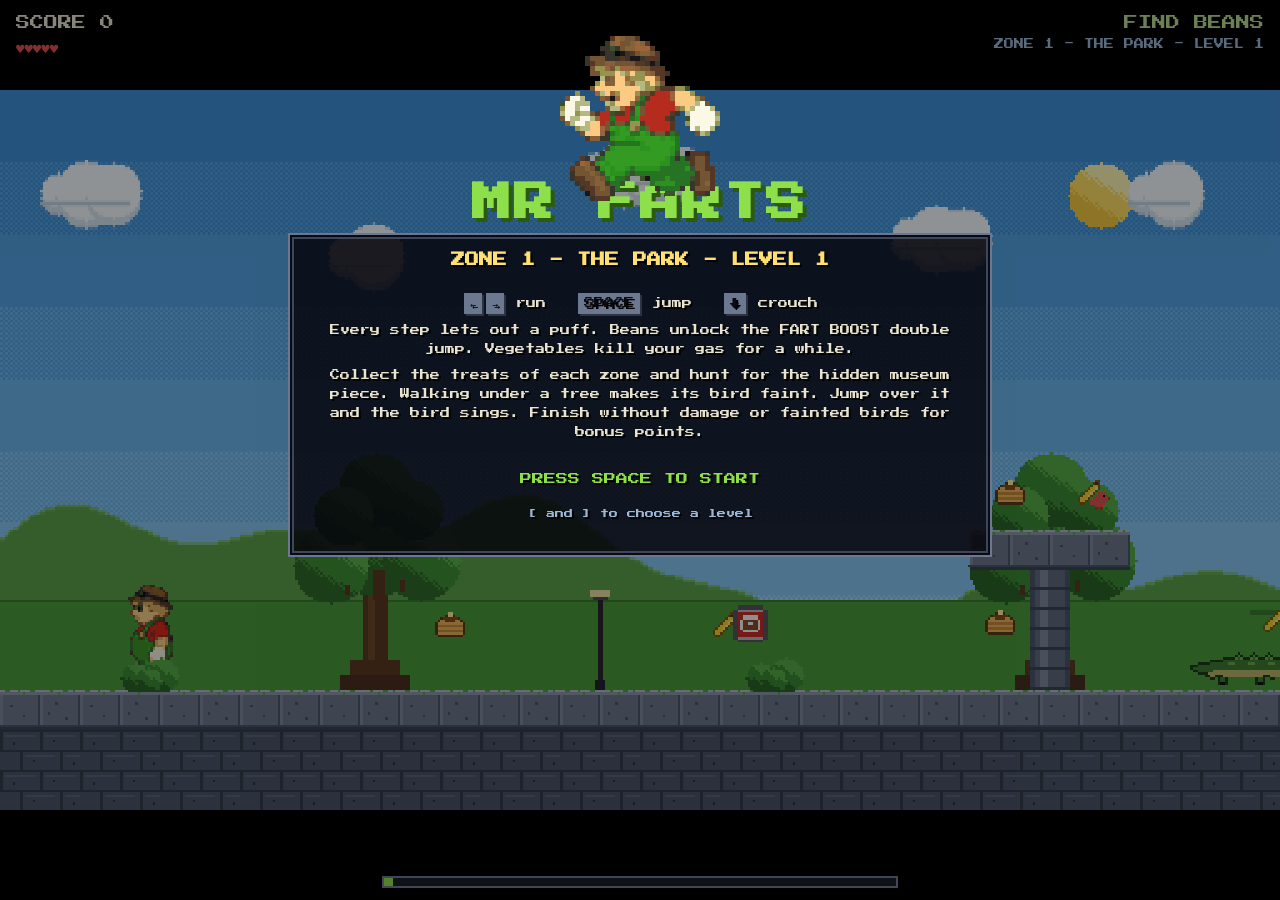
==== index.html @ ec61bd07 "Add Mr Farts game Phaser 3 pixel-art side-scroller across four zones (park, sewer, city, beach). Pha" ====
<!DOCTYPE html>
<html lang="en">
<head>
<meta charset="utf-8">
<title>Mr Farts</title>
<meta name="viewport" content="width=device-width, initial-scale=1">
<link href="lib/pressstart2p.css" rel="stylesheet">
<style>
  html, body { margin:0; height:100%; background:#000; overflow:hidden; font-family:"Press Start 2P", monospace; }
  #game { position:fixed; inset:0; }
  #game canvas { image-rendering:pixelated; image-rendering:crisp-edges; }
  #hud { position:fixed; inset:0; pointer-events:none; color:#e8e4d0; text-shadow:2px 2px 0 #000; font-size:14px; line-height:1.6; }
  #hud .box { position:absolute; }
  #score { left:16px; top:12px; }
  #lives { left:16px; top:36px; color:#e05050; }
  #power { right:16px; top:12px; text-align:right; color:#b8d890; }
  #zone  { right:16px; top:36px; text-align:right; color:#9ab8d8; font-size:10px; }
  #pick  { right:16px; top:58px; pointer-events:auto; cursor:pointer; font-family:inherit; font-size:8px; color:#e8e4d0; background:#2c3344; border:2px solid #6c7890; padding:4px 7px; box-shadow:2px 2px 0 #000; }
  #pick:hover { background:#3e4759; }
  #msg   { left:50%; top:18%; transform:translateX(-50%); color:#ffe070; opacity:0; transition:opacity .2s; white-space:nowrap; font-size:13px; }
  #progress { position:absolute; left:50%; bottom:12px; transform:translateX(-50%); width:40%; height:8px; background:#1a1e2a; border:2px solid #6c7890; }
  #progress i { display:block; height:100%; width:0%; background:#8ee04a; }
  .overlay { position:fixed; inset:0; display:flex; flex-direction:column; align-items:center; justify-content:center; background:rgba(0,0,0,.78); color:#e8e4d0; text-align:center; text-shadow:2px 2px 0 #000; }
  .overlay h1 { font-size:40px; margin:0 0 14px; color:#8ee04a; text-shadow:4px 4px 0 #2d5a12; letter-spacing:2px; }
  .overlay h2 { font-size:14px; margin:0 0 26px; color:#ffe070; }
  .overlay p  { font-size:10px; margin:7px 0; max-width:640px; line-height:1.9; }
  .overlay .key { display:inline-block; background:#6c7890; color:#0a0a12; padding:1px 6px; margin:0 2px; box-shadow:2px 2px 0 #2c3344; }
  .overlay .go { margin-top:26px; font-size:12px; color:#8ee04a; animation:blink 1s steps(2) infinite; }
  @keyframes blink { 50% { opacity:.2; } }
  #title { background:rgba(0,0,0,.42); justify-content:flex-start; padding-top:4vh; }
  #title .panel, #levels .panel { background:rgba(5,5,12,.85); padding:14px 26px 22px; border:2px solid #3e4759; box-shadow:0 0 0 2px #0a0a12, 0 0 0 4px #6c7890; }
  #title .pick { color:#9ab8d8; font-size:9px; margin-top:14px; }
  #hero { display:block; width:160px; height:auto; margin:0 auto -18px; image-rendering:pixelated; animation:hop 1s ease-in-out infinite; position:relative; z-index:1; }
  @keyframes hop { 0%,100% { transform:translateY(0) scaleY(.94); } 50% { transform:translateY(-42px) scaleY(1); } }
  #winLines { list-style:none; padding:0; margin:0 0 10px; font-size:11px; line-height:2.2; color:#ffe070; }
  #winLines li b { color:#8ee04a; }
  #levels .panel button { display:block; width:100%; margin:6px 0; font-family:inherit; font-size:9px; padding:7px 12px; background:#2c3344; color:#e8e4d0; border:2px solid #6c7890; cursor:pointer; text-align:left; }
  #levels .panel button:hover { background:#4c5668; }
  #levels .panel h2 { margin-bottom:10px; }
  .hidden { display:none !important; }
</style>
</head>
<body>
<div id="game"></div>
<div id="hud">
  <div id="score" class="box">SCORE 0</div>
  <div id="lives" class="box">♥♥♥♥♥</div>
  <div id="power" class="box"></div>
  <div id="zone" class="box"></div>
  <button id="pick" class="box hidden">LEVEL ▾</button>
  <div id="msg" class="box"></div>
  <div id="progress"><i></i></div>
</div>

<div id="title" class="overlay">
  <img id="hero" alt="">
  <h1>MR FARTS</h1>
  <div class="panel">
  <h2 id="subtitle">ZONE 1 - THE PARK - LEVEL 1</h2>
  <p><span class="key">&larr;</span><span class="key">&rarr;</span> run &nbsp; <span class="key">SPACE</span> jump &nbsp; <span class="key">&darr;</span> crouch</p>
  <p>Every step lets out a puff. Beans unlock the FART BOOST double jump. Vegetables kill your gas for a while.</p>
  <p>Collect the treats of each zone and hunt for the hidden museum piece. Walking under a tree makes its bird faint. Jump over it and the bird sings. Finish without damage or fainted birds for bonus points.</p>
  <p id="loading">LOADING...</p>
  <p class="go hidden" id="pressStart">PRESS SPACE TO START</p>
  <p class="pick hidden" id="pickHint">[ and ] to choose a level</p>
  </div>
</div>
<div id="levels" class="overlay hidden"><div class="panel"><h2>CHOOSE A LEVEL</h2><div id="levelList"></div></div></div>
<div id="gameover" class="overlay hidden">
  <h1 style="color:#e05050;text-shadow:4px 4px 0 #5a1414">CAUGHT!</h1>
  <h2 id="goScore">SCORE 0</h2>
  <p class="go">PRESS ENTER TO TRY AGAIN</p>
</div>
<div id="win" class="overlay hidden">
  <h1 id="winTitle">LEVEL COMPLETE!</h1>
  <ul id="winLines"></ul>
  <h2 id="winScore">SCORE 0</h2>
  <p id="winNext" class="go">PRESS ENTER FOR THE NEXT LEVEL</p>
</div>

<script src="lib/phaser.min.js"></script>
<script src="sprites.js"></script>
<script>
document.getElementById('hero').src = window.SPRITE_DATA.mf_jump;
// =====================================================================================
//  Mr Farts - zones & levels (Phaser 3, pixel art)
// =====================================================================================
const W = 512, H = 288, GY = 240;
const RUN = 180, JUMP_V = 600, BOOST_V = 500, GRAV = 1400, SWIM_GRAV = 230;
const $ = id => document.getElementById(id);
const rand = (a, b) => a + Math.random() * (b - a);
const clamp = (v, a, b) => Math.max(a, Math.min(b, v));
const SAVE = { score: 0, lives: 5 };
const NAMES = { pancakes: 'PANCAKES', banana: 'BANANA', pizza: 'PIZZA', donut: 'DONUT', hotdog: 'HOT DOG', coffee: 'COFFEE', icecream: 'ICE CREAM', fishchips: 'FISH & CHIPS',
  carrot: 'CARROT', broccoli: 'BROCCOLI', capsicum: 'CAPSICUM', tomato: 'TOMATO',
  diamond: 'BIG DIAMOND', painting: 'FAMOUS PAINTING', crown: 'JEWELLED CROWN', bone: 'DINOSAUR BONE', chest: 'TREASURE CHEST', mummy: 'MUMMY', gold: 'GOLD BARS', statue: 'MARBLE STATUE', vase: 'ANCIENT VASE', mask: 'PHARAOH MASK', silver: 'SILVER TROPHY' };
const RARES = new Set(['diamond', 'painting', 'crown', 'bone', 'chest', 'mummy', 'gold', 'statue', 'vase', 'mask', 'silver']);

// ---------------------------------------------------------------- city generator: rooftop chain joined by crane beams, road with cars below
function seeded(seed) { let s = seed >>> 0; return () => { s = (s * 1664525 + 1013904223) >>> 0; return s / 4294967296; }; }
function makeCity({ seed, beamsEvery, carSpeed, nPits, minLen }) {
  const R = seeded(seed), platforms = [], beams = [], pools = [], roofbirds = [], ys = [150, 120, 140, 110, 160, 130];
  let x = 420, y = 150, i = 0, pitsLeft = nPits;
  beams.push([380, 226, 380, y, 50]);                                   // lift from the road up to the first roof
  while (x < minLen - 300) {
    const w = 96 + (R() < 0.4 ? 32 : 0), cx = x + w / 2; platforms.push([cx, y, w]); if (R() < 0.4) roofbirds.push([cx, y]);
    const right = x + w; i++;
    let ny = ys[Math.floor(R() * ys.length)];
    if (i % beamsEvery === 0) {                                          // beam bridge between two roofs
      const gap = 200 + R() * 40; beams.push([right + 36, y, right + gap - 48, ny, 45 + R() * 15]); x = right + gap;
    } else {                                                             // plain jump, maybe over a pit
      if (ny < y - 40) ny = y - 40;
      const gap = ny < y ? 80 + R() * 20 : 95 + R() * 30;
      if (pitsLeft > 0 && gap >= 100 && R() < 0.6) { pools.push([right + (gap - 80) / 2, right + (gap + 80) / 2]); pitsLeft--; }
      x = right + gap;
    }
    y = ny;
  }
  const fx = x; platforms.push([fx + 90, y, 180]); const len = fx + 90;
  // road: cars run the full length of each ground stretch; checkpoints after each pit
  const ground = []; let gx = 0; pools.forEach(([a, b]) => { ground.push([gx, a]); gx = b; }); ground.push([gx, len + 80]);
  const cars = []; ground.forEach(([a, b], k) => { if (b - a > 400) cars.push([a + 20, b - 20, carSpeed + (k % 2) * 15, k % 2 ? 1 : -1]); if (b - a > 1200) cars.push([a + 20, b - 20, carSpeed - 20, k % 2 ? -1 : 1]); });
  const checkpoints = pools.map(([, b]) => b + 30);
  const posts = []; for (let px = 300; px < len; px += 500) if (!pools.some(([a, b]) => px > a - 20 && px < b + 20)) posts.push(px);
  const beans = [300], veg = [700]; for (let px = 1400; px < len - 300; px += 1100) { beans.push(px); veg.push(px - 500); }
  const hi = platforms.reduce((m, p) => p[1] < m[1] ? p : m, platforms[0]);
  return { len, platforms, beams, pools, dryPools: true, roofbirds, cars, checkpoints, posts, beans, veg, kits: [[hi[0], hi[1] - 110]], rare: [platforms[Math.floor(platforms.length / 2)][0], platforms[Math.floor(platforms.length / 2)][1] - 70], highFlag: [len, y], exit: 'flag' };
}

// ---------------------------------------------------------------- zones & levels (pixels; ground top is GY)
const ZONES = [
  { name: 'THE PARK', theme: 'day', items: ['pancakes', 'banana'], veg: 'carrot', levels: [
    { len: 3440, pools: [[1000, 1080], [2400, 2480]], platforms: [[420, 176, 64], [760, 170, 48], [1300, 180, 64], [1700, 160, 48], [2100, 176, 64], [2700, 170, 64], [3100, 180, 48]],
      trees: [[150, 0], [420, 'bird'], [820, 0], [1150, 'bird'], [1500, 'bird'], [1900, 'spider'], [2250, 'bird'], [2750, 0], [3050, 'bird'], [3300, 0]],
      posts: [240, 640, 1240, 1640, 2040, 2640, 3040], grandmas: [1450, 3250], crocs: [500], snakes: [[2900, 60]], checkpoints: [1110, 2510], playgrounds: [600, 1550],
      beans: [300, 1200, 2250], veg: [700, 2650], kits: [[1700, 48]], rare: [2400, 150, 'diamond'], exit: 'flag' },
    { len: 3600, pools: [[900, 996], [1900, 2012], [2900, 2996]], platforms: [[400, 176, 64], [700, 160, 48], [1150, 180, 64], [1500, 150, 48], [1750, 176, 64], [2300, 170, 64], [2600, 150, 48], [3200, 176, 64]],
      trees: [[150, 0], [420, 'bird'], [780, 'bird'], [1200, 'spider'], [1600, 'bird'], [2200, 'bird'], [2700, 'spider'], [3100, 'bird'], [3400, 0]],
      posts: [260, 660, 1300, 1700, 2200, 2500, 3100, 3400], grandmas: [760, 2300, 3300], crocs: [560, 2500], snakes: [[1400, 60], [3200, 60]], checkpoints: [1010, 2030, 3010], playgrounds: [500, 1500, 2600],
      beans: [300, 1100, 2150], veg: [650, 1350, 2750], kits: [[1500, 40]], rare: [2600, 60, 'painting'], exit: 'flag' },
    { len: 3800, pools: [[700, 796], [1500, 1612], [2300, 2412], [3100, 3212]], platforms: [[380, 176, 64], [600, 150, 48], [1000, 176, 64], [1300, 150, 48], [1800, 176, 64], [2100, 150, 48], [2650, 176, 64], [2900, 150, 48], [3400, 176, 64]],
      trees: [[150, 'bird'], [500, 'spider'], [900, 'bird'], [1250, 'bird'], [1750, 'spider'], [2050, 'bird'], [2600, 'bird'], [2950, 'spider'], [3350, 'bird']],
      posts: [260, 1000, 1400, 1800, 2200, 2650, 3000, 3450], grandmas: [1100, 2000, 2800], crocs: [460, 1300, 2700], snakes: [[1000, 60], [1900, 60], [3400, 60]], checkpoints: [810, 1630, 2430, 3230], playgrounds: [500, 1700, 2900],
      beans: [300, 1200, 2050, 2900], veg: [900, 1750, 2650], kits: [[2100, 36]], rare: [3150, 140, 'crown'], exit: 'pipeDown' },
  ] },
  { name: 'THE SEWER', theme: 'sewer', items: ['pizza', 'donut'], veg: 'broccoli', levels: [
    { len: 3400, entry: 'pipeTop', pools: [[1200, 1296], [2900, 2996]], platforms: [[500, 176, 64], [900, 150, 48], [1500, 176, 64], [1850, 140, 48], [2300, 176, 64], [2650, 150, 48], [3200, 176, 48]],
      posts: [300, 800, 1400, 2000, 2500, 3100], crocs: [900, 2100], bats: [[600, 120, 60], [1500, 100, 80], [2600, 130, 60]], checkpoints: [1310, 3010],
      beans: [300, 1100, 2400], veg: [700, 2200], kits: [[1850, 40]], rare: [1250, 60, 'bone'], water: [[0, 3480]], waterLevel: GY + 40, button: 3380, exit: 'button' },
    { len: 3200, water: [[0, 3280]], waterLevel: 20, sharks: [[400, 900, 80, 215], [1400, 2000, 60, 215], [2500, 3100, 80, 215]], crocs: [700, 1900],
      walls: [[1100, 120], [1250, 60], [2200, 110], [2350, 50]], platforms: [[600, 150, 64], [1600, 110, 64], [2800, 130, 64]], posts: [300, 1000, 1700, 2600],
      checkpoints: [1300, 2400], beans: [300, 1500, 2500], veg: [900, 2100], kits: [[800, 40]], rare: [2275, 228, 'chest'], plug: 3140, exit: 'plug' },
    { len: 3600, water: [[0, 1700]], waterLevel: 20, sharks: [[300, 800, 80, 215], [1000, 1600, 60, 215]], walls: [[600, 100], [1300, 90]], crocs: [400, 2300, 3100],
      bats: [[2000, 110, 70], [2600, 120, 60], [3200, 100, 80]], pools: [[2500, 2596]], platforms: [[900, 130, 64], [1900, 176, 64], [2200, 150, 48], [2800, 176, 64], [3100, 150, 48]],
      posts: [300, 1000, 1800, 2200, 2800, 3300], checkpoints: [1720, 2610], beans: [300, 1800, 2700], veg: [1200, 2900], kits: [[2200, 40]], rare: [2548, 150, 'mummy'], exit: 'pipeUp' },
  ] },
  { name: 'THE CITY', theme: 'city', items: ['hotdog', 'coffee'], veg: 'capsicum', levels: [
    { ...makeCity({ seed: 11, beamsEvery: 3, carSpeed: 115, nPits: 2, minLen: 3400 }), entry: 'pipeBottom', grandmas: [1100, 2300], rareType: 'gold' },
    { ...makeCity({ seed: 23, beamsEvery: 2, carSpeed: 130, nPits: 3, minLen: 3600 }), grandmas: [900, 2000, 3000], rareType: 'statue' },
    { ...makeCity({ seed: 37, beamsEvery: 2, carSpeed: 145, nPits: 4, minLen: 3800 }), grandmas: [800, 1700, 2600, 3300], rareType: 'vase' },
  ] },
  { name: 'THE BEACH', theme: 'beach', items: ['icecream', 'fishchips'], veg: 'tomato', levels: [
    { len: 3400, pools: [[1100, 1196], [2500, 2612]], platforms: [[500, 176, 64], [900, 150, 48], [1500, 176, 64], [1900, 150, 48], [2300, 176, 64], [2900, 170, 64]],
      trees: [[200, 'bird'], [700, 0], [1350, 'bird'], [1800, 0], [2200, 'bird'], [2800, 0], [3200, 'bird']], posts: [300, 1000, 1600, 2200, 3000],
      crabs: [[600, 60], [1800, 60], [3000, 60]], gulls: [[1000, 110], [2000, 100], [2700, 120]], grandmas: [1600], checkpoints: [1210, 2630],
      beans: [300, 1300, 2300], veg: [800, 2100], kits: [[1900, 40]], rare: [2556, 150, 'mask'], exit: 'flag' },
    { len: 3800, pools: [[800, 912], [1600, 1712], [2400, 2512], [3200, 3312]], platforms: [[400, 170, 64], [1050, 150, 48], [1300, 176, 64], [1900, 150, 48], [2150, 176, 64], [2800, 150, 48], [3000, 176, 64], [3550, 170, 64]],
      trees: [[200, 'bird'], [600, 0], [1100, 'bird'], [1450, 0], [2000, 'bird'], [2300, 0], [2900, 'bird'], [3450, 0]], posts: [300, 1200, 2000, 2800, 3600],
      crabs: [[500, 60], [1200, 60], [2000, 60], [2900, 60], [3500, 60]], gulls: [[700, 110], [1450, 100], [2200, 120], [3000, 100], [3600, 110]], grandmas: [1300, 2150, 3000], checkpoints: [930, 1730, 2530, 3330],
      beans: [300, 1000, 1850, 2700], veg: [600, 1400, 2300, 3150], kits: [[1900, 36]], rare: [3256, 140, 'silver'], exit: 'flag' },
  ] },
];
const LEVELS = []; ZONES.forEach((z, zi) => z.levels.forEach((l, li) => { if (l.rareType) l.rare = [l.rare[0], l.rare[1], l.rareType]; LEVELS.push({ ...l, zone: z, zi, li, title: `ZONE ${zi + 1} - ${z.name} - LEVEL ${li + 1}` }); }));

// ---------------------------------------------------------------- synthesized audio
const Snd = {
  ctx: null,
  ensure() { if (!this.ctx) this.ctx = new (window.AudioContext || window.webkitAudioContext)(); if (this.ctx.state === 'suspended') this.ctx.resume(); },
  noise(dur) { const c = this.ctx, b = c.createBuffer(1, c.sampleRate * dur, c.sampleRate), d = b.getChannelData(0); for (let i = 0; i < d.length; i++) d[i] = Math.random() * 2 - 1; const s = c.createBufferSource(); s.buffer = b; return s; },
  fart(big = false) {
    if (!this.ctx) return; const c = this.ctx, t = c.currentTime, dur = big ? 0.75 : 0.22;
    const osc = c.createOscillator(); osc.type = 'sawtooth'; osc.frequency.setValueAtTime(big ? 75 : rand(85, 120), t); osc.frequency.exponentialRampToValueAtTime(big ? 28 : 45, t + dur);
    const lp = c.createBiquadFilter(); lp.type = 'lowpass'; lp.frequency.value = big ? 420 : 520; lp.Q.value = 4;
    const g = c.createGain(); g.gain.setValueAtTime(0.0001, t); g.gain.exponentialRampToValueAtTime(big ? 0.5 : 0.22, t + 0.02); g.gain.exponentialRampToValueAtTime(0.0001, t + dur);
    const lfo = c.createOscillator(); lfo.frequency.value = big ? 22 : 30; const lg = c.createGain(); lg.gain.value = big ? 0.35 : 0.2; lfo.connect(lg); lg.connect(g.gain);
    const n = this.noise(dur), ng = c.createGain(); ng.gain.setValueAtTime(big ? 0.12 : 0.05, t); ng.gain.exponentialRampToValueAtTime(0.0001, t + dur);
    const nf = c.createBiquadFilter(); nf.type = 'bandpass'; nf.frequency.value = 250; nf.Q.value = 1.2;
    osc.connect(lp); lp.connect(g); g.connect(c.destination); n.connect(nf); nf.connect(ng); ng.connect(c.destination);
    osc.start(t); osc.stop(t + dur); lfo.start(t); lfo.stop(t + dur); n.start(t); n.stop(t + dur);
  },
  tone(f0, f1, dur, type = 'square', vol = 0.12) { if (!this.ctx) return; const c = this.ctx, t = c.currentTime; const o = c.createOscillator(); o.type = type; o.frequency.setValueAtTime(f0, t); o.frequency.exponentialRampToValueAtTime(f1, t + dur); const g = c.createGain(); g.gain.setValueAtTime(vol, t); g.gain.exponentialRampToValueAtTime(0.0001, t + dur); o.connect(g); g.connect(c.destination); o.start(t); o.stop(t + dur); },
  bubble() { this.tone(300, 900, 0.12, 'sine', 0.06); },
  jump() { this.tone(220, 520, 0.15, 'square', 0.07); },
  collect() { this.tone(660, 1320, 0.1, 'square', 0.08); setTimeout(() => this.tone(990, 1760, 0.12, 'square', 0.07), 60); },
  rare() { [523, 659, 784, 1047, 1319, 1568].forEach((f, i) => setTimeout(() => this.tone(f, f * 1.01, 0.18, 'triangle', 0.12), i * 70)); },
  beans() { [0, 90, 180, 270].forEach((d, i) => setTimeout(() => this.tone(440 * (1 + i * 0.25), 440 * (1 + i * 0.25), 0.1, 'square', 0.09), d)); },
  life() { [523, 659, 784, 1047].forEach((f, i) => setTimeout(() => this.tone(f, f, 0.15, 'triangle', 0.12), i * 90)); },
  veg() { this.tone(300, 90, 0.5, 'sawtooth', 0.1); },
  hurt() { this.tone(400, 60, 0.45, 'square', 0.12); },
  stomp() { this.tone(180, 60, 0.12, 'square', 0.12); },
  tweet() { this.tone(1800, 2600, 0.08, 'square', 0.05); setTimeout(() => this.tone(2400, 1200, 0.12, 'square', 0.05), 90); },
  sing() { [[1760, 2350], [2350, 2100], [2640, 3300], [2960, 2640], [3520, 3520]].forEach(([a, b], i) => setTimeout(() => this.tone(a, b, 0.12, 'sine', 0.08), i * 110)); },
  honk() { this.tone(330, 330, 0.18, 'sawtooth', 0.1); setTimeout(() => this.tone(392, 392, 0.3, 'sawtooth', 0.1), 150); },
  splash() { if (!this.ctx) return; const c = this.ctx, t = c.currentTime, n = this.noise(0.5), f = c.createBiquadFilter(); f.type = 'lowpass'; f.frequency.setValueAtTime(2500, t); f.frequency.exponentialRampToValueAtTime(200, t + 0.5); const g = c.createGain(); g.gain.setValueAtTime(0.25, t); g.gain.exponentialRampToValueAtTime(0.0001, t + 0.5); n.connect(f); f.connect(g); g.connect(c.destination); n.start(t); n.stop(t + 0.5); },
  rush(dur = 4) { if (!this.ctx) return; const c = this.ctx, t = c.currentTime, n = this.noise(dur), f = c.createBiquadFilter(); f.type = 'bandpass'; f.frequency.value = 600; f.Q.value = 0.5; const g = c.createGain(); g.gain.setValueAtTime(0.0001, t); g.gain.exponentialRampToValueAtTime(0.18, t + 0.5); g.gain.setValueAtTime(0.18, t + dur - 0.6); g.gain.exponentialRampToValueAtTime(0.0001, t + dur); n.connect(f); f.connect(g); g.connect(c.destination); n.start(t); n.stop(t + dur); },
  click() { this.tone(900, 300, 0.08, 'square', 0.12); },
  pipe() { this.tone(500, 120, 0.6, 'square', 0.1); },
  win() { [523, 659, 784, 1047, 1319].forEach((f, i) => setTimeout(() => this.tone(f, f, 0.25, 'square', 0.1), i * 120)); },
};
const Voice = {
  last: 0, kidVoice: null,
  pickVoices() {
    if (!('speechSynthesis' in window)) return;
    const vs = speechSynthesis.getVoices();
    const pref = [/child|kid|junior/i, /zira|aria|jenny|samantha|female|woman|girl/i, /en/i];
    for (const re of pref) { const v = vs.find(v => re.test(v.name) || re.test(v.lang)); if (v) { this.kidVoice = v; break; } }
  },
  say(text, pitch = 1, opts = {}) {
    if (!('speechSynthesis' in window)) return;
    if (!opts.force && performance.now() - this.last < 1500) return;
    this.last = performance.now();
    const u = new SpeechSynthesisUtterance(text); u.pitch = pitch; u.rate = opts.rate || 1.05; u.volume = 0.9;
    if (opts.kid && this.kidVoice) u.voice = this.kidVoice;
    speechSynthesis.cancel(); speechSynthesis.speak(u);
  },
};
if ('speechSynthesis' in window) { Voice.pickVoices(); speechSynthesis.onvoiceschanged = () => Voice.pickVoices(); }

// ---------------------------------------------------------------- hand-drawn pixel art
const ART = {
  croc: { pal: { D: '#1c3a1c', G: '#3f7a33', L: '#6aa84f', Y: '#b9b56c', W: '#f0f0e0', K: '#111111', E: '#e0c832', R: '#7a2a24' }, frames: [[
    '', '', '', '...................D.....D.....D', '..................DLD...DLD...DLD........DD', '.............DDDDDLGLDDDLGLDDDLGLDDDDDD..DEKD',
    '........DDDDDGGGGGGGGGGGGGGGGGGGGGGGGGGDDGGGDD', '...DDDDDGGGGGGGLLLGGGGGLLLGGGGGLLLGGGGGGGGGGGGDD', 'DDDGGGGGGGGGGGGGGGGGGGGGGGGGGGGGGGGGGGGGGGGGGGGD',
    'DGGGGGGGGGGGGGGGGGGGGGGGGGGGGGGGGGGGGGDDDDDDDDDD', '.DDGGGGGGYYYYYYYYYYYYYYYYYYYYYYYYYYYYDWKWKWKWKWD', '...DDDDYYYYYYYYYYYYYYYYYYYYYYYYYYYYYYYDDDDDDDDDD',
    '......DDYYDDDYYYYYYYYYYYYYYYYDDDYYYYYDD', '........DD.DGGD...........DGGD..DD', '...........DGGD...........DGGD', '...........DKKD...........DKKD',
  ], [
    '', '..........................................DD', '.........................................DEKDD', '...................D.....D.....D.......DDGGGGDD', '..................DLD...DLD...DLD.....DGGGGGGGGD',
    '.............DDDDDLGLDDDLGLDDDLGLDDDDDDWKWKWKWKD', '........DDDDDGGGGGGGGGGGGGGGGGGGGGGGDRRRRRRRRRRD', '...DDDDDGGGGGGGLLLGGGGGLLLGGGGGLLLGGDRRRRRRRRRRD',
    'DDDGGGGGGGGGGGGGGGGGGGGGGGGGGGGGGGGGDRRRRRRRRRRD', 'DGGGGGGGGGGGGGGGGGGGGGGGGGGGGGGGGGGGDDRRRRRRRRRD', '.DDGGGGGGYYYYYYYYYYYYYYYYYYYYYYYYYYYDKWKWKWKWKDD',
    '...DDDDYYYYYYYYYYYYYYYYYYYYYYYYYYYYYDYYYYYYYYYDD', '......DDYYDDDYYYYYYYYYYYYYYYYDDDYYYYDDDDDDDDDDD', '........DD.DGGD...........DGGD..DD', '...........DGGD...........DGGD', '...........DKKD...........DKKD',
  ]], w: 48, h: 18 },
  shark: { pal: { D: '#1e2a38', L: '#5a7088', G: '#8a9eb0', W: '#e4eaee', K: '#0a0a0a' }, frames: [[
    '..................D', '.................DLD', '................DLLLD', '...............DLLLLLD', '.....D........DLLLLLLLDD', '....DLD....DDDLLLLLLLLLLLDDD',
    '...DLLDDDDDLLLLLLLLLLLLLLLLLLDDD', '..DLLLLLLLLLLLLLLLLLLLLLLLLLLLLLDDD', '.DLLLLLLLLLLLLLLGGGGGGGGGGGGGGGGGGGDDD', 'DLLLLLLGGGGGGGGGGGGGGGGGGGGGGGGGGGGGKGD',
    'DDGGGGGGGGGWWWWWWWWWWWWWWWWWWWWWWWGGGGGD', '.DGGGGDDWWWWWWWWWWWWWWWWWWWWWWWWWWDKWKWD', '..DLD...DWWWWWWWWWWWWWWWWWWWWWWWDDDDDDD', '...D.....DDWWWWWDDWWWWWWWWWWDDDD',
    '...........DD..DLLD.WWWWWDD', '...............DLD...DDDD', '................D',
  ]], w: 40, h: 18 },
  snake: { pal: { D: '#2a2e12', G: '#6b7a2e', L: '#9aa84a', X: '#3d4418', B: '#b9b07a', K: '#111111', R: '#c0302a' }, frames: [[
    '', '.......DDD.........DDD', '......DGLGD.......DGLGD.DDD', '.....DGXGXGD.....DGXGXGDGGKD', '....DGGGGGGGD...DGGGGGGGGGDR',
    'DDDGGGBBBGGGD.DDGGGBBBGGGDD', '.DGGBBBBBBBGGDDGGBBBBBBBGD', '..DDBBBBBBBBBDDBBBBBBBBBDD', '....DDDDDDDD...DDDDDDDDD',
  ], [
    '', '', '.......DDD.........DDD..DDD', '......DGLGD.......DGLGD.GGKD', '....DDGXGXGDD...DDGXGXGDGGGD',
    'DDDGGGGBBBGGGDDDDGGGBBBGGGDD', '.DGGBBBBBBBGGDDGGBBBBBBBGGD', '..DDBBBBBBBBBDDBBBBBBBBBDD', '....DDDDDDDD...DDDDDDDDD',
  ]], w: 28, h: 10 },
  spider: { pal: { K: '#0c0c10', R: '#d01818', W: '#cfd3d8', E: '#8a8a90', H: '#2a2a34' }, frames: [[
    '.......W', '.......W', '......KKKK', '.....KKRRKKK', 'K...KKKRRKKKK..K', '.K..KKKRRKKKK.K.', '..KKKKKRRKKKKK', '...KKKKRRKKHK',
    '..K.KKKKKKKK.K', '.K...KKKKKK...K', 'K....KKKKKK....K', '.K....KKKK....K', '..K...KKKK...K', '.K....KEKE....K', 'K......KK......K',
  ], [
    '.......W', '.......W', '......KKKK', '.....KKRRKKK', '.K..KKKRRKKKK.K.', 'K...KKKRRKKKK..K', '..KKKKKRRKKKKK', '...KKKKRRKKHK',
    '.K..KKKKKKKK..K', 'K....KKKKKK....K', '.K...KKKKKK...K', '..K...KKKK...K', '.K....KKKK....K', 'K.....KEKE.....K', '.K.....KK.....K',
  ]], w: 16, h: 16 },
  bat: { pal: { D: '#2a2030', E: '#f03030' }, frames: [[
    'D......D..D......D', 'DD....DD..DD....DD', 'DDD..DDDEDDDD..DDD', '.DDDDDDDDDDDDDDDD.', '...DDDDDDDDDDDD...', '.....DDDDDDDD.....', '.......DDDD.......', '........DD........',
  ], [
    '........DD........', '......DDDDDD......', '....DDDDEDDDDD....', '..DDDDDDDDDDDDDD..', 'DDDDDDDDDDDDDDDDDD', 'DD....DDDDDD....DD', 'D......DDDD......D', '........DD........',
  ]], w: 18, h: 8 },
  car: { pal: { D: '#1a1a22', C: '#e8e8e8', W: '#a8d8f0', K: '#202024', H: '#9a9aa0', Y: '#fff0a0', R: '#f03030' }, frames: [[
    '.........DDDDDDDDDDDDDD.........', '.......DDWWWWDDWWWWWWWDD........', '......DWWWWWWDDWWWWWWWWWD.......', '....DDDCCCCCCCCCCCCCCCCCCDDD....',
    '..DDCCCCCCCCCCCCCCCCCCCCCCCCDD..', '.DYCCCCCCCCCCCCCCCCCCCCCCCCCCRD.', '.DYCCCCCCCCCCCCCCCCCCCCCCCCCCRD.', '.DCCCCDDDDCCCCCCCCCCCCDDDDCCCCD.',
    '.DDDDDKKKKDDDDDDDDDDDDKKKKDDDDD.', '.....DKHHKD..........DKHHKD.....', '.....DKHHKD..........DKHHKD.....', '......DKKD............DKKD......',
  ], [
    '.........DDDDDDDDDDDDDD.........', '.......DDWWWWDDWWWWWWWDD........', '......DWWWWWWDDWWWWWWWWWD.......', '....DDDCCCCCCCCCCCCCCCCCCDDD....',
    '..DDCCCCCCCCCCCCCCCCCCCCCCCCDD..', '.DYCCCCCCCCCCCCCCCCCCCCCCCCCCRD.', '.DYCCCCCCCCCCCCCCCCCCCCCCCCCCRD.', '.DCCCCDDDDCCCCCCCCCCCCDDDDCCCCD.',
    '.DDDDDKKKKDDDDDDDDDDDDKKKKDDDDD.', '.....DKHKKD..........DKKHKD.....', '.....DKKHKD..........DKHKKD.....', '......DKKD............DKKD......',
  ]], w: 32, h: 12 },
  crab: { pal: { R: '#e05030', K: '#101010', D: '#8a2a10' }, frames: [[
    '.D..........D...', 'DRD........DRD..', 'DRRD..RRRR.DRRD.', '.DRRRRRRRRRRRRD.', '..RRRRKRRKRRRR..', '..RRRRRRRRRRRR..', '.R.RRRRRRRRRR.R.', 'R.R..R.R..R.R..R',
  ], [
    '.D..........D...', 'DRD........DRD..', 'DRRD..RRRR.DRRD.', '.DRRRRRRRRRRRRD.', '..RRRRKRRKRRRR..', '..RRRRRRRRRRRR..', '..R.RRRRRRRR.R..', '.R..R..R..R..R..',
  ]], w: 16, h: 8 },
  gull: { pal: { W: '#f0f0f0', D: '#505050', K: '#101010', Y: '#f0a020', G: '#a0a0a0' }, frames: [[
    'DD............DD', '.WWD........DWW.', '..WWWD..G.DWWW..', '...WWWWWWWWWW...', '....WWWKWWWW....', '......WWWWY.....', '.......WW.......',
  ], [
    '', '.......G........', '....WWWWWWWW....', '..WWWWWWKWWWWW..', '.DWW..WWWWY.WWD.', 'DD.....WW....DD.',
  ]], w: 16, h: 7 },
  pancakes: { pal: { Y: '#fff0a0', D: '#5a3a1a', S: '#8a4a1a', P: '#e8b45a', O: '#c48a3a' }, frames: [[
    '', '......YY', '.....DYYD', '...DSSSSSSD', '..DPPSSSSPPD', '.DPPPPPPPPPPD', '.DOOOOOOOOOOD', '.DPPPPPPPPPPD', '.DOOOOOOOOOOD', '.DPPPPPPPPPPD', '..DDDDDDDDDD',
  ]], w: 14, h: 12 },
  banana: { pal: { Y: '#f2d233', L: '#f8e88a', D: '#7a5a12', K: '#4a3a10' }, frames: [[
    '', '........DD', '.......DKD', '......DYYD', '.....DYYLD', '....DYYLD', '...DYYLD', '..DYYLD', '.DYYYD', '.DYYD', '..DD',
  ]], w: 12, h: 12 },
  pizza: { pal: { D: '#5a3a1a', C: '#c88a40', Y: '#f0c850', R: '#c83028' }, frames: [[
    '.DDDDDDDDDDDD.', 'DCCCCCCCCCCCCD', 'DCCCCCCCCCCCCD', '.DYYRYYYYRYYD.', '.DYYYYRYYYYYD.', '..DYRYYYYRYD..', '..DYYYYRYYYD..', '...DYYRYYYD...', '...DYYYYYYD...', '....DYRYYD....', '.....DYYD.....', '......DD......',
  ]], w: 14, h: 12 },
  donut: { pal: { D: '#5a2a1a', P: '#e070a0', S: '#fff0a0' }, frames: [[
    '...DDDDDD...', '..DPPPPPPD..', '.DPSPPSPPPD.', 'DPPPDDDDPPPD', 'DPSPD..DPSPD', 'DPPPD..DPPPD', 'DPPPD..DPSPD', 'DPSPDDDDPPPD', '.DPPPSPPPPD.', '..DPPPPPPD..', '...DDDDDD...',
  ]], w: 12, h: 12 },
  hotdog: { pal: { D: '#6a3a1a', B: '#e0a050', S: '#c04020', Y: '#f0d020' }, frames: [[
    '....DDDDDDDD....', '..DDBBBBBBBBDD..', '.DBBBBBBBBBBBBD.', '.DBSSSSSSSSSSBD.', 'DBSYYSYYSYYSYSBD', 'DBSSSSSSSSSSSSBD', '.DBBBBBBBBBBBBD.', '..DDBBBBBBBBDD..', '....DDDDDDDD....',
  ]], w: 16, h: 10 },
  coffee: { pal: { D: '#3a2a20', W: '#f0f0f0', B: '#5a3018', S: '#d0d0d0' }, frames: [[
    '..S..S..S...', '.S..S..S....', '', '.DDDDDDDDD..', '.DWWWWWWWDD.', '.DWBBBBBWDWD', '.DWBBBBBWDWD', '.DWBBBBBWDWD', '.DWBBBBBWDD.', '..DWBBBWD...', '..DWBBBWD...', '...DDDDD....',
  ]], w: 12, h: 13 },
  icecream: { pal: { P: '#f8a0c0', W: '#ffffff', C: '#e0a050', X: '#b07030', D: '#6a3a1a' }, frames: [[
    '....PPPP....', '...PPPPPP...', '..PPWWPPPP..', '..PPWWPPPP..', '..PPPPPPPP..', '...PPPPPP...', '..DCCCCCCD..', '..DCXCXCCD..', '...DCCXCD...', '...DCXCCD...', '....DCCD....', '....DCXD....', '.....DD.....',
  ]], w: 12, h: 14 },
  fishchips: { pal: { Y: '#f0d050', F: '#e0a040', G: '#f8e0a0', R: '#c83028', W: '#f0f0f0', D: '#5a2a1a' }, frames: [[
    '....YY.YY.YY....', '...YYYYYYYYYY...', '..DFFFFFFFFFFD..', '.DFFGGGFFFFGGFD.', '.DFFFFFFFFFFFFD.', '.DRRRRRRRRRRRRD.', '.DRWRWRWRWRWRRD.', '.DRRRRRRRRRRRRD.', '..DRRRRRRRRRRD..', '...DDDDDDDDDD...',
  ]], w: 16, h: 11 },
  beans: { pal: { G: '#555560', S: '#b8b8c0', R: '#c8302a', W: '#f4f4f4', B: '#8a4a2a' }, frames: [[
    '', '..GGGGGGGG', '.GSSSSSSSSG', '.GRRRRRRRRG', '.GRRWWWWRRG', '.GRWBBBBWRG', '.GRWBWWBWRG', '.GRWBBBBWRG', '.GRRWWWWRRG', '.GRRRRRRRRG', '.GSSSSSSSSG', '..GGGGGGGG',
  ]], w: 12, h: 14 },
  kit: { pal: { D: '#6a2020', W: '#f8f8f8', R: '#e02020' }, frames: [[
    '..DDDDDDDDDD..', '.DWWWWWWWWWWD.', '.DWWWWRRWWWWD.', '.DWWWWRRWWWWD.', '.DWWRRRRRRWWD.', '.DWWRRRRRRWWD.', '.DWWWWRRWWWWD.', '.DWWWWRRWWWWD.', '.DWWWWWWWWWWD.', '..DDDDDDDDDD..',
  ]], w: 14, h: 10 },
  carrot: { pal: { O: '#e8702a', L: '#f8a060', G: '#3a8a2a' }, frames: [[ '', '...G.G', '....GG.G', '...GGGG', '....OO', '...OOOO', '...OLOO', '...OOOO', '....OOO', '....OLO', '.....OO', '.....O' ]], w: 11, h: 14 },
  broccoli: { pal: { G: '#2e8a2e', L: '#56b84a', S: '#a8d890' }, frames: [[ '...GGGG.....', '..GGGGGGG...', '.GGLGGGGGG..', '.GGGGGLGGG..', '..GGGGGGG...', '...GGGGG....', '....SSS.....', '....SSS.....', '....SSS.....', '...SSSSS....' ]], w: 12, h: 10 },
  capsicum: { pal: { R: '#d02828', L: '#f06060', G: '#3a8a2a' }, frames: [[ '.....GG.....', '....GG......', '..RRRRRRRR..', '.RRLRRRRRRR.', 'RRRLRRRRRRRR', 'RRRLRRRRRRRR', 'RRRRRRRRRRRR', 'RRRRRRRRRRRR', '.RRRRRRRRRR.', '..RRRRRRRR..', '...RR.RRR...' ]], w: 12, h: 11 },
  tomato: { pal: { R: '#d02828', L: '#f06060', G: '#3a8a2a' }, frames: [[ '.....GG.....', '...GGGGGG...', '..RRRGGRRR..', '.RRLRRRRRRR.', 'RRLRRRRRRRRR', 'RRRRRRRRRRRR', 'RRRRRRRRRRRR', '.RRRRRRRRRR.', '..RRRRRRRR..', '...RRRRRR...' ]], w: 12, h: 10 },
  // museum pieces (rare, one per level)
  diamond: { pal: { W: '#e8f8ff', B: '#60c0f0', D: '#2060a0' }, frames: [[ '....WWWWWW....', '...WBBWWBBW...', '..WBBBBBBBBW..', '.DBBBBBBBBBBD.', '..DBBBBBBBBD..', '...DBBBBBBD...', '....DBBBBD....', '.....DBBD.....', '......DD......' ]], w: 14, h: 9 },
  painting: { pal: { G: '#8a6a20', Y: '#e8c040', S: '#78b8e8', O: '#f8e040', L: '#48a048' }, frames: [[ 'GGGGGGGGGGGGGGGG', 'GYYYYYYYYYYYYYYG', 'GYSSSSSSSSSSSSYG', 'GYSSSSSSOSSSSSYG', 'GYSSSSSOOOSSSSYG', 'GYSSSLLLLLLLSSYG', 'GYSLLLLLLLLLLSYG', 'GYLLLLLLLLLLLLYG', 'GYLLLLLLLLLLLLYG', 'GYYYYYYYYYYYYYYG', 'GGGGGGGGGGGGGGGG' ]], w: 16, h: 11 },
  statue: { pal: { W: '#f0f0f0', K: '#c0c0c0', G: '#8a8a96' }, frames: [[ '....WWWW....', '...WWWWWW...', '...WWKWKW...', '...WWWWWW...', '....WWWW....', '.....WW.....', '..WWWWWWWW..', '.WWWWWWWWWW.', '.WWWWWWWWWW.', '..GGGGGGGG..', '...GGGGGG...', '...GGGGGG...', '..GGGGGGGG..' ]], w: 12, h: 13 },
  crown: { pal: { Y: '#f0c020', R: '#d02828', B: '#3060e0', G: '#30c060' }, frames: [[ '.R....B....R..', '.Y....Y....Y..', '.YY..YYY..YY..', '.YYY.YYY.YYY..', '.YYYYYYYYYYY..', '.YYGYYYYRYYY..', '.YYYYYYYYYYY..', '.RRRRRRRRRRR..', '.RRRRRRRRRRR..' ]], w: 14, h: 9 },
  bone: { pal: { W: '#f0e8d8', D: '#c8b898' }, frames: [[ 'WW..........WW', 'WWWWWWWWWWWWWW', '.WWDDDDDDDDWW.', 'WWWWWWWWWWWWWW', 'WW..........WW' ]], w: 14, h: 5 },
  gold: { pal: { Y: '#e8b820', L: '#f8e070', D: '#a07010' }, frames: [[ '....YYYYYY....', '...YLLLLLLY...', '..YYYYYYYYYY..', '.YLLLLLLLLLLY.', '.YYYYYYYYYYYY.', '.DDDDDDDDDDDD.' ]], w: 14, h: 6 },
  silver: { pal: { S: '#d8dce8', D: '#6a6a78' }, frames: [[ '.SSSSSSSSSS.', 'S.SSSSSSSS.S', 'S.SSSSSSSS.S', '.S.SSSSSS.S.', '..SSSSSSSS..', '...SSSSSS...', '....SSSS....', '.....SS.....', '....SSSS....', '..SSSSSSSS..', '..DDDDDDDD..' ]], w: 12, h: 11 },
  chest: { pal: { D: '#4a2a10', B: '#8a5a28', Y: '#f0c020' }, frames: [[ '..DDDDDDDDDD..', '.DBBBBBBBBBBD.', 'DBBBBBBBBBBBBD', 'DYYYYYYYYYYYYD', 'DBBBBBYYBBBBBD', 'DBBBBBYYBBBBBD', 'DBBBBBBBBBBBBD', 'DYYYYYYYYYYYYD', 'DBBBBBBBBBBBBD', '.DDDDDDDDDDDD.' ]], w: 14, h: 10 },
  mummy: { pal: { W: '#e8e0c8', G: '#b8b098', K: '#202020' }, frames: [[ '...WWWW...', '..WWWWWW..', '..WKWWKW..', '..WWWWWW..', '...WWWW...', '..WWWWWW..', '.WWWGWWWW.', '.WWWWWWWW.', '.WWGWWWWW.', '..WWWWWW..', '..WWWGWW..', '..WWWWWW..', '..WWW.WWW.', '..WWW.WWW.' ]], w: 10, h: 14 },
  vase: { pal: { D: '#5a2a10', O: '#d08040', K: '#202020' }, frames: [[ '..DDDDDDDD..', '...DOOOOD...', '....DOOD....', '...DOOOOD...', '..DOOKKOOD..', '.DOOKOOKOOD.', '.DOOKKKKOOD.', '.DOOOOOOOOD.', '..DOOOOOOD..', '...DOOOOD...', '..DDDDDDDD..' ]], w: 12, h: 11 },
  mask: { pal: { B: '#3060e0', Y: '#f0c020', K: '#202020' }, frames: [[ '..BBBBBBBB..', '.BYYYYYYYYB.', '.BYYYYYYYYB.', 'BYYYYYYYYYYB', 'BYYKYYYYKYYB', 'BYYYYYYYYYYB', 'BYYYYYYYYYYB', 'BBYYYYYYYYBB', '.BBYYYYYYBB.', '..BBYYYYBB..', '...BBBBBB...' ]], w: 12, h: 11 },
  button: { pal: { R: '#e02020', L: '#ff8080', G: '#8a8a96', D: '#5a5a66' }, frames: [
    [ '.....RRRRRR.....', '....RLLRRRRR....', '....RRRRRRRR....', '....RRRRRRRR....', '..GGGGGGGGGGGG..', '.GGGGGGGGGGGGGG.', '.GDDDDDDDDDDDDG.', '.GGGGGGGGGGGGGG.' ],
    [ '', '', '....RRRRRRRR....', '....RLLRRRRR....', '..GGGGGGGGGGGG..', '.GGGGGGGGGGGGGG.', '.GDDDDDDDDDDDDG.', '.GGGGGGGGGGGGGG.' ] ], w: 16, h: 8 },
  plug: { pal: { C: '#c0c0c8', K: '#202028', D: '#101014' }, frames: [[ '......CC....', '.....C..C...', '......CC....', '......CC....', '....KKKKKK..', '...KKKKKKKK.', '..KKKKKKKKKK', '..KKKKKKKKKK', '..KKKKKKKKKK', '...KKKKKKKK.', '..DDDDDDDDDD' ]], w: 12, h: 11 },
  bird: { pal: { B: '#ffffff', K: '#111111', O: '#e0a030' }, frames: [[ '', '...BBB', '..BKBBB', '.OBBBBBB', '..BBBBBBB', '...BBBBBB', '....BBB', '....O.O' ]], w: 10, h: 8 },
  flame: { pal: { Y: '#fff09a', O: '#f0a030', R: '#d04a1a', G: '#3a3a44' }, frames: [
    ['...Y', '...YY', '..YYO', '..YOOY', '.YOOOOY', '.YORROY', '.OORRRO', '.ORRRRO', '..ORRO', '...OO', '...GG', '...GG'],
    ['....Y', '...YY', '...OYY', '..YOOY', '..YOOOY', '.YORROY', '.OORRRO', '.ORRRRO', '..ORRO', '...OO', '...GG', '...GG'],
    ['', '...Y', '..YYY', '..YOOY', '.YOOOOY', '.OORROO', '.ORRRRO', '.ORRRRO', '..ORRO', '...OO', '...GG', '...GG'],
  ], w: 8, h: 12 },
};
const FACES_LEFT = new Set(['mf_idle', 'mf_crouch', 'mf_run1', 'mf_run2', 'mf_run3', 'mf_run4', 'mf_jump', 'kid_boy_run', 'kid_girl1_run', 'kid_girl2_run', 'gm_shock', 'bird']);
const KID_QUIPS = ['STINKY!', 'I THINK I POOPED MY PANTS', 'SOMEBODY FARTED!'];
const CAR_COLORS = ['#d03030', '#3060d0', '#f0c030', '#40a040', '#e8e8e8'];

// ---------------------------------------------------------------- themes
const THEMES = {
  day: { sky: ['#3f8fd8', '#54a2e2', '#6cb4ea', '#86c4f0', '#a2d4f5', '#c0e4fa'], clouds: true, flames: false, sun: true, bg: 'park', treeTex: 'tree',
    orb: ['#f5c842', '#ffe066', '#fff6b8'], hill: '#5aa04a', hillLight: '#74b85e', farTree1: '#3a7a36', farTree2: '#44883e', farTrunk: '#4a3a2a',
    trunk: '#5a3a22', trunk2: '#6e4a2c', root: '#4a3020', leaf0: ['#2f6b2a', '#3f8f36', '#5cb24c'], leaf1: ['#2a6428', '#3a8a34', '#56ab48'],
    stone: '#6c788c', stoneTop: '#b0b8c8', stoneTop2: '#8c98ac', stoneDark: '#3a4454', stoneLine: '#4c5668', stoneLight: '#7e8a9e', moss: '#4fa83c',
    wall: '#4a5468', wallLine: '#333c4c', wallHi: '#5a6478', wallDot: '#2c3442', pillar: '#5e6a7e', platTex: 'floor', pillarTex: 'pillar',
    water: '#2a78c4', waterEdge: '#1e5a98', waterHi: '#9ad8ff', waterDark: '#2060a0', poolBg: 0x1a4070, fallMsg: 'SHARK POOL!', fallLine: 'Shark!',
    pgFrame: '#c84a3a', pgFrame2: '#a83a2c', pgRope: '#d8c8a0', pgSeat: '#d8a040', pgSlide: '#f0c040', pgLamp: '#e8d090', pgRung: '#8a4a3a', pgGround: '#3a7a2e', lawn: 0x4a9a3c, lawnEdge: 0x3a7a2e },
  sewer: { sky: ['#0b1210', '#0e1613', '#111b17', '#14201b'], clouds: false, flames: true, sun: false, bg: 'sewer', treeTex: null,
    stone: '#3a4a40', stoneTop: '#6aa050', stoneTop2: '#4f7a44', stoneDark: '#1c2620', stoneLine: '#28342d', stoneLight: '#4a5c50', moss: '#86d060',
    wall: '#1e2a24', wallLine: '#131c17', wallHi: '#2a3a30', wallDot: '#0f1612', pillar: '#3a6a44', platTex: 'hpipe', pillarTex: 'vpipe',
    water: '#1e4a34', waterEdge: '#2a6a48', waterHi: '#6ab888', waterDark: '#163a28', poolBg: 0x0e2418, fallMsg: 'SEWER SHARK!', fallLine: 'Shark!' },
  city: { sky: ['#6a8ab8', '#7a9cc6', '#8cb0d4', '#a0c2e0', '#b4d2ea', '#c8e0f2'], clouds: true, flames: false, sun: true, bg: 'city', treeTex: null,
    orb: ['#f5c842', '#ffe066', '#fff6b8'],
    stone: '#3c3c48', stoneTop: '#8a8a96', stoneTop2: '#6a6a76', stoneDark: '#26262e', stoneLine: '#30303a', stoneLight: '#4a4a56', moss: '#e8c030',
    wall: '#4a5068', wallLine: '#343a4c', wallHi: '#5a6078', wallDot: '#2a3040', pillar: '#5a6480', platTex: 'roof', pillarTex: 'building', wideBuildings: true,
    water: '#2a2a34', waterEdge: '#3a3a44', waterHi: '#4a4a54', waterDark: '#1a1a22', poolBg: 0x14141c, fallMsg: 'FELL IN A PIT!', fallLine: 'Ouch!' },
  beach: { sky: ['#2f8fe0', '#4aa2ea', '#68b6f0', '#8cc8f4', '#b0dcf8', '#d0ecfc'], clouds: true, flames: false, sun: true, bg: 'beach', treeTex: 'palm',
    orb: ['#f5c842', '#ffe066', '#fff6b8'],
    stone: '#f0d890', stoneTop: '#fbf0c0', stoneTop2: '#f6e4a8', stoneDark: '#c8a860', stoneLine: '#d8bc70', stoneLight: '#f8e8b0', moss: '#f8f0d0',
    wall: '#d8b870', wallLine: '#c0a058', wallHi: '#e4c880', wallDot: '#b09050', pillar: '#8a5a30', platTex: 'plank', pillarTex: 'post',
    water: '#30b0c8', waterEdge: '#20a0b8', waterHi: '#a8f0f8', waterDark: '#2890a8', poolBg: 0x1a7a90, fallMsg: 'SHARK!', fallLine: 'Shark!' },
};
let T = THEMES.day;

// ---------------------------------------------------------------- procedural pixel textures
class Pix {
  constructor(w, h) { this.c = document.createElement('canvas'); this.c.width = w; this.c.height = h; this.g = this.c.getContext('2d'); this.w = w; this.h = h; }
  dot(x, y, col) { this.g.fillStyle = col; this.g.fillRect(x | 0, y | 0, 1, 1); }
  rect(x, y, w, h, col) { this.g.fillStyle = col; this.g.fillRect(x | 0, y | 0, w | 0, h | 0); }
  disc(cx, cy, r, col, dither = false) { for (let y = -r; y <= r; y++) for (let x = -r; x <= r; x++) if (x * x + y * y <= r * r && (!dither || ((cx + x + cy + y) & 1))) this.dot(cx + x, cy + y, col); }
  shaded(cx, cy, r, [dark, mid, light]) {
    for (let y = -r; y <= r; y++) for (let x = -r; x <= r; x++) {
      if (x * x + y * y > r * r) continue;
      const k = (y - x * 0.6) / r, d = ((cx + x + cy + y) & 1) === 0;
      this.dot(cx + x, cy + y, k < -0.45 ? light : k < -0.3 ? (d ? light : mid) : k < 0.3 ? mid : k < 0.45 ? (d ? mid : dark) : dark);
    }
  }
  line(x0, y0, x1, y1, col, t = 1) { const n = Math.max(1, Math.max(Math.abs(x1 - x0), Math.abs(y1 - y0)) | 0); for (let i = 0; i <= n; i++) this.rect(x0 + (x1 - x0) * i / n - (t >> 1), y0 + (y1 - y0) * i / n - (t >> 1), t, t, col); }
}
const GEN = new Set();
function artTexture(scene, key, art) {
  const n = art.frames.length, p = new Pix(art.w * n, art.h);
  art.frames.forEach((rows, fi) => rows.forEach((row, y) => [...row].forEach((ch, x) => { const col = art.pal[ch]; if (col) p.dot(fi * art.w + x, y, col); })));
  const t = scene.textures.addCanvas(key, p.c); GEN.add(key);
  for (let i = 0; i < n; i++) t.add(i, 0, i * art.w, 0, art.w, art.h);
  return t;
}
function buildTextures(scene) {
  GEN.forEach(k => scene.textures.remove(k)); GEN.clear();
  Object.entries(ART).forEach(([k, a]) => artTexture(scene, k, a));
  CAR_COLORS.forEach((c, i) => artTexture(scene, 'car' + i, { ...ART.car, pal: { ...ART.car.pal, C: c } }));
  const add = (key, p) => { GEN.add(key); return scene.textures.addCanvas(key, p.c); };

  let p = new Pix(W, H); const bands = T.sky;
  for (let y = 0; y < H; y++) { const k = y / H * (bands.length - 1), i = Math.floor(k), f = k - i; for (let x = 0; x < W; x++) p.dot(x, y, (f > 0.5 && ((x + y) & 1)) ? bands[Math.min(bands.length - 1, i + 1)] : bands[i]); }
  add('sky', p);
  if (T.orb) { p = new Pix(30, 30); p.shaded(15, 15, 13, T.orb); add('orb', p); }
  p = new Pix(512, 90);
  [[40, 30, 3], [150, 55, 2], [260, 22, 4], [380, 48, 3], [470, 30, 2]].forEach(([cx, cy, n]) => {
    for (let i = 0; i < n; i++) { const r = 7 + (i * 5) % 6, x = cx + i * 11 - n * 5; p.disc(x, cy + 3, r, '#d8e6f2'); p.disc(x, cy, r, '#f6fbff'); }
    for (let i = 0; i < n; i++) { const x = cx + i * 11 - n * 5; p.rect(x - 7, cy + 5, 14, 1, '#c4d6e6'); }
  });
  add('clouds', p);

  if (T.bg === 'park') {
    p = new Pix(1024, 110);
    for (let x = 0; x < 1024; x++) { const h = 50 + 20 * Math.sin(x / 1024 * Math.PI * 4) + 12 * Math.sin(x / 1024 * Math.PI * 10 + 1) + 6 * Math.sin(x / 1024 * Math.PI * 22); p.rect(x, 110 - h, 1, h, T.hill); p.dot(x, 110 - h, T.hillLight); }
    add('hills', p);
    p = new Pix(512, 140);
    for (let i = 0; i < 26; i++) { const x = (i * 97 + 31) % 512, s = 40 + (i * 37) % 50, col = i % 3 ? T.farTree1 : T.farTree2; for (let y = 0; y < s; y++) { const hw = Math.max(1, Math.floor((y / s) * s * 0.28 * (1 + 0.25 * Math.sin(y * 0.8)))); for (const ox of [0, 512, -512]) p.rect(x + ox - hw, 140 - s + y, hw * 2 + 1, 1, col); } p.rect(x - 2, 128, 5, 12, T.farTrunk); }
    add('fartrees', p);
    [0, 1].forEach(v => {
      p = new Pix(80, 110);
      p.rect(35, 60, 10, 50, T.trunk); p.rect(37, 60, 3, 50, T.trunk2); p.rect(30, 96, 20, 6, T.trunk); p.rect(26, 102, 28, 8, T.root);
      const pal = v ? T.leaf1 : T.leaf0;
      p.shaded(40, 48, 22, pal); p.shaded(22, 58, 15, pal); p.shaded(58, 56, 16, pal); p.shaded(40, 28, 15, pal); p.shaded(27, 38, 12, pal); p.shaded(55, 36, 12, pal);
      p.rect(39, 60, 5, 12, T.trunk); p.rect(28, 66, 2, 4, T.trunk); p.rect(50, 64, 2, 5, T.trunk);
      add('tree' + v, p);
    });
    p = new Pix(28, 14); p.shaded(8, 8, 6, T.leaf1); p.shaded(18, 7, 7, T.leaf1); p.shaded(13, 9, 5, T.leaf1); add('bush', p);
    p = new Pix(200, 80);
    p.rect(150, 10, 3, 70, T.pgFrame2); p.disc(151, 8, 5, T.pgSlide); p.disc(151, 8, 3, T.pgLamp);
    for (let i = 0; i < 44; i++) p.dot(20 + i, 10 + Math.round(i * 0.1), T.pgFrame);
    p.rect(18, 10, 2, 70, T.pgFrame); p.rect(64, 10, 2, 70, T.pgFrame); p.rect(12, 10, 2, 70, T.pgFrame2); p.rect(70, 10, 2, 70, T.pgFrame2);
    [30, 50].forEach(x => { p.rect(x, 12, 1, 50, T.pgRope); p.rect(x + 6, 12, 1, 50, T.pgRope); p.rect(x - 1, 62, 9, 2, T.pgSeat); });
    p.rect(100, 30, 3, 50, T.pgFrame); p.rect(100, 30, 14, 3, T.pgSlide); for (let i = 0; i < 36; i++) p.rect(112 + i, 33 + Math.round(i * 1.25), 3, 2, T.pgSlide); for (let y = 36; y < 80; y += 6) p.rect(98, y, 7, 1, T.pgRung);
    p.rect(0, 78, 200, 2, T.pgGround);
    add('playground', p);
  }
  if (T.bg === 'sewer') {
    p = new Pix(512, H);
    p.rect(0, 0, 512, H, '#1e2a22');
    for (let y = 0; y < H; y += 16) { p.rect(0, y, 512, 1, '#141c17'); for (let x = (y / 16) % 2 ? 16 : 0; x < 512; x += 32) p.rect(x, y, 1, 16, '#141c17'); }
    [85, 256, 427].forEach(cx => { p.disc(cx, 150, 52, '#34463a'); p.rect(cx - 52, 150, 104, 90, '#34463a'); p.disc(cx, 150, 44, '#101a14'); p.rect(cx - 44, 150, 88, 90, '#101a14'); for (let i = 0; i < 6; i++) p.rect(cx - 40 + i * 14, 180 + (i % 2) * 20, 6, 2, '#1c2a20'); });
    p.rect(0, 0, 512, 22, '#0f1612'); p.rect(0, 22, 512, 2, '#2a3a30');
    p.rect(0, 40, 512, 10, '#4a6a50'); p.rect(0, 48, 512, 2, '#2e4a36'); p.rect(0, 40, 512, 1, '#6a8a70'); for (let x = 8; x < 512; x += 48) { p.rect(x, 38, 6, 14, '#5a7a60'); p.rect(x + 1, 37, 4, 1, '#7a9a80'); }
    for (let x = 30; x < 512; x += 90) { p.rect(x, 50, 2, 12 + (x % 7), '#7ab8a0'); p.dot(x, 64 + (x % 7), '#a8e0d0'); }
    p.rect(0, 232, 512, 56, '#182219');
    add('sewerbg', p);
    p = new Pix(32, 16); p.rect(0, 0, 32, 16, '#2e6a3c'); p.rect(0, 0, 32, 2, '#5aa868'); p.rect(0, 2, 32, 2, '#3e8a4c'); p.rect(0, 13, 32, 3, '#1c4a28'); p.rect(14, 0, 4, 16, '#235a30'); p.rect(0, 0, 2, 16, '#235a30'); add('hpipe', p);
    p = new Pix(16, 16); p.rect(0, 0, 16, 16, '#2e6a3c'); p.rect(2, 0, 3, 16, '#5aa868'); p.rect(5, 0, 3, 16, '#3e8a4c'); p.rect(13, 0, 3, 16, '#1c4a28'); p.rect(0, 6, 16, 3, '#235a30'); add('vpipe', p);
    p = new Pix(32, 12); p.rect(0, 0, 32, 12, '#0a0a10'); p.rect(1, 1, 30, 10, '#20202a'); p.rect(3, 2, 26, 8, '#06060a'); for (let x = 5; x < 28; x += 5) p.rect(x, 2, 2, 8, '#3a3a46'); p.rect(0, 0, 32, 1, '#565664'); add('drain', p);
  }
  if (T.bg === 'city') {
    p = new Pix(512, 130);
    for (let x = 0, i = 0; x < 512; i++) { const w = 30 + (i * 17) % 40, h = 40 + (i * 29) % 80; p.rect(x, 130 - h, w, h, '#8a9ab8'); p.rect(x, 130 - h, w, 1, '#a0b0c8'); x += w + 6; }
    add('skylineFar', p);
    p = new Pix(512, 170);
    for (let x = 0, i = 0; x < 520; i++) { const w = 36 + (i * 23) % 44, h = 50 + (i * 31) % 110; p.rect(x, 170 - h, w, h, '#4e5c78'); p.rect(x, 170 - h, w, 2, '#6a7a98');
      for (let wy = 170 - h + 6; wy < 164; wy += 8) for (let wx = x + 4; wx < x + w - 4; wx += 7) if ((wx * 7 + wy * 3) % 5) p.rect(wx, wy, 3, 4, (wx + wy) % 9 ? '#d8e8ff' : '#f8f0a0'); x += w + 4; }
    add('skyline', p);
    p = new Pix(32, 16); p.rect(0, 0, 32, 16, '#7a7a88'); p.rect(0, 0, 32, 1, '#a8a8b8'); p.rect(0, 1, 32, 1, '#90909e'); p.rect(0, 15, 32, 1, '#4a4a58'); p.rect(0, 14, 32, 1, '#5a5a68'); p.rect(15, 2, 1, 12, '#5a5a68'); add('roof', p);
    p = new Pix(16, 16); p.rect(0, 0, 16, 16, '#5a6480'); p.rect(0, 0, 1, 16, '#48506a'); p.rect(15, 0, 1, 16, '#48506a'); p.rect(4, 3, 8, 6, '#c8dcf0'); p.rect(4, 3, 8, 1, '#e8f0ff'); p.rect(0, 13, 16, 3, '#48506a'); add('building', p);
    p = new Pix(220, 230);
    for (let y = 40; y < 230; y += 10) { p.rect(100, y, 2, 10, '#e8b020'); p.rect(110, y, 2, 10, '#e8b020'); p.line(100, y, 110, y + 10, '#b08010'); }
    p.rect(98, 228, 16, 2, '#4a4a50'); p.rect(96, 40, 20, 4, '#e8b020');
    for (let x = 20; x < 220; x += 10) { p.rect(x, 36, 10, 2, '#e8b020'); p.rect(x, 44, 10, 2, '#e8b020'); p.line(x, 38, x + 10, 44, '#b08010'); }
    p.rect(96, 26, 20, 10, '#e8b020'); p.rect(104, 20, 4, 8, '#e8b020'); p.line(106, 20, 20, 36, '#b08010'); p.line(106, 20, 215, 36, '#b08010');
    p.rect(88, 46, 18, 12, '#4a4a50'); p.rect(90, 48, 8, 6, '#a8d8f0'); p.rect(20, 32, 30, 10, '#6a6a70');
    add('crane', p);
    p = new Pix(64, 8); p.rect(0, 0, 64, 8, '#d8a030'); p.rect(0, 0, 64, 1, '#f0c850'); p.rect(0, 7, 64, 1, '#8a6010'); p.rect(0, 3, 64, 2, '#b08010'); for (let x = 3; x < 64; x += 8) { p.dot(x, 1, '#8a6010'); p.dot(x, 6, '#8a6010'); } add('beam', p);
  }
  if (T.bg === 'beach') {
    p = new Pix(512, 60); p.rect(0, 0, 512, 60, '#2a80c8'); p.rect(0, 0, 512, 2, '#1a60a8'); for (let y = 10; y < 60; y += 10) p.rect(0, y, 512, 5, '#3a98d8');
    for (let i = 0; i < 40; i++) { const x = (i * 83 + 17) % 500, y = 6 + (i * 37) % 50; p.rect(x, y, 8, 1, '#e8f8ff'); p.rect(x + 2, y + 1, 4, 1, '#c8e8f8'); }
    add('sea', p);
    p = new Pix(120, 40); p.disc(60, 42, 50, '#3a7a4a'); p.rect(0, 40, 120, 1, '#3a7a4a'); p.rect(56, 10, 2, 22, '#6a4a30'); p.disc(57, 8, 5, '#2e8a2e'); p.disc(50, 12, 4, '#2e8a2e'); p.disc(64, 12, 4, '#2e8a2e'); add('island', p);
    [0, 1].forEach(v => {
      p = new Pix(80, 110); const lean = v ? 1 : -1;
      for (let i = 0; i < 70; i++) { const x = 40 + lean * (i * i) / 420, y = 110 - i; p.rect(x - 4, y, 8, 1, i % 6 < 2 ? '#6a4020' : '#8a5a30'); p.dot(x + 2, y, '#a8703c'); }
      const tx = 40 + lean * 11.6, ty = 40;
      [[-1, -0.35], [-0.7, -0.75], [0.2, -1], [0.8, -0.6], [1, -0.1], [-1, 0.15], [0.9, 0.3]].forEach(([dx, dy]) => { for (let i = 0; i < 34; i++) { const s = i / 34, x = tx + dx * i, y = ty + dy * i + s * s * 22; p.rect(x - 1, y, 3, 2, i % 2 ? '#2e8a2e' : '#48b048'); if (i % 3 === 0) p.rect(x - 2, y + 2, 5, 1, '#1e6a1e'); } });
      p.disc(tx - 3, ty + 4, 3, '#6a4020'); p.disc(tx + 4, ty + 5, 3, '#6a4020'); p.disc(tx, ty + 7, 3, '#5a3418');
      add('palm' + v, p);
    });
    p = new Pix(28, 14); p.rect(4, 8, 20, 4, '#e8e0c0'); p.rect(2, 10, 24, 3, '#d8c890'); p.disc(8, 8, 3, '#f0c0b0'); p.disc(18, 7, 2, '#f8f0e0'); add('bush', p);
    p = new Pix(32, 16); p.rect(0, 0, 32, 16, '#b07a40'); p.rect(0, 0, 32, 1, '#d09a58'); p.rect(0, 15, 32, 1, '#6a4a20'); p.rect(0, 7, 32, 1, '#8a5a28'); p.rect(15, 0, 1, 16, '#6a4a20'); p.rect(31, 0, 1, 16, '#6a4a20'); add('plank', p);
    p = new Pix(16, 16); p.rect(3, 0, 10, 16, '#8a5a30'); p.rect(5, 0, 3, 16, '#a8703c'); p.rect(3, 7, 10, 1, '#5a3418'); add('post', p);
  }

  p = new Pix(32, 16);
  p.rect(0, 0, 32, 16, T.stone); p.rect(0, 0, 32, 1, T.stoneTop); p.rect(0, 1, 32, 1, T.stoneTop2); p.rect(0, 15, 32, 1, T.stoneDark); p.rect(0, 14, 32, 1, T.stoneLine);
  p.rect(15, 2, 1, 13, T.stoneLine); p.rect(31, 2, 1, 13, T.stoneLine); p.rect(16, 2, 1, 12, T.stoneLight); p.rect(0, 2, 1, 12, T.stoneLight);
  [[4, 6], [9, 10], [22, 5], [26, 11], [19, 9]].forEach(([x, y]) => p.dot(x, y, T.stoneLine));
  if (T.bg === 'city') { p.rect(2, 8, 12, 2, T.moss); p.rect(18, 8, 12, 2, T.moss); }
  else [[2, 0], [3, 0], [7, 0], [12, 0], [13, 0], [20, 0], [25, 0], [26, 0], [29, 0], [9, 1], [23, 1]].forEach(([x, y]) => p.dot(x, y, T.moss));
  add('floor', p);
  p = new Pix(32, 16);
  p.rect(0, 0, 32, 16, T.wall); for (const y of [0, 8]) p.rect(0, y, 32, 1, T.wallLine); for (const [x, y] of [[0, 1], [16, 1], [8, 9], [24, 9]]) p.rect(x, y, 1, 7, T.wallLine);
  for (const [x, y] of [[2, 2], [18, 2], [10, 10], [26, 10]]) p.rect(x, y, 12, 1, T.wallHi);
  [[5, 5], [21, 4], [13, 12], [29, 13]].forEach(([x, y]) => p.dot(x, y, T.wallDot));
  add('wall', p);
  p = new Pix(16, 16); p.rect(0, 0, 16, 16, T.stoneLine); p.rect(2, 0, 12, 16, T.pillar); p.rect(4, 0, 3, 16, T.stoneLight); p.rect(0, 7, 16, 1, T.stoneDark); p.rect(0, 15, 16, 1, T.stoneDark); add('pillar', p);
  [0, 1].forEach(f => {
    p = new Pix(32, 16); p.rect(0, 0, 32, 16, T.water); p.rect(0, 0, 32, 1, T.waterEdge);
    const hl = f ? [[2, 1], [6, 3], [12, 2], [18, 1], [24, 3], [28, 2]] : [[0, 2], [8, 1], [14, 3], [20, 2], [26, 1], [30, 3]];
    hl.forEach(([x, y]) => { p.rect(x, y, 4, 1, T.waterHi); p.rect(x + 1, y + 1, 2, 1, T.waterEdge); });
    [[4, 9], [15, 12], [25, 8], [10, 14]].forEach(([x, y]) => p.rect(x, y, 3, 1, T.waterDark));
    add('water' + f, p);
  });
  p = new Pix(8, 40); p.rect(3, 0, 2, 40, '#2a2630'); p.rect(2, 0, 4, 3, '#3a3a44'); p.rect(1, 3, 6, 1, '#4a4a56'); p.rect(2, 36, 4, 4, '#20262f'); if (!T.flames) p.rect(0, 0, 8, 3, '#e8e0a0'); add('lamp', p);
  p = new Pix(48, 90); p.rect(4, 12, 40, 78, '#2a9a3a'); p.rect(8, 12, 6, 78, '#5ad060'); p.rect(34, 12, 6, 78, '#1a6a2a'); p.rect(0, 0, 48, 14, '#2a9a3a'); p.rect(0, 0, 48, 2, '#5ad060'); p.rect(4, 2, 6, 10, '#5ad060'); p.rect(38, 2, 6, 12, '#1a6a2a'); p.rect(0, 12, 48, 2, '#1a6a2a'); p.rect(10, 4, 28, 6, '#0a2a10'); add('pipe', p);
  [['puff', ['#3f7a33', '#6aa84f', '#9fd36a']], ['bigpuff', ['#4a2f6a', '#7a4fa8', '#b08ad8']], ['bubble', ['#8ac8e8', '#c0e8f8', '#ffffff']]].forEach(([key, pal]) => {
    p = new Pix(48, 16); [[8, 8, 3], [24, 8, 5], [40, 8, 7]].forEach(([cx, cy, r]) => p.shaded(cx, cy, r, pal));
    const t = add(key, p); for (let i = 0; i < 3; i++) t.add(i, 0, i * 16, 0, 16, 16);
  });
  [['flag0', '#8a94a8'], ['flag1', '#4fa84f']].forEach(([key, col]) => { p = new Pix(14, 30); p.rect(1, 0, 2, 30, '#8a8a9a'); p.rect(3, 2, 10, 7, col); p.rect(3, 9, 7, 1, col); add(key, p); });
  p = new Pix(20, 44); p.rect(1, 0, 2, 44, '#b0b0c0'); for (let y = 0; y < 3; y++) for (let x = 0; x < 4; x++) p.rect(3 + x * 4, 2 + y * 4, 4, 4, (x + y) % 2 ? '#101018' : '#f0f0f0'); add('finish', p);
  p = new Pix(10, 10); for (let i = 0; i < 10; i++) { p.dot(i, 4, '#ffe070'); p.dot(4, i, '#ffe070'); } p.rect(3, 3, 3, 3, '#fff'); add('dizzy', p);
  p = new Pix(12, 12); p.rect(0, 0, 12, 12, '#f0c030'); p.rect(1, 1, 10, 10, '#101018'); p.rect(2, 2, 8, 8, '#f0c030'); p.rect(5, 3, 2, 4, '#101018'); p.rect(5, 8, 2, 2, '#101018'); add('warn', p);
}

// ---------------------------------------------------------------- the scene
class Play extends Phaser.Scene {
  init(data) { this.levelIdx = clamp(data.level ?? startLevel, 0, LEVELS.length - 1); this.showTitle = data.title !== false; }
  preload() { Object.entries(window.SPRITE_DATA).forEach(([k, v]) => { if (!this.textures.exists(k)) this.load.image(k, v); }); }

  create() {
    const L = this.L = LEVELS[this.levelIdx]; T = THEMES[L.zone.theme];
    this.LEVEL_W = L.len + 80; this.LEVEL_END = L.len;
    this.GROUND = []; let gx = 0; (L.pools || []).forEach(([a, b]) => { this.GROUND.push([gx, a]); gx = b; }); this.GROUND.push([gx, this.LEVEL_W]);
    this.wl = { v: L.waterLevel ?? 20 };
    buildTextures(this);
    this.physics.world.setBounds(0, -200, this.LEVEL_W, H + 400);
    this.cameras.main.setBounds(0, 0, this.LEVEL_W, H).setRoundPixels(true);
    this.time_ = 0; this.started = !this.showTitle; this.puffs = []; this.popups = []; this.damaged = false; this.birdsFainted = 0; this.birdsSaved = 0; this.rareFound = null; this.kids = []; this.flames = []; this.birds = []; this.exiting = false; this.moved = false;
    this.buildBackground(); this.buildWorld(); this.buildEntities(); this.buildAnims(); this.buildInput();
    this.cameras.main.startFollow(this.player, true, 0.15, 0.15, -100, 0);
    $('subtitle').textContent = L.title; $('zone').textContent = L.title;
    if (this.showTitle) { $('title').classList.remove('hidden'); $('loading').classList.add('hidden'); $('pressStart').classList.remove('hidden'); $('pickHint').classList.remove('hidden'); }
    else { $('title').classList.add('hidden'); this.showMsg(L.title, 2500); }
    $('pick').classList.toggle('hidden', this.showTitle);
    this.updateHud();
  }
  groundAt(x) { return this.GROUND.some(([a, b]) => x >= a && x <= b); }
  inWater(x) { return (this.L.water || []).some(([a, b]) => x >= a && x <= b); }

  // ---------- world building
  buildBackground() {
    const L = this.L;
    this.add.image(0, 0, 'sky').setOrigin(0).setScrollFactor(0).setDepth(-20);
    if (T.sun) this.add.image(440, 42, 'orb').setScrollFactor(0.02).setDepth(-19);
    if (T.clouds) this.add.tileSprite(0, 10, W, 90, 'clouds').setOrigin(0).setScrollFactor(0).setDepth(-19).setName('clouds');
    this.layers = [];
    if (T.bg === 'park') {
      this.layers.push([this.add.tileSprite(0, 130, W, 110, 'hills').setOrigin(0).setScrollFactor(0).setDepth(-18), 0.15]);
      this.layers.push([this.add.tileSprite(0, 150, W, 140, 'fartrees').setOrigin(0).setScrollFactor(0).setDepth(-17), 0.35]);
      this.add.rectangle(0, 204, this.LEVEL_W, 40, T.lawn).setOrigin(0).setScrollFactor(0.6).setDepth(-16);
      this.add.rectangle(0, 204, this.LEVEL_W, 1, T.lawnEdge).setOrigin(0).setScrollFactor(0.6).setDepth(-16);
      (L.playgrounds || []).forEach(px => {
        this.add.image(px, 210, 'playground').setOrigin(0.5, 1).setScrollFactor(0.6).setDepth(-15);
        [['boy', -70], ['girl1', 20], ['girl2', 80]].forEach(([k, dx]) => {
          const s = this.add.image(px + dx, 212, `kid_${k}_look`).setOrigin(0.5, 1).setScrollFactor(0.6).setDepth(-14);
          this.kids.push({ s, k, home: px + dx, x: px + dx, state: 'play', t: rand(0, 2), dir: 1, wander: false, wdir: 1 });
        });
      });
    } else if (T.bg === 'sewer') {
      this.layers.push([this.add.tileSprite(0, 0, W, H, 'sewerbg').setOrigin(0).setScrollFactor(0).setDepth(-18), 0.3]);
    } else if (T.bg === 'city') {
      this.layers.push([this.add.tileSprite(0, 110, W, 130, 'skylineFar').setOrigin(0).setScrollFactor(0).setDepth(-18), 0.15]);
      this.layers.push([this.add.tileSprite(0, 80, W, 170, 'skyline').setOrigin(0).setScrollFactor(0).setDepth(-17), 0.4]);
      this.add.rectangle(0, 228, this.LEVEL_W, 20, 0x5a5a68).setOrigin(0).setScrollFactor(0.6).setDepth(-16);
    } else if (T.bg === 'beach') {
      this.layers.push([this.add.tileSprite(0, 150, W, 60, 'sea').setOrigin(0).setScrollFactor(0).setDepth(-18), 0.12]);
      this.add.image(300, 152, 'island').setOrigin(0.5, 1).setScrollFactor(0.05).setDepth(-18);
      this.add.rectangle(0, 210, this.LEVEL_W, 40, 0xf4e0a0).setOrigin(0).setScrollFactor(0.6).setDepth(-16);
      this.add.rectangle(0, 210, this.LEVEL_W, 2, 0xffffff).setOrigin(0).setScrollFactor(0.6).setDepth(-16);
    }
  }
  buildWorld() {
    const L = this.L, LW = this.LEVEL_W;
    this.ground = this.physics.add.staticGroup(); this.platforms = this.physics.add.staticGroup();
    const solid = (cx, cy, w, h, group) => { const r = this.add.rectangle(cx, cy, w, h).setVisible(false); this.physics.add.existing(r, true); group.add(r); return r; };
    this.add.tileSprite(0, GY + 16, LW, H - GY - 16, 'wall').setOrigin(0).setDepth(-2);
    this.GROUND.forEach(([a, b]) => { this.add.tileSprite(a, GY, b - a, 16, 'floor').setOrigin(0).setDepth(0); solid((a + b) / 2, GY + 24, b - a, 48, this.ground); });
    this.waters = [];
    (L.pools || []).forEach(([a, b]) => {
      this.add.rectangle(a, GY, b - a, H - GY, T.poolBg).setOrigin(0).setDepth(-1);
      this.add.tileSprite(a - 4, GY, 4, H - GY, 'pillar').setOrigin(0).setDepth(0); this.add.tileSprite(b, GY, 4, H - GY, 'pillar').setOrigin(0).setDepth(0);
      if (!L.dryPools) this.waters.push(this.add.tileSprite(a, GY - 2, b - a, H - GY + 2, 'water0').setOrigin(0).setDepth(2).setAlpha(0.6));
    });
    (L.platforms || []).forEach(([x, y, w]) => {
      this.add.tileSprite(x - w / 2, y, w, 16, T.platTex).setOrigin(0).setDepth(0);
      if (T.wideBuildings) this.add.tileSprite(x - w / 2 + 4, y + 16, w - 8, GY - y - 16, T.pillarTex).setOrigin(0).setDepth(-1);
      else this.add.tileSprite(x - 8, y + 16, 16, GY - y - 16, T.pillarTex).setOrigin(0).setDepth(-1);
      const r = solid(x, y + 8, w, 16, this.platforms); r.body.checkCollision.down = r.body.checkCollision.left = r.body.checkCollision.right = false;
    });
    (L.walls || []).forEach(([x, top]) => {   // blocking pylons: bright left edge + cap so they read as walls, not platform supports
      this.add.tileSprite(x - 8, top, 16, GY - top, T.pillarTex).setOrigin(0).setDepth(0);
      this.add.rectangle(x - 8, top, 4, GY - top, 0xf4ffc0).setOrigin(0).setDepth(0.5);
      this.add.rectangle(x - 4, top, 2, GY - top, 0xb0dc88).setOrigin(0).setDepth(0.5);
      this.add.rectangle(x - 10, top - 4, 20, 4, 0xf4ffc0).setOrigin(0).setDepth(0.5);
      this.add.rectangle(x + 6, top, 2, GY - top, 0x0c1610).setOrigin(0).setDepth(0.5);
      solid(x, (top + GY) / 2, 16, GY - top, this.ground);
    });
    this.treeInfo = [];
    (L.trees || []).forEach(([x, what], i) => { this.add.image(x, GY + 2, T.treeTex + (i % 2)).setOrigin(0.5, 1).setDepth(-5); this.treeInfo.push({ x, what, top: GY - 108 }); });
    if (T.bg === 'park' || T.bg === 'beach') for (let x = 60; x < LW; x += 190 + (x % 70)) if (this.groundAt(x)) this.add.image(x, GY + 1, 'bush').setOrigin(0.5, 1).setDepth(7);
    (L.posts || []).forEach(x => { this.add.image(x, GY, 'lamp').setOrigin(0.5, 1).setDepth(-3); if (T.flames) this.flames.push(this.add.sprite(x, GY - 38, 'flame', 0).setOrigin(0.5, 1).setDepth(-3)); });
    this.flags = (L.checkpoints || []).map(x => ({ x, s: this.add.image(x, GY, 'flag0').setOrigin(0, 1).setDepth(1), active: false }));
    this.floods = (L.water || []).map(([a, b]) => this.add.tileSprite(a, 0, b - a, H, 'water0').setOrigin(0).setDepth(2).setAlpha(0.45));
    (L.beams || []).forEach(([x0, y0, x1]) => this.add.image((x0 + x1) / 2, GY, 'crane').setOrigin(0.5, 1).setDepth(-6));
    if (L.entry === 'pipeTop') this.add.image(60, -10, 'pipe').setOrigin(0.5, 0).setDepth(6).setFlipY(true);
    if (L.entry === 'pipeBottom') this.add.image(60, GY - 14, 'pipe').setOrigin(0.5, 0).setDepth(6);
    if (L.exit === 'flag') { this.add.image(this.LEVEL_END, GY, 'finish').setOrigin(0, 1).setDepth(1); if (L.highFlag) this.add.image(L.highFlag[0], L.highFlag[1], 'finish').setOrigin(0, 1).setDepth(1); }
    if (L.exit === 'pipeDown') this.add.image(this.LEVEL_END + 24, GY - 14, 'pipe').setOrigin(0.5, 0).setDepth(6);
    if (L.exit === 'pipeUp') this.add.image(this.LEVEL_END + 24, -10, 'pipe').setOrigin(0.5, 0).setDepth(6).setFlipY(true);
    if (L.exit === 'button') this.button = this.add.sprite(L.button, GY, 'button', 0).setOrigin(0.5, 1).setDepth(3).setScale(1.5);
    if (L.exit === 'plug') { this.add.image(L.plug, GY, 'drain').setOrigin(0.5, 0).setDepth(1); this.plug = this.add.sprite(L.plug, GY + 3, 'plug', 0).setOrigin(0.5, 1).setDepth(3).setScale(1.5); }
    this.warn = this.add.image(0, 0, 'warn').setScrollFactor(0).setDepth(20).setVisible(false);
    this.warnCar = this.add.image(0, 0, 'car0').setScrollFactor(0).setDepth(20).setVisible(false).setScale(0.6);
  }
  buildEntities() {
    const L = this.L, startY = L.entry === 'pipeTop' ? 60 : GY;
    const P = this.player = this.physics.add.sprite(60, startY, 'mf_idle').setOrigin(0.5, 1).setDepth(5);
    P.body.setMaxVelocityY(700); P.setData({ boosts: 0, gasOff: 0, invuln: 1, lives: SAVE.lives, score: SAVE.score, step: 0, coyote: 0, jumpBuf: 0, boosted: false, landT: 0, boostT: 0, checkpoint: 60, dead: false, won: false, facing: 1, swimming: false, airT: 0 });
    // real floor contact comes from these colliders only: item overlaps also set touching.down, so that flag alone is not trustworthy
    const land = () => { if (P.body.touching.down) this.onFloor = true; };
    this.physics.add.collider(P, this.ground, land); this.physics.add.collider(P, this.platforms, land);

    this.grandmas = (L.grandmas || []).map(x => { const s = this.physics.add.sprite(x, GY, 'gm_idle').setOrigin(0.5, 1).setDepth(4); s.setData({ home: x, state: 'idle', t: 0, stun: 0, dir: -1, range: 230, speed: 62 }); this.physics.add.collider(s, this.ground); return s; });
    this.crocs = (L.crocs || []).map(x => { const s = this.physics.add.sprite(x, GY, 'croc', 0).setOrigin(0.5, 1).setDepth(4); s.body.setAllowGravity(false).setSize(40, 12).setOffset(4, 6); s.setData({ home: x, dir: 1, t: rand(0, 3) }); return s; });
    this.snakes = (L.snakes || []).map(([x, r]) => { const s = this.physics.add.sprite(x, GY, 'snake', 0).setOrigin(0.5, 1).setDepth(4); s.body.setAllowGravity(false).setSize(22, 7).setOffset(3, 3); s.setData({ home: x, r, dir: 1, alive: true, t: 0 }); return s; });
    this.crabs = (L.crabs || []).map(([x, r]) => { const s = this.physics.add.sprite(x, GY, 'crab', 0).setOrigin(0.5, 1).setDepth(4); s.body.setAllowGravity(false).setSize(14, 6).setOffset(1, 2); s.setData({ home: x, r, dir: 1, alive: true, t: 0 }); return s; });
    this.sharks = [];
    if (!L.dryPools) (L.pools || []).forEach(([a, b]) => { const s = this.physics.add.sprite((a + b) / 2, GY + 2, 'shark').setOrigin(0.5, 0.5).setDepth(1); s.body.setAllowGravity(false).setSize(34, 12).setOffset(3, 4); s.setData({ a, b, dir: 1, t: rand(0, 4), pool: true, alive: true }); this.sharks.push(s); });
    (L.sharks || []).forEach(([a, b, y0, y1]) => { const s = this.physics.add.sprite((a + b) / 2, (y0 + y1) / 2, 'shark').setOrigin(0.5, 0.5).setDepth(4); s.body.setAllowGravity(false).setSize(34, 12).setOffset(3, 4); s.setData({ a, b, y0, y1, dir: 1, t: rand(0, 4), pool: false, alive: true }); this.sharks.push(s); });
    this.bats = (L.bats || []).map(([x, y, amp]) => { const s = this.physics.add.sprite(x, y, 'bat', 0).setDepth(4); s.body.setAllowGravity(false).setSize(14, 7).setOffset(2, 1); s.setData({ hx: x, hy: y, amp, t: rand(0, 6), state: 'fly', alive: true }); return s; });
    this.gulls = (L.gulls || []).map(([x, y]) => { const s = this.physics.add.sprite(x, y, 'gull', 0).setDepth(4); s.body.setAllowGravity(false).setSize(12, 6).setOffset(2, 1); s.setData({ hx: x, hy: y, amp: 50, t: rand(0, 6), state: 'fly', alive: true }); return s; });
    this.cars = (L.cars || []).map(([a, b, speed, dir], i) => { const s = this.physics.add.sprite(dir > 0 ? a : b, GY, 'car' + (i % CAR_COLORS.length), 0).setOrigin(0.5, 1).setDepth(4); s.body.setAllowGravity(false).setSize(30, 10).setOffset(1, 2); s.setData({ a, b, speed, dir, honked: false }); return s; });
    this.beams = (L.beams || []).map(([x0, y0, x1, y1, speed]) => {
      const s = this.physics.add.sprite(x0, y0, 'beam').setOrigin(0.5, 0).setDepth(3); s.body.setAllowGravity(false).setImmovable(true); s.body.checkCollision.down = s.body.checkCollision.left = s.body.checkCollision.right = false;
      const dist = Math.max(1, Math.hypot(x1 - x0, y1 - y0)); s.setData({ x0, y0, x1, y1, travel: dist / speed, pause: 1.2, t: 0, px: x0, py: y0 }); return s;
    });
    if (this.beams.length) this.physics.add.collider(P, this.beams, () => { if (P.body.touching.down) this.onFloor = true; });
    this.spiders = [];
    this.treeInfo.forEach(t => {
      if (t.what === 'spider') {
        const sx = t.x + 22, restY = t.top + 40;
        const s = this.physics.add.sprite(sx, restY, 'spider', 0).setOrigin(0.5, 0).setDepth(4).setScale(1.3); s.body.setAllowGravity(false).setSize(10, 10).setOffset(3, 4);
        s.setData({ top: t.top + 6, restY, state: 'hang', t: 0 }); this.spiders.push(s);
      } else if (t.what === 'bird') this.addBird(t.x + (Math.random() < 0.5 ? -20 : 20), t.top + 36, t.x);
    });
    (L.roofbirds || []).forEach(([x, y]) => this.addBird(x + 20, y, x));
    this.threads = this.add.graphics().setDepth(3);
    // items
    this.items = this.physics.add.group({ allowGravity: false, immovable: true });
    const addItem = (type, x, y) => { const s = this.items.create(x, y, type, 0).setDepth(3); s.setData('type', type); s.body.setSize(12, 12); this.tweens.add({ targets: s, y: y - 3, duration: 700 + Math.random() * 300, yoyo: true, repeat: -1, ease: 'Sine.inOut' }); return s; };
    const foods = L.zone.items, flooded = this.wl.v < GY; let n = 0;
    for (let x = 180; x < this.LEVEL_END - 60; x += 110) {
      const inPool = (L.pools || []).some(([a, b]) => x > a - 20 && x < b + 20);
      const y = (flooded && this.inWater(x)) ? 60 + ((n * 53) % 150) : inPool ? GY - 78 : GY - 26;
      addItem(foods[n++ % foods.length], x, y);
    }
    (L.platforms || []).forEach(([x, y, w]) => { addItem(foods[n++ % foods.length], x - w / 4, y - 14); addItem(foods[n++ % foods.length], x + w / 4, y - 14); });
    (L.beans || []).forEach(x => addItem('beans', x, GY - 24).setScale(1.3));
    (L.veg || []).forEach(x => addItem(L.zone.veg, x, GY - 22));
    (L.kits || []).forEach(([x, y]) => addItem('kit', x, y).setScale(1.2));
    if (L.rare) { const r = addItem(L.rare[2], L.rare[0], L.rare[1]).setScale(1.3); this.tweens.add({ targets: r, alpha: 0.55, duration: 350, yoyo: true, repeat: -1 }); }
    this.physics.add.overlap(P, this.items, (p, it) => this.collect(it));
  }
  addBird(bx, by, tx) {
    const s = this.add.sprite(bx, by, 'bird', 0).setOrigin(0.5, 1).setDepth(-4).setTint([0xe05050, 0x50a0e0, 0xf0d050, 0xe08050][this.birds.length % 4]);
    s.setFlipX(bx > tx); s.setData({ state: 'sit', t: 0, side: Math.sign(this.player.x - bx) || -1, sang: false }); this.birds.push(s);
  }
  buildAnims() {
    const keys = (...k) => k.map(key => ({ key })), mk = (key, cfg) => { if (!this.anims.exists(key)) this.anims.create({ key, ...cfg }); };
    mk('run', { frames: keys('mf_run1', 'mf_run2', 'mf_run3', 'mf_run4'), frameRate: 11, repeat: -1 });
    mk('gm_walk', { frames: keys('gm_walk1', 'gm_walk2', 'gm_walk3', 'gm_walk2'), frameRate: 7, repeat: -1 });
    mk('gm_swing', { frames: keys('gm_swing1', 'gm_swing2'), frameRate: 5, repeat: -1 });
    [['flame', 'flame', 3, 8], ['slither', 'snake', 2, 5], ['spiderlegs', 'spider', 2, 6], ['flap', 'bat', 2, 8], ['scuttle', 'crab', 2, 8], ['soar', 'gull', 2, 5]].forEach(([key, tex, n, fr]) => {
      if (this.anims.exists(key)) this.anims.remove(key);
      this.anims.create({ key, frames: this.anims.generateFrameNumbers(tex, { start: 0, end: n - 1 }), frameRate: fr, repeat: -1 });
    });
    CAR_COLORS.forEach((c, i) => { const key = 'drive' + i; if (this.anims.exists(key)) this.anims.remove(key); this.anims.create({ key, frames: this.anims.generateFrameNumbers('car' + i, { start: 0, end: 1 }), frameRate: 12, repeat: -1 }); });
    this.flames.forEach(f => { f.play('flame'); f.anims.setProgress(Math.random()); });
    this.snakes.forEach(s => s.play('slither')); this.spiders.forEach(s => s.play('spiderlegs')); this.bats.forEach(s => s.play('flap'));
    this.crabs.forEach(s => s.play('scuttle')); this.gulls.forEach(s => s.play('soar')); this.cars.forEach((s, i) => s.play('drive' + (i % CAR_COLORS.length)));
  }
  buildInput() {
    this.keys = this.input.keyboard.addKeys({ left: 'LEFT', right: 'RIGHT', down: 'DOWN', up: 'UP', a: 'A', d: 'D', s: 'S', w: 'W', space: 'SPACE', enter: 'ENTER' });
    this.input.keyboard.on('keydown', e => {
      Snd.ensure();
      const P = this.player;
      if (!this.started) {
        if (e.code === 'Space') { this.started = true; $('title').classList.add('hidden'); P.setData('invuln', 0.5); $('pick').classList.remove('hidden'); }
        if (e.code === 'BracketLeft' || e.code === 'BracketRight') { const n = clamp(this.levelIdx + (e.code === 'BracketRight' ? 1 : -1), 0, LEVELS.length - 1); if (n !== this.levelIdx) this.scene.restart({ level: n, title: true }); }
        return;
      }
      if (P.getData('dead') && e.code === 'Enter') { SAVE.score = 0; SAVE.lives = 5; $('gameover').classList.add('hidden'); this.scene.restart({ level: this.levelIdx, title: false }); return; }
      if (P.getData('won') && e.code === 'Enter' && this.winReady) {
        $('win').classList.add('hidden');
        if (this.levelIdx + 1 < LEVELS.length) this.scene.restart({ level: this.levelIdx + 1, title: false });
        else { SAVE.score = 0; SAVE.lives = 5; this.scene.restart({ level: 0, title: true }); }
        return;
      }
      if (!e.repeat && (e.code === 'Space' || e.code === 'ArrowUp' || e.code === 'KeyW')) P.setData('jumpBuf', 0.12);
    });
    this.input.keyboard.addCapture(['SPACE', 'UP', 'DOWN', 'LEFT', 'RIGHT']);
    // level picker (HUD button, shown until the player moves off the start)
    $('pick').onclick = () => {
      const list = $('levelList'); list.innerHTML = '';
      LEVELS.forEach((l, i) => { const b = document.createElement('button'); b.textContent = (i === this.levelIdx ? '> ' : '  ') + l.title; b.onclick = () => { $('levels').classList.add('hidden'); this.scene.restart({ level: i, title: false }); }; list.appendChild(b); });
      $('levels').classList.remove('hidden');
    };
  }

  // ---------- helpers
  fitBody(s, w, h) { s.body.setSize(w, h); s.body.setOffset((s.width - w) / 2, s.height - h); }
  setTex(s, key) { if (s.texture.key !== key) { s.anims.stop(); s.setTexture(key); } }
  playAnim(s, key) { if (s.anims.currentAnim?.key !== key || !s.anims.isPlaying) s.play(key); }
  face(s, right) { const k = s.texture.key; s.setFlipX((FACES_LEFT.has(k) || k.startsWith('car')) ? right : !right); }
  puff(x, y, big = false, vx = 0, vy = 0) {
    const water = this.player.getData('swimming');
    const s = this.add.image(x, y, water ? 'bubble' : big ? 'bigpuff' : 'puff', 0).setDepth(6);
    this.puffs.push({ s, vx: vx + rand(-8, 8), vy: vy - rand(14, 26) * (water ? 2 : 1), life: 0, max: big ? 1.2 : 0.9, big });
  }
  popText(str, x, y, color = '#ffffff') {
    const t = this.add.text(x, y, str, { fontFamily: '"Press Start 2P", monospace', fontSize: '7px', color, stroke: '#000', strokeThickness: 2 }).setOrigin(0.5).setDepth(8);
    this.popups.push({ t, life: 0 });
  }
  showMsg(str, ms = 1800) { const el = $('msg'); el.textContent = str; el.style.opacity = 1; clearTimeout(this.msgT); this.msgT = setTimeout(() => el.style.opacity = 0, ms); }
  updateHud() {
    const P = this.player, d = k => P.getData(k);
    $('score').textContent = 'SCORE ' + d('score');
    $('lives').textContent = '♥'.repeat(Math.max(0, d('lives'))) + '♡'.repeat(Math.max(0, 5 - d('lives')));
    $('power').textContent = d('gasOff') > 0 ? `NO GAS ${d('gasOff').toFixed(1)}` : d('boosts') > 0 ? `BOOST x${d('boosts')}` : 'FIND BEANS';
    $('progress').querySelector('i').style.width = clamp(P.x / this.LEVEL_END * 100, 0, 100) + '%';
  }
  addScore(n) { this.player.setData('score', Math.max(0, this.player.getData('score') + n)); this.updateHud(); }
  hurt(reason, line) {
    const P = this.player; if (P.getData('dead') || P.getData('won')) return;
    if (P.getData('invuln') > 0) { if (reason === 'water') { Snd.splash(); this.respawn(); } return; }
    this.damaged = true;
    P.setData('lives', P.getData('lives') - 1); P.setData('invuln', 2); Snd.hurt(); this.updateHud();
    if (reason === 'water') line = T.fallLine;
    if (line) Voice.say(line, 0.7, { force: true, rate: 1.1 });
    if (P.getData('lives') <= 0) { P.setData('dead', true); P.setVelocity(0, -300); $('goScore').textContent = 'SCORE ' + P.getData('score'); setTimeout(() => $('gameover').classList.remove('hidden'), 900); return; }
    if (reason === 'water') { Snd.splash(); this.respawn(); this.showMsg(T.fallMsg, 1200); }
    else { P.setVelocity(P.getData('facing') > 0 ? -160 : 160, -320); this.showMsg(reason, 1300); }
  }
  respawn(x = this.player.getData('checkpoint')) {
    const P = this.player; P.setPosition(x, GY - 2); P.setVelocity(0, 0);
    this.grandmas.forEach(g => { if (Math.abs(g.x - x) < 200) { g.setPosition(g.getData('home'), GY); g.setData('state', 'idle'); } });
  }
  stunGrandma(g, secs) { g.setData({ state: 'stunned', stun: secs }); g.setVelocityX(0); }
  collect(it) {
    const P = this.player, type = it.getData('type'); if (P.getData('dead') || P.getData('won')) return;
    this.tweens.killTweensOf(it); it.destroy();
    if (type === 'beans') { P.setData('boosts', P.getData('boosts') + 3); this.addScore(20); Snd.beans(); this.popText('+20 FARTY POWER!', it.x, it.y - 16, '#8ee04a'); this.showMsg('FARTY POWER! SPACE IN MID-AIR = FART BOOST', 2200); Voice.say('Farty power!', 0.7); }
    else if (type === 'kit') { P.setData('lives', P.getData('lives') + 1); this.addScore(50); Snd.life(); this.popText('+50 EXTRA LIFE!', it.x, it.y - 14, '#ff6080'); this.showMsg('FIRST AID KIT! EXTRA LIFE', 2000); Voice.say('Extra life!', 0.8); }
    else if (type === this.L.zone.veg) { P.setData('gasOff', 8); this.addScore(-5); Snd.veg(); this.popText('-5 ' + NAMES[type] + ' YUCK!', it.x, it.y - 14, '#ff8866'); this.showMsg(NAMES[type] + '! NO GAS FOR 8 SECONDS', 2000); }
    else if (RARES.has(type)) { this.rareFound = NAMES[type]; this.addScore(250); Snd.rare(); this.popText('+250 ' + NAMES[type] + '!', it.x, it.y - 16, '#80e0ff'); this.showMsg('MUSEUM PIECE! ' + NAMES[type] + ' +250', 2600); Voice.say(NAMES[type].toLowerCase() + '!', 0.9); }
    else { this.addScore(10); Snd.collect(); this.popText('+10 ' + NAMES[type], it.x, it.y - 12); }
  }
  finishLevel(titleOverride) {
    const P = this.player, L = this.L; P.setData('won', true); this.winReady = false; $('pick').classList.add('hidden');
    const lines = [['LEVEL CLEAR', 500]];
    if (!this.damaged) lines.push(['NO DAMAGE TAKEN', 300]);
    if (this.birds.length && this.birdsFainted === 0) lines.push([this.birdsSaved ? 'NO BIRDS HURT (' + this.birdsSaved + ' SAVED)' : 'NO BIRDS HURT', 200]);
    lines.forEach(([, n]) => P.setData('score', P.getData('score') + n)); this.updateHud(); Snd.win();
    SAVE.score = P.getData('score'); SAVE.lives = P.getData('lives');
    const last = this.levelIdx + 1 >= LEVELS.length;
    $('winTitle').textContent = titleOverride || (last ? 'GAME COMPLETE!' : L.exit === 'pipeDown' ? 'DOWN THE PIPE!' : L.exit === 'pipeUp' ? 'UP THE PIPE!' : 'LEVEL COMPLETE!');
    $('winLines').innerHTML = lines.map(([t, n]) => `<li>${t} <b>+${n}</b></li>`).join('') + (this.rareFound ? `<li>MUSEUM PIECE: ${this.rareFound} <b>✓</b></li>` : '<li style="color:#8a94a8">MUSEUM PIECE NOT FOUND</li>');
    $('winScore').textContent = 'SCORE ' + P.getData('score');
    $('winNext').textContent = last ? 'PRESS ENTER TO PLAY AGAIN' : `PRESS ENTER FOR ${LEVELS[this.levelIdx + 1].title}`;
    setTimeout(() => { $('win').classList.remove('hidden'); this.winReady = true; }, 1600);
  }
  pressButton() {
    this.button.setFrame(1); this.buttonPressed = true; Snd.click(); Snd.rush(5); this.showMsg('THE SEWER IS FLOODING!', 2500); Voice.say('Uh oh! Flooding!', 0.7, { force: true });
    this.cameras.main.shake(400, 0.004);
    this.waterMove = { to: 20, speed: (this.wl.v - 20) / 5, done: () => this.finishLevel('THE SEWER IS FLOODING!') };
  }
  pullPlug() {
    this.plugPulled = true; this.player.setData('won', true); Snd.click(); Snd.rush(3); this.showMsg('PLUG PULLED! DRAINING...', 2500); Voice.say('Plug pulled!', 0.7, { force: true });
    this.tweens.add({ targets: this.plug, y: GY - 30, angle: -40, duration: 600, ease: 'Back.out' });
    this.waterMove = { to: GY + 40, speed: (GY + 40 - this.wl.v) / 3, done: () => this.finishLevel('SEWER DRAINED!') };
  }

  // ---------- update
  update(_, dtMs) {
    const dt = Math.min(0.05, dtMs / 1000); this.time_ += dt;
    const cam = this.cameras.main;
    this.layers.forEach(([l, f]) => l.tilePositionX = cam.scrollX * f);
    const cl = this.children.getByName('clouds'); if (cl) cl.tilePositionX = cam.scrollX * 0.06 + this.time_ * 4;
    const wt = Math.floor(this.time_ * 3) % 2 ? 'water1' : 'water0';
    this.waters.forEach(w => { w.setTexture(wt); w.tilePositionX = this.time_ * 6; });
    if (this.waterMove) { const m = this.waterMove, dir = Math.sign(m.to - this.wl.v); this.wl.v += dir * m.speed * dt; if ((dir > 0 && this.wl.v >= m.to) || (dir < 0 && this.wl.v <= m.to)) { this.wl.v = m.to; this.waterMove = null; m.done(); } }
    const wl = this.wl.v;
    this.floods.forEach(f => { f.setVisible(wl < GY + 2); if (wl < GY + 2) { f.setTexture(wt); f.y = wl; f.height = H - wl; f.tilePositionX = this.time_ * 4; } });
    this.updateKids(dt); this.updateFx(dt);
    if (!this.started) return;
    this.updatePlayer(dt); this.updateGrandmas(dt); this.updateHazards(dt); this.updateBirds(dt); this.onFloor = false;
    if (Math.floor(this.time_ * 10) !== Math.floor((this.time_ - dt) * 10)) this.updateHud();
  }

  updatePlayer(dt) {
    const P = this.player, d = k => P.getData(k), set = (k, v) => P.setData(k, v), K = this.keys;
    if (d('dead')) { this.setTex(P, 'mf_fall'); return; }
    if (this.exiting) { this.face(P, true); return; }
    set('invuln', Math.max(0, d('invuln') - dt)); set('gasOff', Math.max(0, d('gasOff') - dt)); set('jumpBuf', Math.max(0, d('jumpBuf') - dt));
    set('landT', Math.max(0, d('landT') - dt)); set('boostT', Math.max(0, d('boostT') - dt));
    const gas = d('gasOff') <= 0, grounded = P.body.blocked.down || !!this.onFloor, won = d('won');
    const swimming = this.inWater(P.x) && P.y - 22 > this.wl.v; set('swimming', swimming);
    P.body.setGravityY(swimming ? SWIM_GRAV - GRAV : 0); P.body.setMaxVelocityY(swimming ? 140 : 700);
    set('coyote', grounded ? 0.1 : Math.max(0, d('coyote') - dt)); set('airT', grounded ? 0 : d('airT') + dt);
    if (grounded) set('boosted', false);
    const left = K.left.isDown || K.a.isDown, right = K.right.isDown || K.d.isDown, down = K.down.isDown || K.s.isDown;
    if ((left || right) && !this.moved) { this.moved = true; $('pick').classList.add('hidden'); }
    const crouch = grounded && down && !won && !swimming;
    let target = won ? 0 : (right ? RUN : 0) - (left ? RUN : 0); if (crouch) target *= 0.35; if (swimming) target *= 0.65;
    const accel = grounded ? 1400 : swimming ? 500 : 800, vx = P.body.velocity.x;
    P.setVelocityX(vx < target ? Math.min(target, vx + accel * dt) : Math.max(target, vx - accel * dt));
    if (target > 0) set('facing', 1); else if (target < 0) set('facing', -1);
    if (swimming && down && !won) P.setVelocityY(Math.min(140, P.body.velocity.y + 300 * dt));

    if (d('jumpBuf') > 0 && !won) {
      if (swimming) { P.setVelocityY(-200); set('jumpBuf', 0); Snd.bubble(); if (gas) this.puff(P.x, P.y - 10); set('strokeT', 0.4); }
      else if (grounded || d('coyote') > 0) { P.setVelocityY(-JUMP_V); set('coyote', 0); set('jumpBuf', 0); Snd.jump(); if (gas) this.puff(P.x, P.y - 4); }
      else if (d('boosts') > 0 && gas && !d('boosted')) {
        set('boosts', d('boosts') - 1); set('boosted', true); set('boostT', 0.4); set('jumpBuf', 0); P.setVelocityY(-BOOST_V); Snd.fart(true);
        for (let i = 0; i < 12; i++) { const a = rand(0, Math.PI * 2); this.puff(P.x, P.y - 6, true, Math.cos(a) * 60, Math.sin(a) * 30); }
        this.grandmas.forEach(g => { if (Math.abs(g.x - P.x) < 80 && Math.abs(g.y - P.y) < 60 && g.getData('state') !== 'stunned') { this.stunGrandma(g, 3.5); this.addScore(30); this.popText('GASSED! +30', g.x, g.y - 56, '#c8a0ff'); } });
        this.updateHud();
      } else if (!gas && d('boosts') > 0 && !d('boosted')) { this.showMsg('NO GAS! VEGGIES...', 800); set('jumpBuf', 0); }
    }
    set('strokeT', Math.max(0, (d('strokeT') || 0) - dt));
    if (grounded && !d('wasGrounded')) { set('landT', 0.15); if (gas && d('fallV') > 150 && !swimming) { this.puff(P.x - d('facing') * 8, P.y - 3); Snd.fart(); } }
    set('wasGrounded', grounded); set('fallV', P.body.velocity.y);
    if (grounded && Math.abs(P.body.velocity.x) > 40 && !swimming) {
      set('step', d('step') - dt * Math.abs(P.body.velocity.x) / RUN);
      if (d('step') <= 0) { set('step', 0.3); if (gas) { this.puff(P.x - d('facing') * 10, P.y - 6, false, -d('facing') * 20, 0); if (Math.random() < 0.5) Snd.fart(); } }
    } else set('step', 0.05);

    if (P.y > GY + 14) { this.hurt('water'); return; }
    if (P.x < 10) { P.x = 10; P.setVelocityX(Math.max(0, P.body.velocity.x)); }
    this.flags.forEach(f => { if (!f.active && P.x > f.x) { f.active = true; f.s.setTexture('flag1'); set('checkpoint', f.x + 10); this.showMsg('CHECKPOINT', 900); Snd.collect(); } });
    const L = this.L;
    if (L.exit === 'button' && !this.buttonPressed && Math.abs(P.x - L.button) < 14 && grounded) this.pressButton();
    if (L.exit === 'plug' && !this.plugPulled && !won && Phaser.Geom.Intersects.RectangleToRectangle(new Phaser.Geom.Rectangle(P.body.x - 6, P.body.y - 6, P.body.width + 12, P.body.height + 12), this.plug.getBounds())) this.pullPlug();
    if (P.x >= this.LEVEL_END - 6 && !won && (L.exit === 'flag' || L.exit === 'pipeDown' || L.exit === 'pipeUp')) {
      if (L.exit === 'flag') this.finishLevel();
      else { this.exiting = true; P.setVelocity(0, 0); P.body.setAllowGravity(false); Snd.pipe(); const up = L.exit === 'pipeUp';
        this.tweens.add({ targets: P, x: this.LEVEL_END + 24, duration: 400, onComplete: () => this.tweens.add({ targets: P, y: up ? -60 : GY + 60, alpha: 0.2, duration: 900, onComplete: () => this.finishLevel() }) }); }
    }

    const vy = P.body.velocity.y;
    if (won && !swimming) this.setTex(P, 'mf_celebrate');
    else if (swimming) this.setTex(P, d('boostT') > 0 ? 'mf_boost' : d('strokeT') > 0 ? 'mf_jump' : 'mf_fall');
    else if (!grounded) this.setTex(P, d('boostT') > 0 ? 'mf_boost' : vy < -60 ? 'mf_jump' : 'mf_fall');
    else if (crouch) this.setTex(P, 'mf_crouch');
    else if (d('landT') > 0 && Math.abs(P.body.velocity.x) < 60) this.setTex(P, 'mf_land');
    else if (Math.abs(P.body.velocity.x) > 20) this.playAnim(P, 'run');
    else this.setTex(P, 'mf_idle');
    this.face(P, d('facing') > 0);
    this.fitBody(P, 14, crouch ? 26 : 40);
    P.setVisible(d('invuln') <= 0 || Math.floor(this.time_ * 12) % 2 === 0);
    this.beams.forEach(b => { if (P.body.touching.down && b.body.touching.up) { P.x += b.x - b.getData('px'); P.y += b.y - b.getData('py'); } });
  }

  playerBox() { const P = this.player; return new Phaser.Geom.Rectangle(P.body.x, P.body.y, P.body.width, P.body.height); }
  touching(s) { return Phaser.Geom.Intersects.RectangleToRectangle(this.playerBox(), new Phaser.Geom.Rectangle(s.body.x, s.body.y, s.body.width, s.body.height)); }
  stompable(s) { const P = this.player; return P.body.velocity.y > 40 && P.body.bottom < s.body.y + s.body.height * 0.5; }
  squash(s, pts, label, vx) {
    const P = this.player; s.setData('alive', false); P.setVelocityY(-360); P.setData('boosted', false); this.addScore(pts); Snd.stomp(); this.popText(label, s.x, s.y - 20, '#ffe070');
    s.anims.stop(); s.body.setAllowGravity(true); s.setVelocity(vx, -260); s.setAngularVelocity(400 * Math.sign(vx || 1)); s.body.setSize(8, 8); this.physics.add.collider(s, this.ground); s.body.setBounce(0.4);
    this.time.delayedCall(2500, () => s.destroy());
  }

  updateGrandmas(dt) {
    const P = this.player, px = P.x, pDead = P.getData('dead') || P.getData('won');
    this.grandmas.forEach(g => {
      const d = k => g.getData(k), set = (k, v) => g.setData(k, v);
      set('t', d('t') + dt);
      const dx = px - g.x, dist = Math.abs(dx); let st = d('state');
      if (st === 'stunned') { set('stun', d('stun') - dt); if (d('stun') <= 0) st = 'chase'; g.setVelocityX(0); }
      else if (st === 'idle') { g.setVelocityX(0); if (dist < d('range') && !pDead && Math.abs(g.y - P.y) < 70) { st = 'alert'; set('t', 0); set('dir', dx > 0 ? 1 : -1); } }
      else if (st === 'alert') { g.setVelocityX(0); if (d('t') > 0.7) st = 'chase'; }
      else if (st === 'chase') {
        if (dist > d('range') + 160 || pDead) { st = 'idle'; g.setVelocityX(0); }
        else { set('dir', dx > 0 ? 1 : -1); g.setVelocityX(dist > 18 && this.groundAt(g.x + d('dir') * 14) ? d('dir') * d('speed') : 0); if (dist < 34 && Math.abs(g.y - P.y) < 50) { st = 'swing'; set('t', 0); } }
      } else if (st === 'swing') { g.setVelocityX(0); if (d('t') > 0.7) st = 'chase'; }
      if (st !== 'stunned') for (const pf of this.puffs) {
        if (pf.big || pf.hit) continue;
        if (Math.abs(pf.s.x - g.x) < 16 && pf.s.y < g.y && pf.s.y > g.y - 50) { pf.hit = true; pf.life = pf.max; st = 'stunned'; set('stun', 2.2); g.setVelocityX(0); this.addScore(10); this.popText('PEE-YEW! +10', g.x, g.y - 56, '#b8f0a0'); break; }
      }
      set('state', st);
      if (!pDead && this.touching(g)) {
        if (this.stompable(g) && st !== 'stunned') { this.stunGrandma(g, 3); P.setVelocityY(-380); P.setData('boosted', false); this.addScore(50); Snd.stomp(); this.popText('STOMP +50', g.x, g.y - 56, '#ffe070'); }
        else if (st !== 'stunned') this.hurt('GRANDMA GOT YOU!');
      }
      if (st === 'stunned') this.setTex(g, 'gm_shock');
      else if (st === 'alert') this.setTex(g, 'gm_point');
      else if (st === 'swing') this.playAnim(g, 'gm_swing');
      else if (st === 'chase' && Math.abs(g.body.velocity.x) > 1) this.playAnim(g, 'gm_walk');
      else this.setTex(g, 'gm_idle');
      this.face(g, d('dir') > 0); this.fitBody(g, 18, 44);
    });
  }

  updateHazards(dt) {
    const P = this.player, pDead = P.getData('dead') || P.getData('won') || this.exiting, cam = this.cameras.main;
    this.crocs.forEach(c => {
      const d = k => c.getData(k); c.setData('t', d('t') + dt);
      c.x += d('dir') * 22 * dt; if (Math.abs(c.x - d('home')) > 40) c.setData('dir', -d('dir'));
      const near = Math.abs(P.x - c.x) < 70 && Math.abs(P.y - c.y) < 40;
      c.setFrame(near ? (Math.floor(d('t') * 6) % 2) : (Math.floor(d('t') * 1.2) % 5 === 0 ? 1 : 0));
      c.setFlipX(d('dir') < 0);
      if (!pDead && this.touching(c)) this.hurt('OUCH! CROCODILE!', 'Ouch! Crocodile!');
    });
    const patrol = (list, speed, hurtMsg, line, pts, label) => list.forEach(s => {
      const d = k => s.getData(k); if (!d('alive')) return;
      s.x += d('dir') * speed * dt; if (Math.abs(s.x - d('home')) > d('r')) s.setData('dir', -d('dir'));
      s.setFlipX(d('dir') < 0);
      if (!pDead && this.touching(s)) { if (this.stompable(s)) this.squash(s, pts, label, -d('dir') * 80); else this.hurt(hurtMsg, line); }
    });
    patrol(this.snakes, 34, 'OUCH! SNAKE!', 'Ouch! Snake!', 40, 'SQUISH +40');
    patrol(this.crabs, 40, 'OUCH! CRAB!', 'Ouch! Crab!', 40, 'CRUNCH +40');
    this.sharks.forEach(s => {
      const d = k => s.getData(k); if (!d('alive')) return; s.setData('t', d('t') + dt);
      s.x += d('dir') * 46 * dt; if (s.x > d('b') - 26) s.setData('dir', -1); if (s.x < d('a') + 26) s.setData('dir', 1);
      if (d('pool')) { const cyc = d('t') % 4.5, leap = cyc > 3.6 ? Math.sin((cyc - 3.6) / 0.9 * Math.PI) : 0; s.y = GY + 2 - leap * 40; s.setAngle((d('dir') > 0 ? -1 : 1) * leap * 35); s.setDepth(leap > 0.2 ? 4 : 1); }
      else {
        const top = Math.max(d('y0'), this.wl.v + 14), bot = d('y1');
        if (this.wl.v > GY - 10) { s.setData('alive', false); s.setVisible(false); return; }   // drained: sharks gone
        s.y = Math.min((top + bot) / 2 + Math.sin(d('t') * 0.7) * (bot - top) / 2, bot);
        if (Math.abs(P.x - s.x) < 160 && Math.abs(P.x - s.x) > 20) s.setData('dir', P.x > s.x ? 1 : -1);
      }
      s.setFlipX(d('dir') < 0);
      if (!pDead && this.touching(s)) this.hurt('SHARK!', 'Shark!');
    });
    const flyers = (list, speed, diveRange, hurtMsg, line, label) => list.forEach(b => {
      const d = k => b.getData(k); if (!d('alive')) return; b.setData('t', d('t') + dt);
      if (d('state') === 'fly') {
        b.x = d('hx') + Math.sin(d('t') * 1.3) * d('amp'); b.y = d('hy') + Math.sin(d('t') * 2.7) * 14;
        if (Math.abs(P.x - b.x) < diveRange && !pDead && Math.random() < 0.02) { b.setData('state', 'dive'); b.setData('dt', 0); }
      } else if (d('state') === 'dive') {
        b.setData('dt', d('dt') + dt); const ang = Math.atan2(P.y - 20 - b.y, P.x - b.x); b.x += Math.cos(ang) * speed * dt; b.y += Math.sin(ang) * speed * dt;
        if (d('dt') > 1.3) b.setData('state', 'return');
      } else { const ang = Math.atan2(d('hy') - b.y, d('hx') - b.x); b.x += Math.cos(ang) * 70 * dt; b.y += Math.sin(ang) * 70 * dt; if (Math.hypot(d('hx') - b.x, d('hy') - b.y) < 6) b.setData('state', 'fly'); }
      b.setFlipX(P.x < b.x);
      if (!pDead && this.touching(b)) { if (this.stompable(b)) this.squash(b, 40, label, 0); else this.hurt(hurtMsg, line); }
    });
    flyers(this.bats, 120, 110, 'OUCH! BAT!', 'Ouch! Bat!', 'SPLAT +40');
    flyers(this.gulls, 130, 120, 'OUCH! SEAGULL!', 'Ouch! Seagull!', 'SQUAWK +40');
    // cars: loop the road, warn with a flashing sign at the screen edge + honk before they appear
    let warnX = null;
    this.cars.forEach(c => {
      const d = k => c.getData(k); c.x += d('dir') * d('speed') * dt;
      if (d('dir') > 0 && c.x > d('b')) { c.x = d('a'); c.setData('honked', false); } if (d('dir') < 0 && c.x < d('a')) { c.x = d('b'); c.setData('honked', false); }
      this.face(c, d('dir') > 0);
      const sx = c.x - cam.scrollX, approaching = (d('dir') < 0 && sx > W && sx < W + 420) || (d('dir') > 0 && sx < 0 && sx > -420);
      if (approaching && P.y > GY - 60) { warnX = d('dir') < 0 ? W - 14 : 14; if (!d('honked')) { c.setData('honked', true); Snd.honk(); } }
      if (sx > -40 && sx < W + 40) c.setData('honked', true);
      if (!pDead && this.touching(c)) this.hurt('OUCH! CAR!', 'Ouch! Car!');
    });
    const showWarn = warnX !== null && Math.floor(this.time_ * 6) % 2 === 0;
    this.warn.setVisible(showWarn); this.warnCar.setVisible(warnX !== null);
    if (warnX !== null) { this.warn.setPosition(warnX, GY - 44); this.warnCar.setPosition(warnX, GY - 28).setFlipX(warnX > W / 2 ? false : true); }
    this.threads.clear(); this.threads.lineStyle(1, 0xcfd3d8, 0.7);
    this.beams.forEach(b => {
      const d = k => b.getData(k); b.setData('px', b.x); b.setData('py', b.y); b.setData('t', d('t') + dt);
      const cyc = d('travel') + d('pause'), ph = d('t') % (2 * cyc);
      const k = ph < cyc ? clamp((ph - d('pause') / 2) / d('travel'), 0, 1) : 1 - clamp((ph - cyc - d('pause') / 2) / d('travel'), 0, 1);
      const e = k < 0.5 ? 2 * k * k : 1 - 2 * (1 - k) * (1 - k);           // ease in/out so he is not thrown off at the ends
      b.x = d('x0') + (d('x1') - d('x0')) * e; b.y = d('y0') + (d('y1') - d('y0')) * e;
      const hook = (d('x0') + d('x1')) / 2 + 12, hy = GY - 196;
      this.threads.lineBetween(b.x - 16, b.y, b.x, b.y - 14); this.threads.lineBetween(b.x + 16, b.y, b.x, b.y - 14); this.threads.lineBetween(b.x, b.y - 14, b.x, hy); this.threads.lineBetween(b.x, hy, hook, hy);
    });
    this.spiders.forEach(s => {
      const d = k => s.getData(k); s.setData('t', d('t') + dt); let st = d('state');
      if (st === 'hang') { s.y = d('restY') + Math.sin(d('t') * 3) * 2; if (Math.abs(P.x - s.x) < 40 && P.x < s.x + 10 && !pDead) st = 'drop'; }
      else if (st === 'drop') { s.y += 260 * dt; if (s.y >= GY - 18) { s.y = GY - 18; st = 'wait'; s.setData('t', 0); } }
      else if (st === 'wait') { if (d('t') > 1.0) st = 'climb'; }
      else if (st === 'climb') { s.y -= 60 * dt; if (s.y <= d('restY')) { s.y = d('restY'); st = 'hang'; } }
      s.setData('state', st);
      this.threads.lineBetween(s.x, d('top'), s.x, s.y + 2);
      if (!pDead && this.touching(s)) this.hurt('OUCH! SPIDER!', 'Ouch! Spider!');
    });
  }

  updateBirds(dt) {
    const P = this.player;
    this.birds.forEach(b => {
      const st = b.getData('state');
      if (st === 'sit') {
        // airborne only after 60 ms off the floor, so a one-frame contact flicker while walking never counts as a jump
        const airborne = P.getData('airT') > 0.06, side = Math.sign(P.x - b.x) || b.getData('side');
        if (side !== b.getData('side')) {
          b.setData('side', side);
          // crossed under the tree while in the air: the bird is safe and sings
          if (airborne && !b.getData('sang') && !P.getData('dead')) { b.setData('sang', true); Snd.sing(); this.popText('♪ SAFE ♪', b.x, b.y - 14, '#8ee04a'); this.birdsSaved++; }
        }
        // a bird you already jumped over stays safe; otherwise walking under it on the ground knocks it out
        if (!airborne && !b.getData('sang') && Math.abs(P.x - b.x) < 40 && Math.abs(P.y - b.y) < 140 && P.getData('gasOff') <= 0 && !P.getData('dead')) {
          b.setData('state', 'faint'); this.birdsFainted++; Snd.tweet(); this.addScore(5); this.popText('*FAINTS* +5', b.x, b.y - 14);
          this.physics.add.existing(b); b.body.setBounce(0.4).setSize(8, 7); b.body.setVelocity(rand(-30, 30), -40); b.body.setAngularVelocity(rand(300, 500) * (Math.random() < 0.5 ? 1 : -1)); b.setDepth(4);
          this.physics.add.collider(b, this.ground, () => { b.body.setAngularVelocity(b.body.angularVelocity * 0.5); });
          b.dizzy = this.add.image(b.x, b.y - 12, 'dizzy').setDepth(6);
          this.time.delayedCall(6000, () => { if (b.active) { b.dizzy.destroy(); b.destroy(); b.setData('state', 'gone'); } });
        }
      } else if (st === 'faint' && b.body) {
        b.dizzy.setPosition(b.x, b.y - 12).setAngle(this.time_ * 400);
        if (b.y > GY + 30) { b.dizzy.destroy(); b.destroy(); b.setData('state', 'gone'); }
      }
    });
  }

  updateKids(dt) {
    const P = this.player, cam = this.cameras.main, pScreen = P.x - cam.scrollX, gas = P.getData('gasOff') <= 0 && !P.getData('dead');
    this.kids.forEach(k => {
      k.t += dt;
      const kScreen = k.x - cam.scrollX * 0.6, dx = pScreen - kScreen, dist = Math.abs(dx);
      if (k.state === 'play') {
        if (dist < 90 && gas && this.started) { k.state = 'flee'; k.dir = dx > 0 ? -1 : 1; k.t = 0; if (Math.random() < 0.7) this.kidSay(k); }
        else {
          if (k.t > 2.5) { k.t = 0; k.wdir = Math.random() < 0.5 ? -1 : 1; k.wander = Math.random() < 0.6; }
          if (k.wander) { k.x += k.wdir * 14 * dt; if (Math.abs(k.x - k.home) > 24) k.wdir *= -1; k.dir = k.wdir; }
          k.s.setTexture(`kid_${k.k}_${k.wander ? 'run' : (Math.floor(k.t * 1.5) % 2 ? 'point' : 'look')}`);
        }
      } else if (k.state === 'flee') { k.x += k.dir * 70 * dt; k.s.setTexture(`kid_${k.k}_run`); if (Math.abs(k.x - k.home) > 130 || dist > 170) { k.state = 'point'; k.t = 0; } }
      else if (k.state === 'point') { k.s.setTexture(`kid_${k.k}_point`); k.dir = dx > 0 ? 1 : -1; if (k.t > 1.5 && Math.random() < 0.004) this.kidSay(k); if (dist < 80 && gas) { k.state = 'flee'; k.dir = dx > 0 ? -1 : 1; } else if (dist > 230 && k.t > 2) k.state = 'return'; }
      else if (k.state === 'return') { const dd = Math.sign(k.home - k.x); k.x += dd * 28 * dt; k.dir = dd; k.s.setTexture(`kid_${k.k}_run`); if (Math.abs(k.home - k.x) < 3) { k.state = 'play'; k.t = 0; } }
      k.s.x = Math.round(k.x); this.face(k.s, k.dir > 0);
      if (k.bubble) { k.bubble.life -= dt; k.bubble.t.setPosition(k.s.x, k.s.y - 38); k.bubble.bg.setPosition(k.s.x, k.s.y - 38); if (k.bubble.life <= 0) { k.bubble.t.destroy(); k.bubble.bg.destroy(); k.bubble = null; } }
    });
  }
  kidSay(k) {
    if (k.bubble || this.time_ - (this.lastQuip || -9) < 2.5) return;
    this.lastQuip = this.time_;
    const str = KID_QUIPS[Math.floor(Math.random() * KID_QUIPS.length)];
    const t = this.add.text(k.s.x, k.s.y - 38, str, { fontFamily: '"Press Start 2P", monospace', fontSize: '6px', color: '#101018' }).setOrigin(0.5).setScrollFactor(0.6).setDepth(-12);
    const bg = this.add.rectangle(k.s.x, k.s.y - 38, t.width + 8, t.height + 6, 0xf0ead8).setScrollFactor(0.6).setDepth(-13);
    k.bubble = { t, bg, life: 2.2 };
    Voice.say(str.toLowerCase(), 2, { kid: true, rate: 1.2 });
  }

  updateFx(dt) {
    for (let i = this.puffs.length - 1; i >= 0; i--) {
      const f = this.puffs[i]; f.life += dt; const k = f.life / f.max;
      f.s.x += f.vx * dt; f.s.y += f.vy * dt; f.vy += 10 * dt; f.vx *= 0.97;
      f.s.setFrame(k < 0.3 ? 0 : k < 0.65 ? 1 : 2); f.s.setAlpha(k < 0.6 ? 1 : 1 - (k - 0.6) / 0.4);
      if (k >= 1) { f.s.destroy(); this.puffs.splice(i, 1); }
    }
    for (let i = this.popups.length - 1; i >= 0; i--) { const u = this.popups[i]; u.life += dt; u.t.y -= 18 * dt; u.t.setAlpha(1 - u.life / 1.4); if (u.life > 1.4) { u.t.destroy(); this.popups.splice(i, 1); } }
  }
}

// ---------------------------------------------------------------- boot
const startLevel = clamp(parseInt(new URLSearchParams(location.search).get('level') || '1', 10) - 1, 0, LEVELS.length - 1);
const game = new Phaser.Game({
  type: Phaser.AUTO, parent: 'game', width: W, height: H, pixelArt: true, roundPixels: true, backgroundColor: '#05050a',
  scale: { mode: Phaser.Scale.FIT, autoCenter: Phaser.Scale.CENTER_BOTH },
  physics: { default: 'arcade', arcade: { gravity: { y: GRAV }, debug: false } },
  scene: [Play],
});
window.__mf = game;
</script>
</body>
</html>
---- lib/pressstart2p.css ----
/* cyrillic-ext */
@font-face {
  font-family: 'Press Start 2P';
  font-style: normal;
  font-weight: 400;
  font-display: swap;
  src: url(pressstart2p-cyrillic-ext.woff2) format('woff2');
  unicode-range: U+0460-052F, U+1C80-1C8A, U+20B4, U+2DE0-2DFF, U+A640-A69F, U+FE2E-FE2F;
}
/* cyrillic */
@font-face {
  font-family: 'Press Start 2P';
  font-style: normal;
  font-weight: 400;
  font-display: swap;
  src: url(pressstart2p-cyrillic.woff2) format('woff2');
  unicode-range: U+0301, U+0400-045F, U+0490-0491, U+04B0-04B1, U+2116;
}
/* greek */
@font-face {
  font-family: 'Press Start 2P';
  font-style: normal;
  font-weight: 400;
  font-display: swap;
  src: url(pressstart2p-greek.woff2) format('woff2');
  unicode-range: U+0370-0377, U+037A-037F, U+0384-038A, U+038C, U+038E-03A1, U+03A3-03FF;
}
/* latin-ext */
@font-face {
  font-family: 'Press Start 2P';
  font-style: normal;
  font-weight: 400;
  font-display: swap;
  src: url(pressstart2p-latin-ext.woff2) format('woff2');
  unicode-range: U+0100-02BA, U+02BD-02C5, U+02C7-02CC, U+02CE-02D7, U+02DD-02FF, U+0304, U+0308, U+0329, U+1D00-1DBF, U+1E00-1E9F, U+1EF2-1EFF, U+2020, U+20A0-20AB, U+20AD-20C4, U+2113, U+2C60-2C7F, U+A720-A7FF;
}
/* latin */
@font-face {
  font-family: 'Press Start 2P';
  font-style: normal;
  font-weight: 400;
  font-display: swap;
  src: url(pressstart2p-latin.woff2) format('woff2');
  unicode-range: U+0000-00FF, U+0131, U+0152-0153, U+02BB-02BC, U+02C6, U+02DA, U+02DC, U+0304, U+0308, U+0329, U+2000-206F, U+20AC, U+2122, U+2191, U+2193, U+2212, U+2215, U+FEFF, U+FFFD;
}
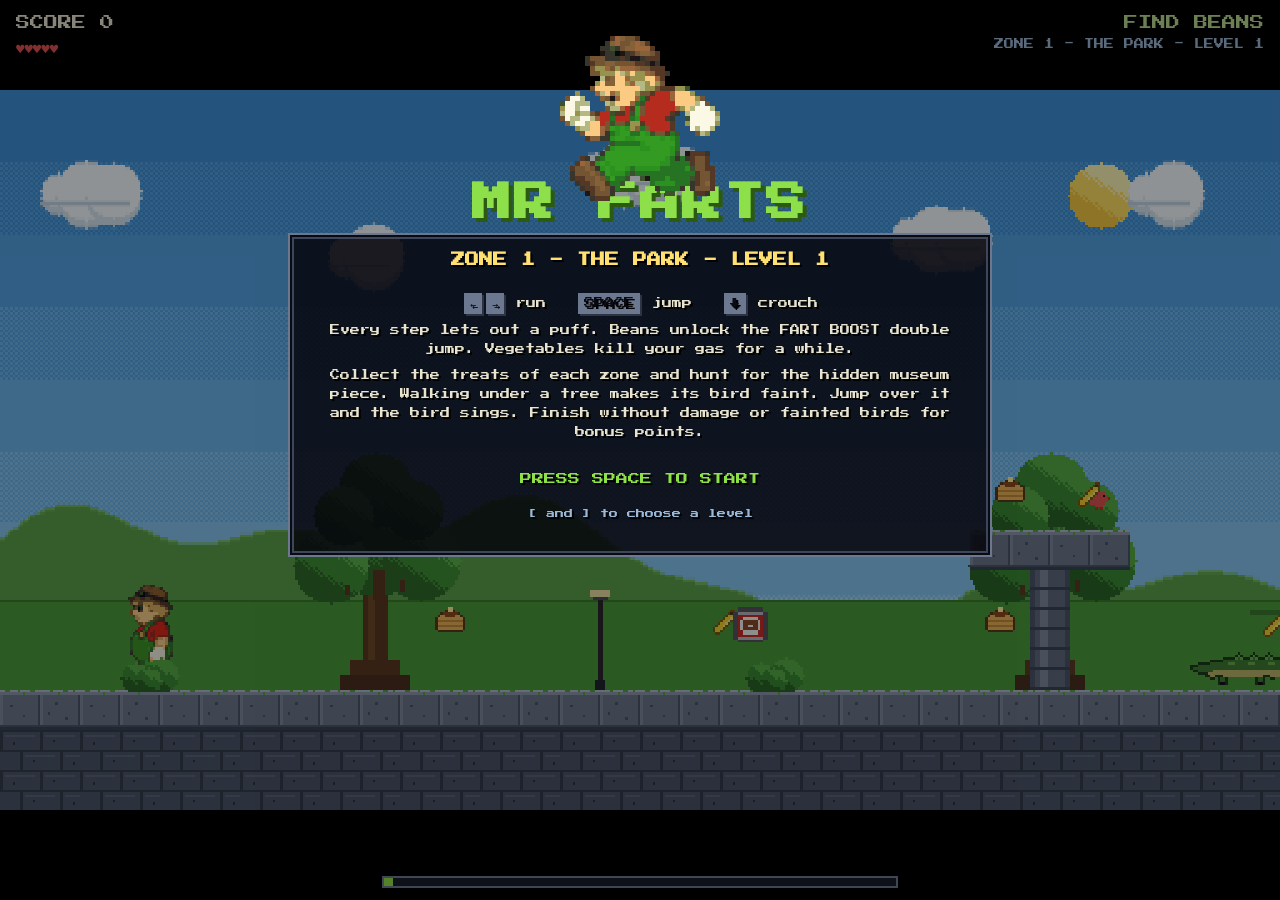
==== commit e7e47fbd: "Add recorded voice clips with text-to-speech fallback Mr Farts and kid lines now play WAV clips from" ====
--- a/index.html
+++ b/index.html
@@ -215,10 +215,44 @@
     const pref = [/child|kid|junior/i, /zira|aria|jenny|samantha|female|woman|girl/i, /en/i];
     for (const re of pref) { const v = vs.find(v => re.test(v.name) || re.test(v.lang)); if (v) { this.kidVoice = v; break; } }
   },
+  // recorded clips (sounds/*.wav) replace text-to-speech for these lines; several files = random pick.
+  // A file that is missing or fails to load falls back to text-to-speech.
+  clips: {
+    'farty power!': ['farty_power.wav'],
+    'stinky!': ['stinky_v1.wav', 'stinky_v2.wav'],
+    'i think i pooped my pants': ['I_think_i_pooped_my_pants.wav'],
+    'extra life!': ['extra_life.wav'],
+    'plug pulled!': ['plug_pulled.wav'],
+    'big diamond!': ['big_diamond.wav'],
+    'famous painting!': ['famous_painting.wav'],
+    'jewelled crown!': ['jewelled_crown.wav'],
+    'dinosaur bone!': ['dinosaur_bone.wav'],
+    'treasure chest!': ['treasure_chest.wav'],
+    'mummy!': ['mummy.wav'],
+    'gold bars!': ['gold_bars.wav'],
+    'marble statue!': ['marble_statue.wav'],
+    'ancient vase!': ['ancient_vase.wav'],
+    'pharaoh mask!': ['pharaoh_mask.wav'],
+    'silver trophy!': ['silver_trophy.wav'],
+  },
+  missing: new Set(), audio: null,
+  key(text) { return text.toLowerCase().trim(); },
   say(text, pitch = 1, opts = {}) {
+    if (!opts.force && performance.now() - this.last < 1500) return;
+    const files = (this.clips[this.key(text)] || []).filter(f => !this.missing.has(f));
+    if (files.length) {
+      this.last = performance.now();
+      if ('speechSynthesis' in window) speechSynthesis.cancel();
+      if (this.audio) this.audio.pause();
+      const f = files[Math.floor(Math.random() * files.length)], a = this.audio = new Audio('sounds/' + f); a.volume = 0.9;
+      const fallback = () => { if (this.missing.has(f)) return; this.missing.add(f); if (this.audio === a) { this.last = 0; this.say(text, pitch, { ...opts, force: true }); } };
+      a.addEventListener('error', fallback);
+      a.play().catch(e => { if (e.name !== 'NotAllowedError' && e.name !== 'AbortError') fallback(); });
+      return;
+    }
     if (!('speechSynthesis' in window)) return;
-    if (!opts.force && performance.now() - this.last < 1500) return;
     this.last = performance.now();
+    if (this.audio) { this.audio.pause(); this.audio = null; }
     const u = new SpeechSynthesisUtterance(text); u.pitch = pitch; u.rate = opts.rate || 1.05; u.volume = 0.9;
     if (opts.kid && this.kidVoice) u.voice = this.kidVoice;
     speechSynthesis.cancel(); speechSynthesis.speak(u);
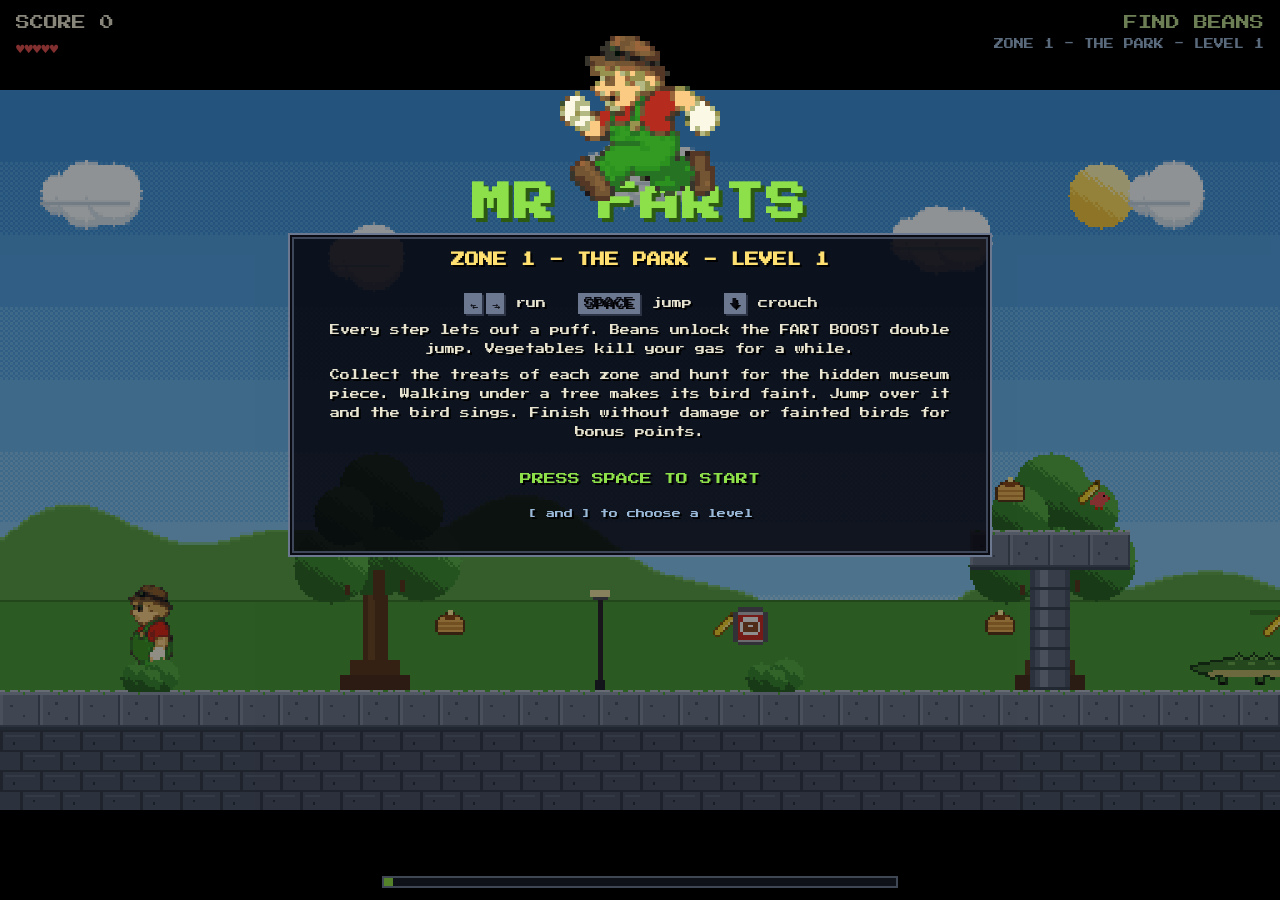
==== commit 32dcb2cd: "Add voice clips for kid quip and enemy hits Play recorded clips for the kids' "Somebody farted!" and" ====
--- a/index.html
+++ b/index.html
@@ -234,6 +234,11 @@
     'ancient vase!': ['ancient_vase.wav'],
     'pharaoh mask!': ['pharaoh_mask.wav'],
     'silver trophy!': ['silver_trophy.wav'],
+    'somebody farted!': ['somebody_farted.wav'],
+    'ouch! crocodile!': ['crocodile.wav'],
+    'shark!': ['shark.wav'],
+    'ouch! snake!': ['snake.wav'],
+    'ouch! bat!': ['bat.wav'],
   },
   missing: new Set(), audio: null,
   key(text) { return text.toLowerCase().trim(); },
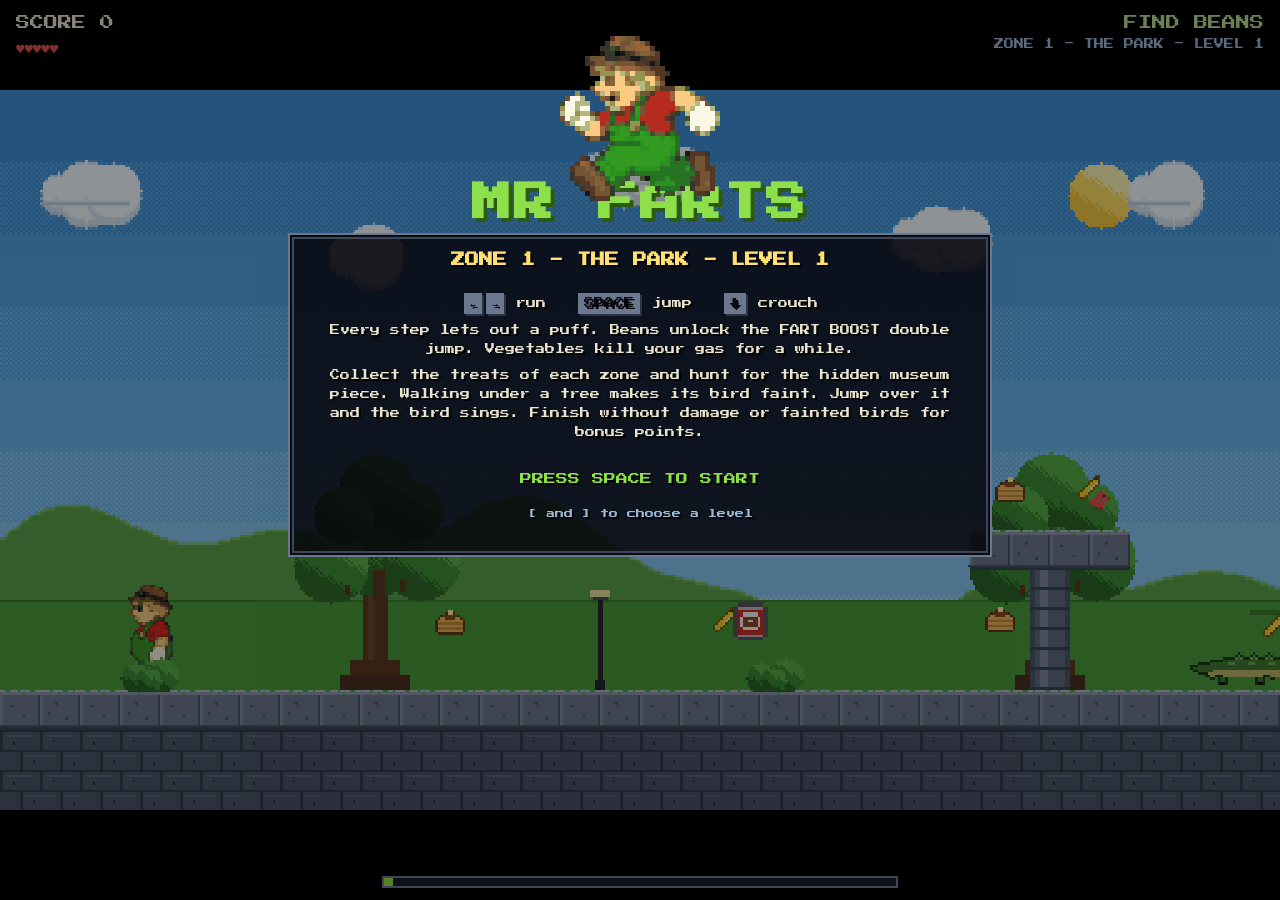
==== commit 2cd7ea14: "Fix flood button, add flood clip, drain sewer level 3 - Pressing the flood button plays the new oh_n" ====
--- a/index.html
+++ b/index.html
@@ -150,8 +150,8 @@
     { len: 3200, water: [[0, 3280]], waterLevel: 20, sharks: [[400, 900, 80, 215], [1400, 2000, 60, 215], [2500, 3100, 80, 215]], crocs: [700, 1900],
       walls: [[1100, 120], [1250, 60], [2200, 110], [2350, 50]], platforms: [[600, 150, 64], [1600, 110, 64], [2800, 130, 64]], posts: [300, 1000, 1700, 2600],
       checkpoints: [1300, 2400], beans: [300, 1500, 2500], veg: [900, 2100], kits: [[800, 40]], rare: [2275, 228, 'chest'], plug: 3140, exit: 'plug' },
-    { len: 3600, water: [[0, 1700]], waterLevel: 20, sharks: [[300, 800, 80, 215], [1000, 1600, 60, 215]], walls: [[600, 100], [1300, 90]], crocs: [400, 2300, 3100],
-      bats: [[2000, 110, 70], [2600, 120, 60], [3200, 100, 80]], pools: [[2500, 2596]], platforms: [[900, 130, 64], [1900, 176, 64], [2200, 150, 48], [2800, 176, 64], [3100, 150, 48]],
+    { len: 3600, walls: [[600, 130], [1300, 130]], crocs: [400, 2300, 3100],   // drained after level 2: no floodwater, pylons low enough to jump
+      bats: [[850, 120, 60], [1500, 110, 70], [2000, 110, 70], [2600, 120, 60], [3200, 100, 80]], pools: [[2500, 2596]], platforms: [[900, 130, 64], [1900, 176, 64], [2200, 150, 48], [2800, 176, 64], [3100, 150, 48]],
       posts: [300, 1000, 1800, 2200, 2800, 3300], checkpoints: [1720, 2610], beans: [300, 1800, 2700], veg: [1200, 2900], kits: [[2200, 40]], rare: [2548, 150, 'mummy'], exit: 'pipeUp' },
   ] },
   { name: 'THE CITY', theme: 'city', items: ['hotdog', 'coffee'], veg: 'capsicum', levels: [
@@ -239,6 +239,7 @@
     'shark!': ['shark.wav'],
     'ouch! snake!': ['snake.wav'],
     'ouch! bat!': ['bat.wav'],
+    'uh oh! flooding!': ['oh_no_flood.wav'],
   },
   missing: new Set(), audio: null,
   key(text) { return text.toLowerCase().trim(); },
@@ -571,6 +572,8 @@
     this.physics.world.setBounds(0, -200, this.LEVEL_W, H + 400);
     this.cameras.main.setBounds(0, 0, this.LEVEL_W, H).setRoundPixels(true);
     this.time_ = 0; this.started = !this.showTitle; this.puffs = []; this.popups = []; this.damaged = false; this.birdsFainted = 0; this.birdsSaved = 0; this.rareFound = null; this.kids = []; this.flames = []; this.birds = []; this.exiting = false; this.moved = false;
+    // per-level state: the scene object is reused when a level restarts (level menu, next level), so clear it here
+    this.buttonPressed = false; this.plugPulled = false; this.waterMove = null; this.lastQuip = -9; this.onFloor = false;
     this.buildBackground(); this.buildWorld(); this.buildEntities(); this.buildAnims(); this.buildInput();
     this.cameras.main.startFollow(this.player, true, 0.15, 0.15, -100, 0);
     $('subtitle').textContent = L.title; $('zone').textContent = L.title;
@@ -884,8 +887,9 @@
     if (P.x < 10) { P.x = 10; P.setVelocityX(Math.max(0, P.body.velocity.x)); }
     this.flags.forEach(f => { if (!f.active && P.x > f.x) { f.active = true; f.s.setTexture('flag1'); set('checkpoint', f.x + 10); this.showMsg('CHECKPOINT', 900); Snd.collect(); } });
     const L = this.L;
-    if (L.exit === 'button' && !this.buttonPressed && Math.abs(P.x - L.button) < 14 && grounded) this.pressButton();
-    if (L.exit === 'plug' && !this.plugPulled && !won && Phaser.Geom.Intersects.RectangleToRectangle(new Phaser.Geom.Rectangle(P.body.x - 6, P.body.y - 6, P.body.width + 12, P.body.height + 12), this.plug.getBounds())) this.pullPlug();
+    const touches = spr => Phaser.Geom.Intersects.RectangleToRectangle(new Phaser.Geom.Rectangle(P.body.x - 6, P.body.y - 6, P.body.width + 12, P.body.height + 12), spr.getBounds());
+    if (L.exit === 'button' && !this.buttonPressed && !won && touches(this.button)) this.pressButton();
+    if (L.exit === 'plug' && !this.plugPulled && !won && touches(this.plug)) this.pullPlug();
     if (P.x >= this.LEVEL_END - 6 && !won && (L.exit === 'flag' || L.exit === 'pipeDown' || L.exit === 'pipeUp')) {
       if (L.exit === 'flag') this.finishLevel();
       else { this.exiting = true; P.setVelocity(0, 0); P.body.setAllowGravity(false); Snd.pipe(); const up = L.exit === 'pipeUp';
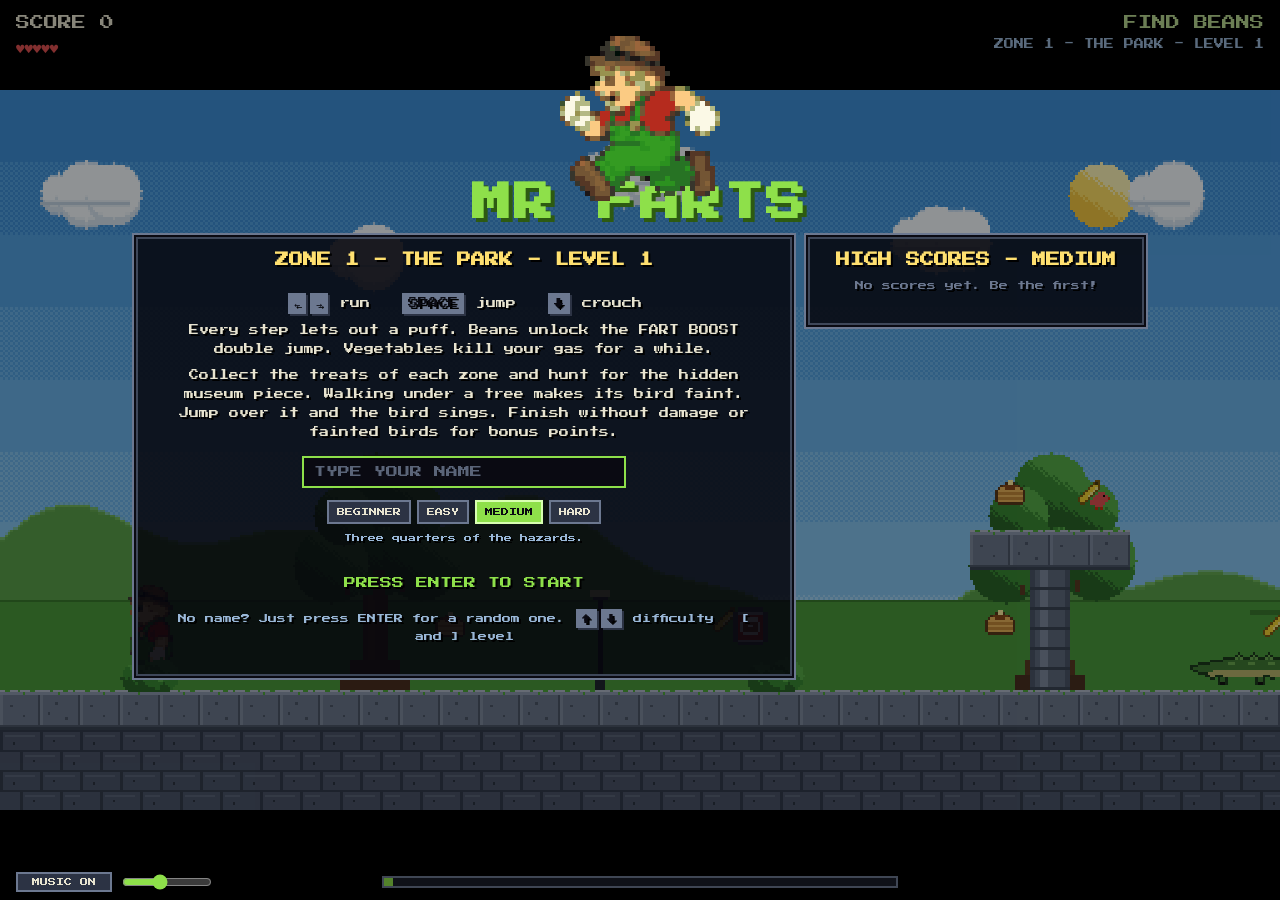
==== commit 4374eb7d: "Add difficulty levels, player names, high scores and theme music - Difficulty: Beginner, Easy, Mediu" ====
--- a/index.html
+++ b/index.html
@@ -37,6 +37,35 @@
   #levels .panel button { display:block; width:100%; margin:6px 0; font-family:inherit; font-size:9px; padding:7px 12px; background:#2c3344; color:#e8e4d0; border:2px solid #6c7890; cursor:pointer; text-align:left; }
   #levels .panel button:hover { background:#4c5668; }
   #levels .panel h2 { margin-bottom:10px; }
+  #player { left:16px; top:58px; color:#9ab8d8; font-size:9px; }
+  #titleRow { display:flex; gap:16px; align-items:flex-start; justify-content:center; flex-wrap:wrap; max-width:96vw; }
+  #title .panel { max-width:600px; }
+  #title { overflow-y:auto; }
+  #startBox { margin-top:14px; }
+  #nameInput { font-family:inherit; font-size:12px; width:300px; max-width:80vw; padding:8px 10px; background:#0a0a12; color:#ffe070; border:2px solid #8ee04a; text-transform:uppercase; outline:none; }
+  #nameInput::placeholder { color:#5a6478; }
+  .diffs { display:flex; gap:6px; justify-content:center; margin:12px 0 4px; flex-wrap:wrap; }
+  .diffs button { font-family:inherit; font-size:8px; padding:6px 8px; background:#2c3344; color:#e8e4d0; border:2px solid #6c7890; cursor:pointer; }
+  .diffs button.on { background:#8ee04a; color:#0a0a12; border-color:#d8ffb0; }
+  #diffNote { font-size:8px; color:#9ab8d8; min-height:12px; }
+  .scores { min-width:250px; }
+  .scores h2 { margin-bottom:10px !important; }
+  .scores ol { list-style:none; padding:0; margin:0; font-size:9px; line-height:2.1; text-align:left; }
+  .scores li { display:flex; gap:10px; }
+  .scores li .n { flex:1; overflow:hidden; white-space:nowrap; text-overflow:ellipsis; }
+  .scores li .s { color:#8ee04a; }
+  .scores li .r { color:#6c7890; }
+  .scores li.me { color:#ffe070; }
+  .scores .empty { font-size:9px; color:#6c7890; }
+  #goRank, #winRank { font-size:11px; color:#ffe070; margin:0 0 10px; }
+  #goTable, #winTable { margin:4px 0 6px; }
+  .overlay .sub { font-size:9px; color:#9ab8d8; margin-top:10px; }
+  @media (max-height: 780px) { #hero { width:100px; margin-bottom:-10px; } #title h1 { font-size:30px; margin-bottom:8px; } #title .panel p { margin:4px 0; line-height:1.7; } }
+  #music { position:fixed; left:16px; bottom:8px; z-index:20; display:flex; align-items:center; gap:8px; }
+  #musicBtn { font-family:inherit; font-size:8px; color:#e8e4d0; background:#2c3344; border:2px solid #6c7890; padding:4px 7px; box-shadow:2px 2px 0 #000; cursor:pointer; min-width:96px; }
+  #musicBtn:hover { background:#3e4759; }
+  #musicBtn.off { color:#8a94a8; }
+  #musicVol { width:90px; accent-color:#8ee04a; cursor:pointer; }
   .hidden { display:none !important; }
 </style>
 </head>
@@ -45,6 +74,7 @@
 <div id="hud">
   <div id="score" class="box">SCORE 0</div>
   <div id="lives" class="box">♥♥♥♥♥</div>
+  <div id="player" class="box"></div>
   <div id="power" class="box"></div>
   <div id="zone" class="box"></div>
   <button id="pick" class="box hidden">LEVEL ▾</button>
@@ -55,28 +85,44 @@
 <div id="title" class="overlay">
   <img id="hero" alt="">
   <h1>MR FARTS</h1>
+  <div id="titleRow">
   <div class="panel">
   <h2 id="subtitle">ZONE 1 - THE PARK - LEVEL 1</h2>
   <p><span class="key">&larr;</span><span class="key">&rarr;</span> run &nbsp; <span class="key">SPACE</span> jump &nbsp; <span class="key">&darr;</span> crouch</p>
   <p>Every step lets out a puff. Beans unlock the FART BOOST double jump. Vegetables kill your gas for a while.</p>
   <p>Collect the treats of each zone and hunt for the hidden museum piece. Walking under a tree makes its bird faint. Jump over it and the bird sings. Finish without damage or fainted birds for bonus points.</p>
   <p id="loading">LOADING...</p>
-  <p class="go hidden" id="pressStart">PRESS SPACE TO START</p>
-  <p class="pick hidden" id="pickHint">[ and ] to choose a level</p>
+  <div id="startBox" class="hidden">
+    <input id="nameInput" maxlength="14" autocomplete="off" spellcheck="false" placeholder="TYPE YOUR NAME">
+    <div class="diffs" id="diffs"></div>
+    <p id="diffNote"></p>
+    <p class="go" id="pressStart">PRESS ENTER TO START</p>
+    <p class="pick">No name? Just press ENTER for a random one. <span class="key">&uarr;</span><span class="key">&darr;</span> difficulty &nbsp; [ and ] level</p>
+  </div>
+  </div>
+  <div class="panel scores"><h2 id="hsTitle">HIGH SCORES</h2><div id="hsTable"></div></div>
   </div>
 </div>
 <div id="levels" class="overlay hidden"><div class="panel"><h2>CHOOSE A LEVEL</h2><div id="levelList"></div></div></div>
 <div id="gameover" class="overlay hidden">
   <h1 style="color:#e05050;text-shadow:4px 4px 0 #5a1414">CAUGHT!</h1>
   <h2 id="goScore">SCORE 0</h2>
-  <p class="go">PRESS ENTER TO TRY AGAIN</p>
+  <p id="goRank"></p>
+  <div class="scores" id="goTable"></div>
+  <p class="go" id="goNext">PRESS ENTER TO RESTART THE ZONE</p>
+  <p class="sub">ESC: change player or difficulty</p>
 </div>
 <div id="win" class="overlay hidden">
   <h1 id="winTitle">LEVEL COMPLETE!</h1>
   <ul id="winLines"></ul>
   <h2 id="winScore">SCORE 0</h2>
+  <p id="winRank" class="hidden"></p>
+  <div class="scores hidden" id="winTable"></div>
   <p id="winNext" class="go">PRESS ENTER FOR THE NEXT LEVEL</p>
 </div>
+
+<!-- music controls sit above every overlay so they work on the title, game-over and level-complete screens -->
+<div id="music"><button id="musicBtn" title="Turn the music on or off (M)">MUSIC ON</button><input id="musicVol" type="range" min="0" max="100" step="5" title="Music volume" aria-label="Music volume"></div>
 
 <script src="lib/phaser.min.js"></script>
 <script src="sprites.js"></script>
@@ -90,7 +136,7 @@
 const $ = id => document.getElementById(id);
 const rand = (a, b) => a + Math.random() * (b - a);
 const clamp = (v, a, b) => Math.max(a, Math.min(b, v));
-const SAVE = { score: 0, lives: 5 };
+const SAVE = { score: 0, lives: 5, name: '', diff: 'medium', ranked: true };
 const NAMES = { pancakes: 'PANCAKES', banana: 'BANANA', pizza: 'PIZZA', donut: 'DONUT', hotdog: 'HOT DOG', coffee: 'COFFEE', icecream: 'ICE CREAM', fishchips: 'FISH & CHIPS',
   carrot: 'CARROT', broccoli: 'BROCCOLI', capsicum: 'CAPSICUM', tomato: 'TOMATO',
   diamond: 'BIG DIAMOND', painting: 'FAMOUS PAINTING', crown: 'JEWELLED CROWN', bone: 'DINOSAUR BONE', chest: 'TREASURE CHEST', mummy: 'MUMMY', gold: 'GOLD BARS', statue: 'MARBLE STATUE', vase: 'ANCIENT VASE', mask: 'PHARAOH MASK', silver: 'SILVER TROPHY' };
@@ -171,6 +217,73 @@
   ] },
 ];
 const LEVELS = []; ZONES.forEach((z, zi) => z.levels.forEach((l, li) => { if (l.rareType) l.rare = [l.rare[0], l.rare[1], l.rareType]; LEVELS.push({ ...l, zone: z, zi, li, title: `ZONE ${zi + 1} - ${z.name} - LEVEL ${li + 1}` }); }));
+
+// ---------------------------------------------------------------- difficulty: hard is the full layout, easier ones keep fewer life-taking hazards
+const DIFFS = [
+  { id: 'beginner', label: 'BEGINNER', keep: 0.25, note: 'A quarter of the hazards. Learn the ropes.' },
+  { id: 'easy',     label: 'EASY',     keep: 0.5,  note: 'Half the hazards.' },
+  { id: 'medium',   label: 'MEDIUM',   keep: 0.75, note: 'Three quarters of the hazards.' },
+  { id: 'hard',     label: 'HARD',     keep: 1,    note: 'Every hazard. The full game.' },
+];
+const diffOf = id => DIFFS.find(d => d.id === id) || DIFFS[2];
+const store = { get(k) { try { return localStorage.getItem(k); } catch { return null; } }, set(k, v) { try { localStorage.setItem(k, v); } catch {} } };
+SAVE.diff = diffOf(store.get('mrfarts.difficulty')).id;
+// Keep an evenly spaced share of every hazard that can take a life (pits stay as they are).
+function applyDifficulty(L, diffId) {
+  const keep = diffOf(diffId).keep; if (keep >= 1) return L;
+  const hz = [], mid = v => (v[0] + v[1]) / 2;
+  const add = (key, xOf) => (L[key] || []).forEach((v, i) => hz.push({ key, i, x: xOf(v) }));
+  add('grandmas', v => v); add('crocs', v => v); add('snakes', v => v[0]); add('crabs', v => v[0]);
+  add('bats', v => v[0]); add('gulls', v => v[0]); add('sharks', mid); add('cars', mid);
+  if (!L.dryPools) (L.pools || []).forEach((v, i) => hz.push({ key: 'pools', i, x: mid(v) }));          // the shark in each pool
+  (L.trees || []).forEach((t, i) => { if (t[1] === 'spider') hz.push({ key: 'trees', i, x: t[0] }); });  // redback in a tree
+  hz.sort((a, b) => a.x - b.x);
+  const n = Math.round(hz.length * keep), kept = new Set();
+  for (let k = 0; k < n; k++) { const h = hz[Math.floor((k + 0.5) * hz.length / n)]; kept.add(h.key + ':' + h.i); }
+  const has = (key, i) => kept.has(key + ':' + i), out = { ...L };
+  for (const key of ['grandmas', 'crocs', 'snakes', 'crabs', 'bats', 'gulls', 'sharks', 'cars']) if (L[key]) out[key] = L[key].filter((v, i) => has(key, i));
+  if (!L.dryPools && L.pools) out.sharkPools = L.pools.filter((v, i) => has('pools', i));
+  if (L.trees) out.trees = L.trees.map((t, i) => (t[1] === 'spider' && !has('trees', i) ? [t[0], 0] : t));
+  return out;
+}
+const zoneStartOf = idx => LEVELS.findIndex(l => l.zi === LEVELS[idx].zi);
+
+// ---------------------------------------------------------------- player names and the high-score table (IndexedDB in this browser)
+const NAME_A = ['STINKY', 'SNEAKY', 'WINDY', 'GASSY', 'RUMBLY', 'TOOTIN', 'FUNKY', 'PUFFY', 'SPEEDY', 'BRAVE', 'SQUEAKY', 'BOUNCY'];
+const NAME_B = ['BEAN', 'BADGER', 'PICKLE', 'WOMBAT', 'NUGGET', 'TUBA', 'GOOSE', 'POTATO', 'WALRUS', 'NOODLE', 'TRUMPET', 'MUFFIN'];
+const pickOne = a => a[Math.floor(Math.random() * a.length)];
+const randomName = () => { for (;;) { const n = pickOne(NAME_A) + ' ' + pickOne(NAME_B); if (n.length <= 14) return n; } };
+const cleanName = s => s.toUpperCase().replace(/[^A-Z0-9 .'!&-]/g, '').replace(/\s+/g, ' ').trim().slice(0, 14);
+const Scores = {
+  mem: [],                                            // used when the browser offers no IndexedDB (private windows, some file:// setups)
+  open() {
+    return this.dbp || (this.dbp = new Promise(res => {
+      try { const r = indexedDB.open('mrfarts', 1); r.onupgradeneeded = () => r.result.createObjectStore('scores', { keyPath: 'id', autoIncrement: true }); r.onsuccess = () => res(r.result); r.onerror = r.onblocked = () => res(null); }
+      catch { res(null); }
+    }));
+  },
+  async all() {
+    const db = await this.open(); if (!db) return this.mem;
+    return new Promise(res => { try { const q = db.transaction('scores').objectStore('scores').getAll(); q.onsuccess = () => res(q.result); q.onerror = () => res(this.mem); } catch { res(this.mem); } });
+  },
+  async add(rec) {
+    const db = await this.open(); if (!db) { rec.id = this.mem.length + 1; this.mem.push(rec); return rec; }
+    return new Promise(res => { try { const tx = db.transaction('scores', 'readwrite'), q = tx.objectStore('scores').add(rec); q.onsuccess = () => { rec.id = q.result; }; tx.oncomplete = () => res(rec); tx.onerror = () => res(rec); } catch { res(rec); } });
+  },
+  async ranked(diffId) { return (await this.all()).filter(r => r.difficulty === diffId).sort((a, b) => b.score - a.score || a.date.localeCompare(b.date)); },
+};
+function renderScores(el, rows, meId, n = 10) {
+  el.innerHTML = '';
+  if (!rows.length) { el.innerHTML = '<p class="empty">No scores yet. Be the first!</p>'; return; }
+  const ol = document.createElement('ol');
+  rows.slice(0, n).forEach((r, i) => {
+    const li = document.createElement('li'); if (r.id === meId) li.className = 'me';
+    const cell = (cls, txt) => { const sp = document.createElement('span'); sp.className = cls; sp.textContent = txt; li.appendChild(sp); };
+    cell('i', String(i + 1).padStart(2, ' ') + '.'); cell('n', r.name); cell('s', String(r.score)); cell('r', r.reached);
+    ol.appendChild(li);
+  });
+  el.appendChild(ol);
+}
 
 // ---------------------------------------------------------------- synthesized audio
 const Snd = {
@@ -265,6 +378,32 @@
   },
 };
 if ('speechSynthesis' in window) { Voice.pickVoices(); speechSynthesis.onvoiceschanged = () => Voice.pickVoices(); }
+
+// ---------------------------------------------------------------- background music: the theme loops for the whole session
+const Music = {
+  on: true, vol: 0.4, el: null,
+  init() {
+    try { const m = JSON.parse(store.get('mrfarts.music') || '{}'); if (typeof m.on === 'boolean') this.on = m.on; if (typeof m.vol === 'number') this.vol = clamp(m.vol, 0, 1); } catch {}
+    this.el = new Audio('music/mr_farts_theme.wav'); this.el.loop = true; this.el.preload = 'auto';
+    const btn = $('musicBtn'), vol = $('musicVol');
+    btn.onclick = () => { this.toggle(); btn.blur(); };                 // blur so Space (jump) cannot click it again
+    vol.oninput = () => this.setVolume(vol.value / 100);
+    vol.onchange = vol.onpointerup = () => vol.blur();
+    // browsers only allow sound after the player interacts with the page, so start on the first key or click
+    const kick = () => this.start();
+    window.addEventListener('keydown', kick, true); window.addEventListener('pointerdown', kick, true);
+    this.apply();
+  },
+  start() { if (this.on && this.vol > 0 && this.el.paused) this.el.play().catch(() => {}); },
+  toggle() { this.on = !this.on; if (this.on && this.vol === 0) this.vol = 0.4; this.save(); this.apply(); if (this.on) this.start(); else this.el.pause(); },
+  setVolume(v) { this.vol = v; if (v > 0 && !this.on) this.on = true; if (v === 0) this.on = false; this.save(); this.apply(); if (this.on) this.start(); else this.el.pause(); },
+  apply() {
+    this.el.volume = this.vol;
+    const btn = $('musicBtn'); btn.textContent = this.on ? 'MUSIC ON' : 'MUSIC OFF'; btn.classList.toggle('off', !this.on); btn.setAttribute('aria-pressed', String(this.on));
+    $('musicVol').value = Math.round(this.vol * 100);
+  },
+  save() { store.set('mrfarts.music', JSON.stringify({ on: this.on, vol: this.vol })); },
+};
 
 // ---------------------------------------------------------------- hand-drawn pixel art
 const ART = {
@@ -564,7 +703,7 @@
   preload() { Object.entries(window.SPRITE_DATA).forEach(([k, v]) => { if (!this.textures.exists(k)) this.load.image(k, v); }); }
 
   create() {
-    const L = this.L = LEVELS[this.levelIdx]; T = THEMES[L.zone.theme];
+    const L = this.L = applyDifficulty(LEVELS[this.levelIdx], SAVE.diff); T = THEMES[L.zone.theme];
     this.LEVEL_W = L.len + 80; this.LEVEL_END = L.len;
     this.GROUND = []; let gx = 0; (L.pools || []).forEach(([a, b]) => { this.GROUND.push([gx, a]); gx = b; }); this.GROUND.push([gx, this.LEVEL_W]);
     this.wl = { v: L.waterLevel ?? 20 };
@@ -573,14 +712,62 @@
     this.cameras.main.setBounds(0, 0, this.LEVEL_W, H).setRoundPixels(true);
     this.time_ = 0; this.started = !this.showTitle; this.puffs = []; this.popups = []; this.damaged = false; this.birdsFainted = 0; this.birdsSaved = 0; this.rareFound = null; this.kids = []; this.flames = []; this.birds = []; this.exiting = false; this.moved = false;
     // per-level state: the scene object is reused when a level restarts (level menu, next level), so clear it here
-    this.buttonPressed = false; this.plugPulled = false; this.waterMove = null; this.lastQuip = -9; this.onFloor = false;
+    this.buttonPressed = false; this.plugPulled = false; this.waterMove = null; this.goReady = false; this.lastQuip = -9; this.onFloor = false;
     this.buildBackground(); this.buildWorld(); this.buildEntities(); this.buildAnims(); this.buildInput();
     this.cameras.main.startFollow(this.player, true, 0.15, 0.15, -100, 0);
     $('subtitle').textContent = L.title; $('zone').textContent = L.title;
-    if (this.showTitle) { $('title').classList.remove('hidden'); $('loading').classList.add('hidden'); $('pressStart').classList.remove('hidden'); $('pickHint').classList.remove('hidden'); }
+    if (this.showTitle) { $('title').classList.remove('hidden'); $('loading').classList.add('hidden'); $('startBox').classList.remove('hidden'); this.buildTitle(); }
     else { $('title').classList.add('hidden'); this.showMsg(L.title, 2500); }
     $('pick').classList.toggle('hidden', this.showTitle);
     this.updateHud();
+  }
+  // ---------- title screen: name prompt, difficulty and the high-score table
+  buildTitle() {
+    const box = $('diffs'); box.innerHTML = '';
+    DIFFS.forEach(d => { const b = document.createElement('button'); b.textContent = d.label; b.className = d.id === SAVE.diff ? 'on' : ''; b.onclick = () => this.setDifficulty(d.id); box.appendChild(b); });
+    $('diffNote').textContent = diffOf(SAVE.diff).note;
+    $('hsTitle').textContent = 'HIGH SCORES - ' + diffOf(SAVE.diff).label;
+    Scores.ranked(SAVE.diff).then(rows => renderScores($('hsTable'), rows));
+    const inp = $('nameInput');
+    // the field handles its own keys and stops them reaching Phaser, so typing (space, W, A, S, D) never moves the game
+    inp.onkeydown = e => {
+      e.stopPropagation(); Snd.ensure();
+      if (e.code === 'Enter' || e.code === 'NumpadEnter') { e.preventDefault(); this.beginRun(); }
+      else if (e.code === 'ArrowUp' || e.code === 'ArrowDown') { e.preventDefault(); this.stepDifficulty(e.code === 'ArrowDown' ? 1 : -1); }
+      else if (e.code === 'BracketLeft' || e.code === 'BracketRight') { e.preventDefault(); this.stepLevel(e.code === 'BracketRight' ? 1 : -1); }
+    };
+    inp.onkeyup = e => e.stopPropagation();
+    setTimeout(() => { if (!this.started) inp.focus(); }, 50);
+  }
+  stepDifficulty(dir) { const i = DIFFS.findIndex(d => d.id === SAVE.diff); this.setDifficulty(DIFFS[clamp(i + dir, 0, DIFFS.length - 1)].id); }
+  stepLevel(dir) { const n = clamp(this.levelIdx + dir, 0, LEVELS.length - 1); if (n !== this.levelIdx) this.scene.restart({ level: n, title: true }); }
+  setDifficulty(id) {
+    if (id === SAVE.diff) { $('nameInput').focus(); return; }
+    SAVE.diff = id; store.set('mrfarts.difficulty', id);
+    this.scene.restart({ level: this.levelIdx, title: true });                 // rebuild the level behind the title with the new hazard count
+  }
+  beginRun() {
+    if (this.started) return;
+    const inp = $('nameInput'); let name = cleanName(inp.value);
+    if (!name) name = randomName();
+    inp.value = name; inp.blur();
+    SAVE.name = name; SAVE.score = 0; SAVE.lives = 5; SAVE.ranked = this.L.li === 0;
+    const P = this.player; P.setData('score', 0); P.setData('lives', 5); P.setData('invuln', 0.5);
+    this.started = true; $('title').classList.add('hidden'); $('pick').classList.remove('hidden');
+    this.updateHud();
+    this.showMsg(SAVE.ranked ? 'GOOD LUCK ' + name + '!' : 'PRACTICE RUN - START A ZONE FOR HIGH SCORES', SAVE.ranked ? 2000 : 3500);
+  }
+  // record the finished run (ranked runs only) and show where it placed
+  async recordRun(tableEl, rankEl) {
+    const score = this.player.getData('score'), label = diffOf(SAVE.diff).label;
+    if (!SAVE.ranked || score <= 0) {
+      rankEl.textContent = SAVE.ranked ? '' : 'PRACTICE RUN - SCORE NOT RECORDED';
+      renderScores(tableEl, await Scores.ranked(SAVE.diff), null, 5); return;
+    }
+    const L = this.L, rec = await Scores.add({ name: SAVE.name || 'MR FARTS', score, difficulty: SAVE.diff, reached: `Z${L.zi + 1} L${L.li + 1}`, date: new Date().toISOString() });
+    const rows = await Scores.ranked(SAVE.diff), pos = rows.findIndex(r => r.id === rec.id) + 1;
+    rankEl.textContent = pos === 1 ? 'NEW HIGH SCORE! #1 ON ' + label : pos && pos <= 10 ? `YOU PLACED #${pos} ON ${label}` : `SCORE SAVED (${label})`;
+    renderScores(tableEl, rows, rec.id, 5);
   }
   groundAt(x) { return this.GROUND.some(([a, b]) => x >= a && x <= b); }
   inWater(x) { return (this.L.water || []).some(([a, b]) => x >= a && x <= b); }
@@ -673,7 +860,7 @@
     this.snakes = (L.snakes || []).map(([x, r]) => { const s = this.physics.add.sprite(x, GY, 'snake', 0).setOrigin(0.5, 1).setDepth(4); s.body.setAllowGravity(false).setSize(22, 7).setOffset(3, 3); s.setData({ home: x, r, dir: 1, alive: true, t: 0 }); return s; });
     this.crabs = (L.crabs || []).map(([x, r]) => { const s = this.physics.add.sprite(x, GY, 'crab', 0).setOrigin(0.5, 1).setDepth(4); s.body.setAllowGravity(false).setSize(14, 6).setOffset(1, 2); s.setData({ home: x, r, dir: 1, alive: true, t: 0 }); return s; });
     this.sharks = [];
-    if (!L.dryPools) (L.pools || []).forEach(([a, b]) => { const s = this.physics.add.sprite((a + b) / 2, GY + 2, 'shark').setOrigin(0.5, 0.5).setDepth(1); s.body.setAllowGravity(false).setSize(34, 12).setOffset(3, 4); s.setData({ a, b, dir: 1, t: rand(0, 4), pool: true, alive: true }); this.sharks.push(s); });
+    if (!L.dryPools) (L.sharkPools ?? L.pools ?? []).forEach(([a, b]) => { const s = this.physics.add.sprite((a + b) / 2, GY + 2, 'shark').setOrigin(0.5, 0.5).setDepth(1); s.body.setAllowGravity(false).setSize(34, 12).setOffset(3, 4); s.setData({ a, b, dir: 1, t: rand(0, 4), pool: true, alive: true }); this.sharks.push(s); });
     (L.sharks || []).forEach(([a, b, y0, y1]) => { const s = this.physics.add.sprite((a + b) / 2, (y0 + y1) / 2, 'shark').setOrigin(0.5, 0.5).setDepth(4); s.body.setAllowGravity(false).setSize(34, 12).setOffset(3, 4); s.setData({ a, b, y0, y1, dir: 1, t: rand(0, 4), pool: false, alive: true }); this.sharks.push(s); });
     this.bats = (L.bats || []).map(([x, y, amp]) => { const s = this.physics.add.sprite(x, y, 'bat', 0).setDepth(4); s.body.setAllowGravity(false).setSize(14, 7).setOffset(2, 1); s.setData({ hx: x, hy: y, amp, t: rand(0, 6), state: 'fly', alive: true }); return s; });
     this.gulls = (L.gulls || []).map(([x, y]) => { const s = this.physics.add.sprite(x, y, 'gull', 0).setDepth(4); s.body.setAllowGravity(false).setSize(12, 6).setOffset(2, 1); s.setData({ hx: x, hy: y, amp: 50, t: rand(0, 6), state: 'fly', alive: true }); return s; });
@@ -732,25 +919,32 @@
     this.input.keyboard.on('keydown', e => {
       Snd.ensure();
       const P = this.player;
-      if (!this.started) {
-        if (e.code === 'Space') { this.started = true; $('title').classList.add('hidden'); P.setData('invuln', 0.5); $('pick').classList.remove('hidden'); }
-        if (e.code === 'BracketLeft' || e.code === 'BracketRight') { const n = clamp(this.levelIdx + (e.code === 'BracketRight' ? 1 : -1), 0, LEVELS.length - 1); if (n !== this.levelIdx) this.scene.restart({ level: n, title: true }); }
+      if (!this.started) {                                       // title screen with the name field not focused
+        if (e.code === 'Enter') this.beginRun();
+        else if (e.code === 'BracketLeft' || e.code === 'BracketRight') this.stepLevel(e.code === 'BracketRight' ? 1 : -1);
+        else if (e.code === 'ArrowUp' || e.code === 'ArrowDown') this.stepDifficulty(e.code === 'ArrowDown' ? 1 : -1);
+        else if (e.key && e.key.length === 1) $('nameInput').focus();
         return;
       }
-      if (P.getData('dead') && e.code === 'Enter') { SAVE.score = 0; SAVE.lives = 5; $('gameover').classList.add('hidden'); this.scene.restart({ level: this.levelIdx, title: false }); return; }
+      if (P.getData('dead') && this.goReady && (e.code === 'Enter' || e.code === 'Escape')) {
+        // out of lives: no continuing this level, the run starts again from the first level of the zone
+        const zs = zoneStartOf(this.levelIdx); SAVE.score = 0; SAVE.lives = 5; SAVE.ranked = true; $('gameover').classList.add('hidden');
+        this.scene.restart({ level: zs, title: e.code === 'Escape' }); return;
+      }
       if (P.getData('won') && e.code === 'Enter' && this.winReady) {
         $('win').classList.add('hidden');
         if (this.levelIdx + 1 < LEVELS.length) this.scene.restart({ level: this.levelIdx + 1, title: false });
-        else { SAVE.score = 0; SAVE.lives = 5; this.scene.restart({ level: 0, title: true }); }
+        else { SAVE.score = 0; SAVE.lives = 5; $('nameInput').value = ''; this.scene.restart({ level: 0, title: true }); }
         return;
       }
+      if (e.code === 'KeyM' && !e.repeat) { Music.toggle(); return; }
       if (!e.repeat && (e.code === 'Space' || e.code === 'ArrowUp' || e.code === 'KeyW')) P.setData('jumpBuf', 0.12);
     });
     this.input.keyboard.addCapture(['SPACE', 'UP', 'DOWN', 'LEFT', 'RIGHT']);
     // level picker (HUD button, shown until the player moves off the start)
     $('pick').onclick = () => {
       const list = $('levelList'); list.innerHTML = '';
-      LEVELS.forEach((l, i) => { const b = document.createElement('button'); b.textContent = (i === this.levelIdx ? '> ' : '  ') + l.title; b.onclick = () => { $('levels').classList.add('hidden'); this.scene.restart({ level: i, title: false }); }; list.appendChild(b); });
+      LEVELS.forEach((l, i) => { const b = document.createElement('button'); b.textContent = (i === this.levelIdx ? '> ' : '  ') + l.title; b.onclick = () => { $('levels').classList.add('hidden'); SAVE.score = 0; SAVE.lives = 5; SAVE.ranked = l.li === 0; this.scene.restart({ level: i, title: false }); }; list.appendChild(b); });
       $('levels').classList.remove('hidden');
     };
   }
@@ -773,6 +967,7 @@
   updateHud() {
     const P = this.player, d = k => P.getData(k);
     $('score').textContent = 'SCORE ' + d('score');
+    $('player').textContent = this.started && SAVE.name ? SAVE.name + ' - ' + diffOf(SAVE.diff).label + (SAVE.ranked ? '' : ' - PRACTICE') : '';
     $('lives').textContent = '♥'.repeat(Math.max(0, d('lives'))) + '♡'.repeat(Math.max(0, 5 - d('lives')));
     $('power').textContent = d('gasOff') > 0 ? `NO GAS ${d('gasOff').toFixed(1)}` : d('boosts') > 0 ? `BOOST x${d('boosts')}` : 'FIND BEANS';
     $('progress').querySelector('i').style.width = clamp(P.x / this.LEVEL_END * 100, 0, 100) + '%';
@@ -785,7 +980,13 @@
     P.setData('lives', P.getData('lives') - 1); P.setData('invuln', 2); Snd.hurt(); this.updateHud();
     if (reason === 'water') line = T.fallLine;
     if (line) Voice.say(line, 0.7, { force: true, rate: 1.1 });
-    if (P.getData('lives') <= 0) { P.setData('dead', true); P.setVelocity(0, -300); $('goScore').textContent = 'SCORE ' + P.getData('score'); setTimeout(() => $('gameover').classList.remove('hidden'), 900); return; }
+    if (P.getData('lives') <= 0) {
+      P.setData('dead', true); P.setVelocity(0, -300); this.goReady = false;
+      $('goScore').textContent = 'SCORE ' + P.getData('score'); $('goRank').textContent = ''; $('goTable').innerHTML = '';
+      $('goNext').textContent = 'PRESS ENTER TO RESTART ' + LEVELS[zoneStartOf(this.levelIdx)].title.replace(/ - LEVEL 1$/, '');
+      this.recordRun($('goTable'), $('goRank'));
+      setTimeout(() => { $('gameover').classList.remove('hidden'); this.goReady = true; }, 900); return;
+    }
     if (reason === 'water') { Snd.splash(); this.respawn(); this.showMsg(T.fallMsg, 1200); }
     else { P.setVelocity(P.getData('facing') > 0 ? -160 : 160, -320); this.showMsg(reason, 1300); }
   }
@@ -815,6 +1016,8 @@
     $('winLines').innerHTML = lines.map(([t, n]) => `<li>${t} <b>+${n}</b></li>`).join('') + (this.rareFound ? `<li>MUSEUM PIECE: ${this.rareFound} <b>✓</b></li>` : '<li style="color:#8a94a8">MUSEUM PIECE NOT FOUND</li>');
     $('winScore').textContent = 'SCORE ' + P.getData('score');
     $('winNext').textContent = last ? 'PRESS ENTER TO PLAY AGAIN' : `PRESS ENTER FOR ${LEVELS[this.levelIdx + 1].title}`;
+    $('winRank').classList.toggle('hidden', !last); $('winTable').classList.toggle('hidden', !last);
+    if (last) { $('winRank').textContent = ''; $('winTable').innerHTML = ''; this.recordRun($('winTable'), $('winRank')); }
     setTimeout(() => { $('win').classList.remove('hidden'); this.winReady = true; }, 1600);
   }
   pressButton() {
@@ -1099,6 +1302,7 @@
 }
 
 // ---------------------------------------------------------------- boot
+Music.init();
 const startLevel = clamp(parseInt(new URLSearchParams(location.search).get('level') || '1', 10) - 1, 0, LEVELS.length - 1);
 const game = new Phaser.Game({
   type: Phaser.AUTO, parent: 'game', width: W, height: H, pixelArt: true, roundPixels: true, backgroundColor: '#05050a',
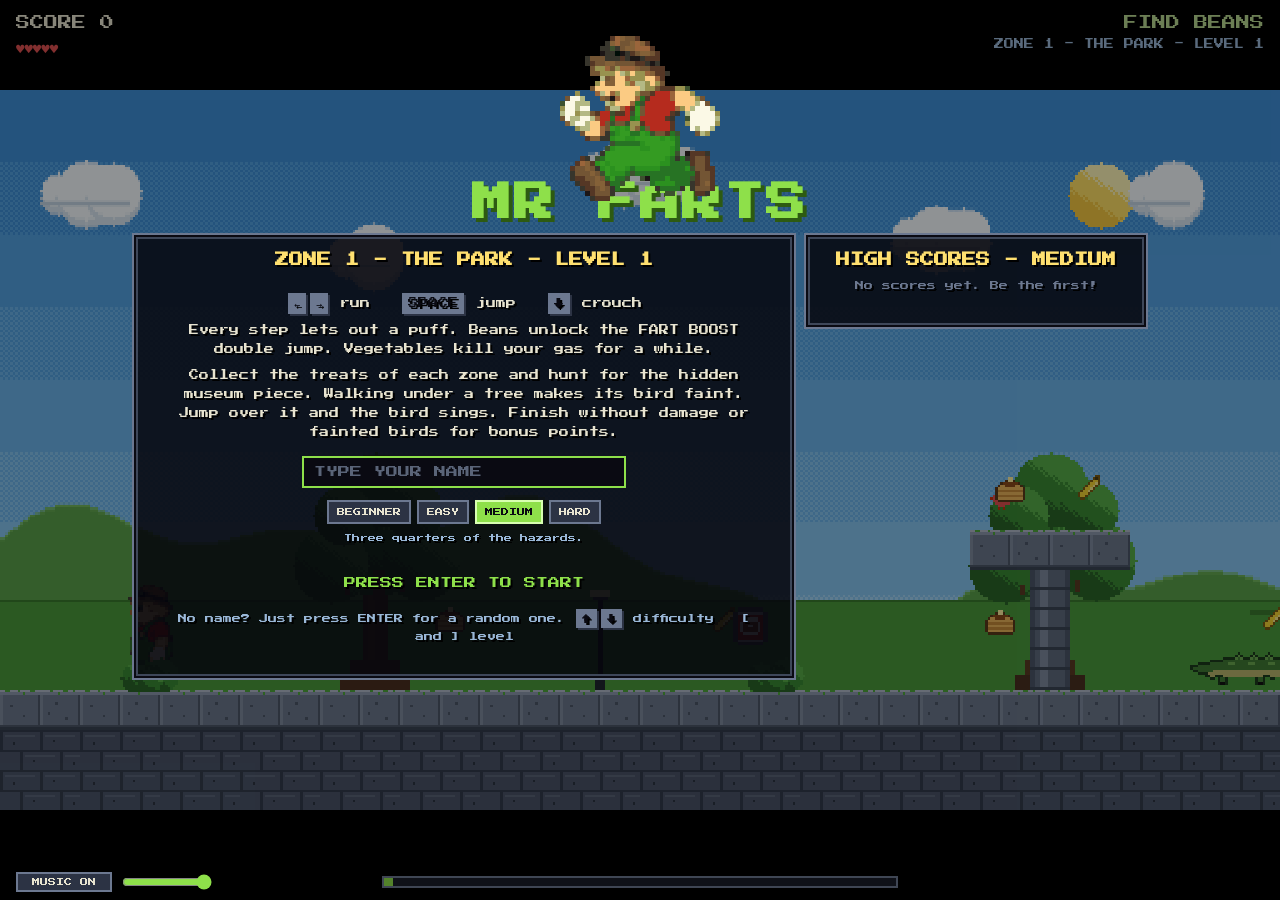
==== commit 184b80e0: "Cap background music at 15% volume The music slider still reads 0-100%, but 100% now plays the theme" ====
--- a/index.html
+++ b/index.html
@@ -380,10 +380,16 @@
 if ('speechSynthesis' in window) { Voice.pickVoices(); speechSynthesis.onvoiceschanged = () => Voice.pickVoices(); }
 
 // ---------------------------------------------------------------- background music: the theme loops for the whole session
+// The slider runs 0-100%, and 100% plays the file at MUSIC_MAX so the sound effects and voices stay clear over it.
+const MUSIC_MAX = 0.15;
 const Music = {
-  on: true, vol: 0.4, el: null,
+  on: true, vol: 1, el: null,                         // vol = slider position (0..1)
   init() {
-    try { const m = JSON.parse(store.get('mrfarts.music') || '{}'); if (typeof m.on === 'boolean') this.on = m.on; if (typeof m.vol === 'number') this.vol = clamp(m.vol, 0, 1); } catch {}
+    try {
+      const m = JSON.parse(store.get('mrfarts.music') || '{}'); if (typeof m.on === 'boolean') this.on = m.on;
+      if (typeof m.level === 'number') this.vol = clamp(m.level, 0, 1);
+      else if (typeof m.vol === 'number') this.vol = clamp(m.vol / MUSIC_MAX, 0, 1);   // older saves held the raw volume
+    } catch {}
     this.el = new Audio('music/mr_farts_theme.wav'); this.el.loop = true; this.el.preload = 'auto';
     const btn = $('musicBtn'), vol = $('musicVol');
     btn.onclick = () => { this.toggle(); btn.blur(); };                 // blur so Space (jump) cannot click it again
@@ -395,14 +401,14 @@
     this.apply();
   },
   start() { if (this.on && this.vol > 0 && this.el.paused) this.el.play().catch(() => {}); },
-  toggle() { this.on = !this.on; if (this.on && this.vol === 0) this.vol = 0.4; this.save(); this.apply(); if (this.on) this.start(); else this.el.pause(); },
+  toggle() { this.on = !this.on; if (this.on && this.vol === 0) this.vol = 1; this.save(); this.apply(); if (this.on) this.start(); else this.el.pause(); },
   setVolume(v) { this.vol = v; if (v > 0 && !this.on) this.on = true; if (v === 0) this.on = false; this.save(); this.apply(); if (this.on) this.start(); else this.el.pause(); },
   apply() {
-    this.el.volume = this.vol;
+    this.el.volume = this.vol * MUSIC_MAX;
     const btn = $('musicBtn'); btn.textContent = this.on ? 'MUSIC ON' : 'MUSIC OFF'; btn.classList.toggle('off', !this.on); btn.setAttribute('aria-pressed', String(this.on));
     $('musicVol').value = Math.round(this.vol * 100);
   },
-  save() { store.set('mrfarts.music', JSON.stringify({ on: this.on, vol: this.vol })); },
+  save() { store.set('mrfarts.music', JSON.stringify({ on: this.on, level: this.vol })); },
 };
 
 // ---------------------------------------------------------------- hand-drawn pixel art
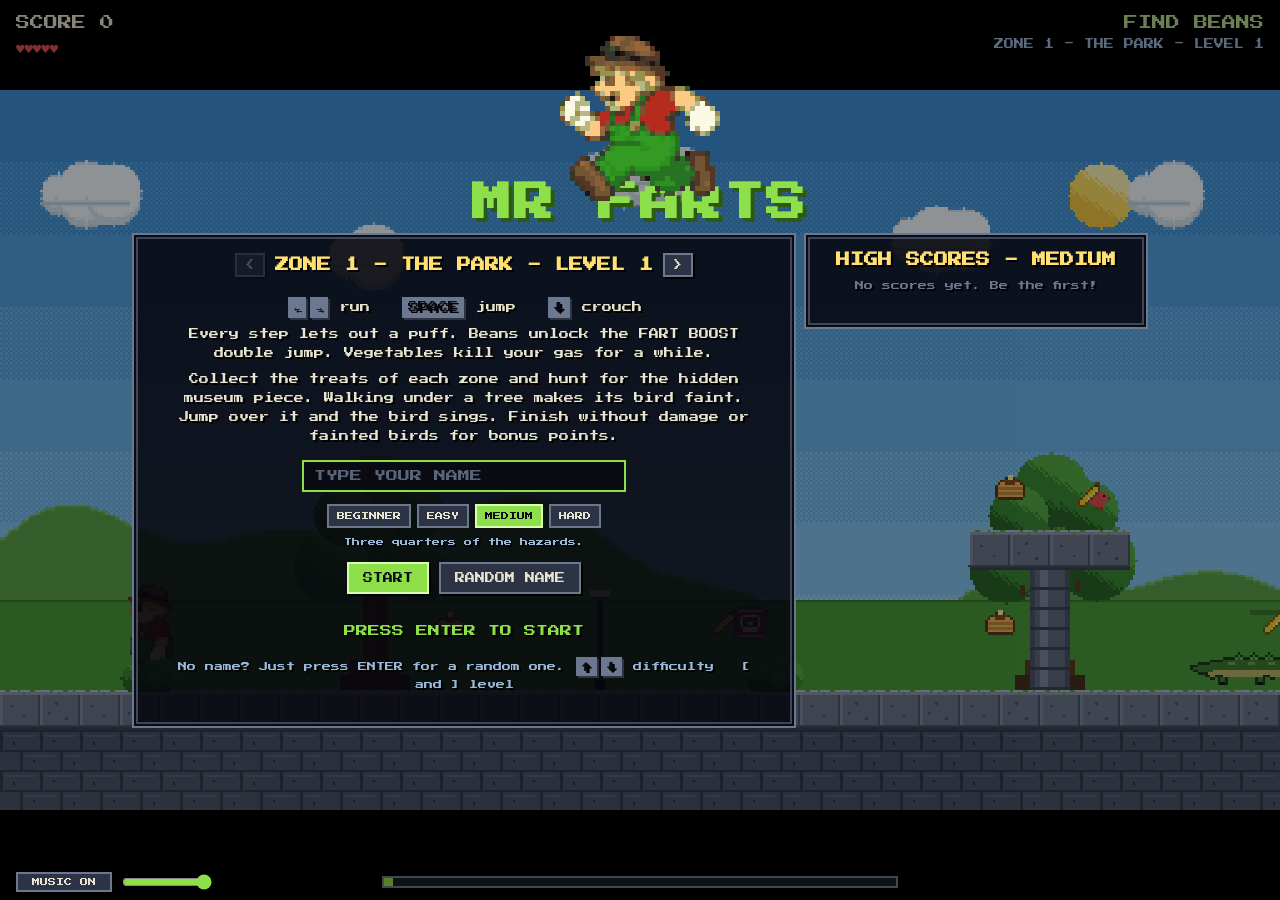
==== commit 4b120dfc: "Add touch-screen controls and phone support On-screen run, jump and crouch buttons track each finger" ====
--- a/index.html
+++ b/index.html
@@ -3,7 +3,15 @@
 <head>
 <meta charset="utf-8">
 <title>Mr Farts</title>
-<meta name="viewport" content="width=device-width, initial-scale=1">
+<meta name="viewport" content="width=device-width, initial-scale=1, maximum-scale=1, user-scalable=no, viewport-fit=cover">
+<meta name="theme-color" content="#05050a">
+<meta name="mobile-web-app-capable" content="yes">
+<meta name="apple-mobile-web-app-capable" content="yes">
+<meta name="apple-mobile-web-app-status-bar-style" content="black-translucent">
+<meta name="apple-mobile-web-app-title" content="Mr Farts">
+<link rel="manifest" href="manifest.webmanifest">
+<link rel="icon" type="image/png" href="icons/icon-192.png">
+<link rel="apple-touch-icon" href="icons/icon-180.png">
 <link href="lib/pressstart2p.css" rel="stylesheet">
 <style>
   html, body { margin:0; height:100%; background:#000; overflow:hidden; font-family:"Press Start 2P", monospace; }
@@ -66,6 +74,58 @@
   #musicBtn:hover { background:#3e4759; }
   #musicBtn.off { color:#8a94a8; }
   #musicVol { width:90px; accent-color:#8ee04a; cursor:pointer; }
+  #fullBtn { font-family:inherit; font-size:8px; color:#e8e4d0; background:#2c3344; border:2px solid #6c7890; padding:4px 7px; box-shadow:2px 2px 0 #000; cursor:pointer; }
+  /* buttons shared by mouse and touch: level arrows, START / RANDOM NAME, game-over choices */
+  .lvlRow { display:flex; align-items:center; justify-content:center; gap:10px; margin:0 0 20px; }
+  .lvlRow h2 { margin:0 !important; }
+  .mini, .btnRow button { font-family:inherit; color:#e8e4d0; background:#2c3344; border:2px solid #6c7890; box-shadow:2px 2px 0 #000; cursor:pointer; }
+  .mini { font-size:10px; padding:5px 8px; }
+  .mini:disabled { opacity:.3; cursor:default; }
+  .btnRow { display:flex; gap:10px; justify-content:center; flex-wrap:wrap; margin:12px 0 4px; }
+  .btnRow button { font-size:10px; padding:9px 14px; }
+  .btnRow button.big { background:#8ee04a; color:#0a0a12; border-color:#d8ffb0; }
+  .mini:hover, .btnRow button:hover { filter:brightness(1.2); }
+  /* touch screens: no page zoom, scrolling, text selection or long-press menu over the game */
+  html, body { touch-action:none; overscroll-behavior:none; -webkit-user-select:none; user-select:none; -webkit-touch-callout:none; -webkit-tap-highlight-color:transparent; }
+  .overlay { touch-action:pan-y; }
+  #nameInput { -webkit-user-select:text; user-select:text; }
+  .touchOnly { display:none; }
+  body.touch .touchOnly { display:revert; }
+  body.touch .keysOnly { display:none !important; }
+  #touch { position:fixed; inset:0; pointer-events:none; z-index:10; display:none; }
+  body.touch.playing #touch { display:block; }
+  .tbtn { position:absolute; bottom:calc(14px + env(safe-area-inset-bottom)); width:76px; height:76px; padding:0; border-radius:50%; display:flex; align-items:center; justify-content:center;
+          background:rgba(44,51,68,.45); border:3px solid rgba(232,228,208,.55); color:#e8e4d0; font-family:inherit; font-size:10px; text-shadow:2px 2px 0 #000; pointer-events:auto; touch-action:none; }
+  .tbtn svg { width:30px; height:30px; fill:#e8e4d0; filter:drop-shadow(2px 2px 0 #000); }
+  .tbtn.down { background:rgba(142,224,74,.55); border-color:#d8ffb0; }
+  #tLeft  { left:calc(16px + env(safe-area-inset-left)); }
+  #tRight { left:calc(104px + env(safe-area-inset-left)); }
+  #tJump  { right:calc(16px + env(safe-area-inset-right)); width:96px; height:96px; }
+  #tDown  { right:calc(124px + env(safe-area-inset-right)); width:64px; height:64px; }
+  #tDown svg { width:24px; height:24px; }
+  body.touch.playing #music { left:50%; bottom:auto; top:calc(6px + env(safe-area-inset-top)); transform:translateX(-50%); }
+  body.touch #pick { font-size:10px; padding:8px 10px; }
+  body.touch .diffs button { font-size:9px; padding:9px 10px; }
+  #rotate { display:none; z-index:40; background:#05050a; padding:24px; }
+  @media (orientation: portrait) { body.touch #rotate { display:flex; } }
+  /* short screens (phones held sideways): squeeze the title so it fits without scrolling */
+  @media (max-height: 520px) {
+    #title { padding-top:6px; }
+    #hero, #title .story { display:none; }
+    #title h1 { font-size:22px; margin-bottom:6px; }
+    #title .panel { padding:8px 14px 10px; max-width:430px; }
+    #title .panel p { font-size:8px; margin:3px 0; }
+    .lvlRow { margin-bottom:6px; }
+    .lvlRow h2 { font-size:11px; }
+    #startBox { margin-top:6px; }
+    .diffs { margin:6px 0 2px; }
+    .btnRow { margin:6px 0 2px; }
+    .scores { min-width:200px; }
+    .scores ol { line-height:1.8; font-size:8px; }
+    .overlay h1 { font-size:26px; margin-bottom:8px; }
+    .overlay h2 { margin-bottom:12px; }
+    #winLines { line-height:1.8; }
+  }
   .hidden { display:none !important; }
 </style>
 </head>
@@ -81,23 +141,33 @@
   <div id="msg" class="box"></div>
   <div id="progress"><i></i></div>
 </div>
+<!-- on-screen controls for touch screens (shown only while playing on a touch device) -->
+<div id="touch" aria-hidden="true">
+  <div class="tbtn" id="tLeft" data-act="left"><svg viewBox="0 0 10 10"><path d="M7 1 2 5l5 4z"/></svg></div>
+  <div class="tbtn" id="tRight" data-act="right"><svg viewBox="0 0 10 10"><path d="M3 1l5 4-5 4z"/></svg></div>
+  <div class="tbtn" id="tDown" data-act="down"><svg viewBox="0 0 10 10"><path d="M1 3h8L5 8z"/></svg></div>
+  <div class="tbtn" id="tJump" data-act="jump">JUMP</div>
+</div>
 
 <div id="title" class="overlay">
   <img id="hero" alt="">
   <h1>MR FARTS</h1>
   <div id="titleRow">
   <div class="panel">
-  <h2 id="subtitle">ZONE 1 - THE PARK - LEVEL 1</h2>
-  <p><span class="key">&larr;</span><span class="key">&rarr;</span> run &nbsp; <span class="key">SPACE</span> jump &nbsp; <span class="key">&darr;</span> crouch</p>
-  <p>Every step lets out a puff. Beans unlock the FART BOOST double jump. Vegetables kill your gas for a while.</p>
-  <p>Collect the treats of each zone and hunt for the hidden museum piece. Walking under a tree makes its bird faint. Jump over it and the bird sings. Finish without damage or fainted birds for bonus points.</p>
+  <div class="lvlRow"><button class="mini" id="lvlPrev" title="Previous level">&lt;</button><h2 id="subtitle">ZONE 1 - THE PARK - LEVEL 1</h2><button class="mini" id="lvlNext" title="Next level">&gt;</button></div>
+  <p class="keysOnly"><span class="key">&larr;</span><span class="key">&rarr;</span> run &nbsp; <span class="key">SPACE</span> jump &nbsp; <span class="key">&darr;</span> crouch</p>
+  <p class="touchOnly">Hold the arrows to run. Tap JUMP, and tap it again in mid-air to FART BOOST.</p>
+  <p class="story">Every step lets out a puff. Beans unlock the FART BOOST double jump. Vegetables kill your gas for a while.</p>
+  <p class="story">Collect the treats of each zone and hunt for the hidden museum piece. Walking under a tree makes its bird faint. Jump over it and the bird sings. Finish without damage or fainted birds for bonus points.</p>
   <p id="loading">LOADING...</p>
   <div id="startBox" class="hidden">
-    <input id="nameInput" maxlength="14" autocomplete="off" spellcheck="false" placeholder="TYPE YOUR NAME">
+    <input id="nameInput" maxlength="14" autocomplete="off" autocapitalize="characters" spellcheck="false" enterkeyhint="go" placeholder="TYPE YOUR NAME">
     <div class="diffs" id="diffs"></div>
     <p id="diffNote"></p>
-    <p class="go" id="pressStart">PRESS ENTER TO START</p>
-    <p class="pick">No name? Just press ENTER for a random one. <span class="key">&uarr;</span><span class="key">&darr;</span> difficulty &nbsp; [ and ] level</p>
+    <div class="btnRow"><button class="big" id="startBtn">START</button><button id="randomBtn">RANDOM NAME</button></div>
+    <p class="go keysOnly" id="pressStart">PRESS ENTER TO START</p>
+    <p class="pick keysOnly">No name? Just press ENTER for a random one. <span class="key">&uarr;</span><span class="key">&darr;</span> difficulty &nbsp; [ and ] level</p>
+    <p class="pick touchOnly">No name? Tap START for a random one.</p>
   </div>
   </div>
   <div class="panel scores"><h2 id="hsTitle">HIGH SCORES</h2><div id="hsTable"></div></div>
@@ -109,8 +179,9 @@
   <h2 id="goScore">SCORE 0</h2>
   <p id="goRank"></p>
   <div class="scores" id="goTable"></div>
-  <p class="go" id="goNext">PRESS ENTER TO RESTART THE ZONE</p>
-  <p class="sub">ESC: change player or difficulty</p>
+  <div class="btnRow"><button class="big" id="goRestart">RESTART ZONE</button><button id="goTitle">CHANGE PLAYER</button></div>
+  <p class="go keysOnly" id="goNext">PRESS ENTER TO RESTART THE ZONE</p>
+  <p class="sub keysOnly">ESC: change player or difficulty</p>
 </div>
 <div id="win" class="overlay hidden">
   <h1 id="winTitle">LEVEL COMPLETE!</h1>
@@ -122,7 +193,9 @@
 </div>
 
 <!-- music controls sit above every overlay so they work on the title, game-over and level-complete screens -->
-<div id="music"><button id="musicBtn" title="Turn the music on or off (M)">MUSIC ON</button><input id="musicVol" type="range" min="0" max="100" step="5" title="Music volume" aria-label="Music volume"></div>
+<div id="music"><button id="fullBtn" class="touchOnly">FULL SCREEN</button><button id="musicBtn" title="Turn the music on or off (M)">MUSIC ON</button><input id="musicVol" type="range" min="0" max="100" step="5" title="Music volume" aria-label="Music volume"></div>
+
+<div id="rotate" class="overlay"><h1>MR FARTS</h1><h2>TURN YOUR DEVICE SIDEWAYS</h2><p>The game plays in landscape.</p></div>
 
 <script src="lib/phaser.min.js"></script>
 <script src="sprites.js"></script>
@@ -246,6 +319,8 @@
   if (L.trees) out.trees = L.trees.map((t, i) => (t[1] === 'spider' && !has('trees', i) ? [t[0], 0] : t));
   return out;
 }
+// buttons drop focus after a click, so a later Enter or Space goes to the game instead of pressing them again
+const onTap = (id, fn) => { $(id).onclick = e => { e.currentTarget.blur(); fn(); }; };
 const zoneStartOf = idx => LEVELS.findIndex(l => l.zi === LEVELS[idx].zi);
 
 // ---------------------------------------------------------------- player names and the high-score table (IndexedDB in this browser)
@@ -354,7 +429,13 @@
     'ouch! bat!': ['bat.wav'],
     'uh oh! flooding!': ['oh_no_flood.wav'],
   },
-  missing: new Set(), audio: null,
+  missing: new Set(), audio: null, el: null, tok: 0, unlocked: false,
+  // iPhones only let a page play sound from an element (or speak) that first played during a tap, so prime both on the first touch
+  unlock() {
+    if (this.unlocked) return; this.unlocked = true;
+    try { const a = this.el || (this.el = new Audio()); a.src = '[data-uri]'; a.play().catch(() => {}); } catch {}
+    try { if ('speechSynthesis' in window) { const u = new SpeechSynthesisUtterance(' '); u.volume = 0; speechSynthesis.speak(u); } } catch {}
+  },
   key(text) { return text.toLowerCase().trim(); },
   say(text, pitch = 1, opts = {}) {
     if (!opts.force && performance.now() - this.last < 1500) return;
@@ -362,16 +443,15 @@
     if (files.length) {
       this.last = performance.now();
       if ('speechSynthesis' in window) speechSynthesis.cancel();
-      if (this.audio) this.audio.pause();
-      const f = files[Math.floor(Math.random() * files.length)], a = this.audio = new Audio('sounds/' + f); a.volume = 0.9;
-      const fallback = () => { if (this.missing.has(f)) return; this.missing.add(f); if (this.audio === a) { this.last = 0; this.say(text, pitch, { ...opts, force: true }); } };
-      a.addEventListener('error', fallback);
+      const f = files[Math.floor(Math.random() * files.length)], tok = ++this.tok, a = this.audio = this.el || (this.el = new Audio());
+      const fallback = () => { if (this.missing.has(f)) return; this.missing.add(f); if (tok === this.tok) { this.last = 0; this.say(text, pitch, { ...opts, force: true }); } };
+      a.pause(); a.onerror = fallback; a.src = 'sounds/' + f; a.volume = 0.9;
       a.play().catch(e => { if (e.name !== 'NotAllowedError' && e.name !== 'AbortError') fallback(); });
       return;
     }
     if (!('speechSynthesis' in window)) return;
     this.last = performance.now();
-    if (this.audio) { this.audio.pause(); this.audio = null; }
+    if (this.audio) { this.audio.pause(); this.audio = null; } this.tok++;
     const u = new SpeechSynthesisUtterance(text); u.pitch = pitch; u.rate = opts.rate || 1.05; u.volume = 0.9;
     if (opts.kid && this.kidVoice) u.voice = this.kidVoice;
     speechSynthesis.cancel(); speechSynthesis.speak(u);
@@ -382,8 +462,9 @@
 // ---------------------------------------------------------------- background music: the theme loops for the whole session
 // The slider runs 0-100%, and 100% plays the file at MUSIC_MAX so the sound effects and voices stay clear over it.
 const MUSIC_MAX = 0.15;
+const FIXED_VOLUME = (() => { try { const a = new Audio(); a.volume = 0.5; return a.volume !== 0.5; } catch { return false; } })();
 const Music = {
-  on: true, vol: 1, el: null,                         // vol = slider position (0..1)
+  on: true, vol: 1, el: null, gain: null,             // vol = slider position (0..1)
   init() {
     try {
       const m = JSON.parse(store.get('mrfarts.music') || '{}'); if (typeof m.on === 'boolean') this.on = m.on;
@@ -400,15 +481,75 @@
     window.addEventListener('keydown', kick, true); window.addEventListener('pointerdown', kick, true);
     this.apply();
   },
+  route() {
+    if (this.gain || !FIXED_VOLUME || location.protocol === 'file:' || !Snd.ctx) return;
+    try { this.gain = Snd.ctx.createGain(); Snd.ctx.createMediaElementSource(this.el).connect(this.gain).connect(Snd.ctx.destination); this.apply(); } catch { this.gain = null; }
+  },
   start() { if (this.on && this.vol > 0 && this.el.paused) this.el.play().catch(() => {}); },
   toggle() { this.on = !this.on; if (this.on && this.vol === 0) this.vol = 1; this.save(); this.apply(); if (this.on) this.start(); else this.el.pause(); },
   setVolume(v) { this.vol = v; if (v > 0 && !this.on) this.on = true; if (v === 0) this.on = false; this.save(); this.apply(); if (this.on) this.start(); else this.el.pause(); },
   apply() {
-    this.el.volume = this.vol * MUSIC_MAX;
+    if (this.gain) this.gain.gain.value = this.vol * MUSIC_MAX; else this.el.volume = this.vol * MUSIC_MAX;
     const btn = $('musicBtn'); btn.textContent = this.on ? 'MUSIC ON' : 'MUSIC OFF'; btn.classList.toggle('off', !this.on); btn.setAttribute('aria-pressed', String(this.on));
     $('musicVol').value = Math.round(this.vol * 100);
   },
   save() { store.set('mrfarts.music', JSON.stringify({ on: this.on, level: this.vol })); },
+};
+
+// ---------------------------------------------------------------- touch screens: on-screen buttons, several fingers at once
+// Each finger is tracked on its own and checked against the button under it as it moves, so a thumb can slide from
+// left to right, or hold RIGHT while the other thumb taps JUMP.
+const Touch = {
+  on: false, playing: false, held: { left: false, right: false, down: false }, fingers: new Map(), pausedFor: false,
+  scene() { return window.__mf && window.__mf.scene.scenes[0]; },
+  init() {
+    const q = new URLSearchParams(location.search).get('touch');
+    this.setOn(q === '1' || (q !== '0' && !!window.matchMedia && matchMedia('(pointer: coarse)').matches));
+    const pad = $('touch');
+    const actAt = (x, y) => { const el = document.elementFromPoint(x, y), b = el && el.closest && el.closest('.tbtn'); return b ? b.dataset.act : null; };
+    const enter = (id, act) => { this.fingers.set(id, act); if (act === 'jump') this.scene()?.jump(); this.sync(); };
+    pad.addEventListener('pointerdown', e => { const act = actAt(e.clientX, e.clientY); if (!act) return; e.preventDefault(); enter(e.pointerId, act); });
+    window.addEventListener('pointermove', e => { if (!this.fingers.has(e.pointerId)) return; const act = actAt(e.clientX, e.clientY); if (act !== this.fingers.get(e.pointerId)) enter(e.pointerId, act); });
+    const lift = e => { if (this.fingers.delete(e.pointerId)) this.sync(); };
+    window.addEventListener('pointerup', lift); window.addEventListener('pointercancel', lift);
+    window.addEventListener('blur', () => this.release());
+    pad.addEventListener('contextmenu', e => e.preventDefault());
+    document.addEventListener('gesturestart', e => e.preventDefault());           // iPhone pinch zoom
+    // the first touch switches the buttons on and unlocks sound; playing with the keyboard hides them again
+    window.addEventListener('pointerdown', e => { if (e.pointerType === 'touch') this.setOn(true); Snd.ensure(); Voice.unlock(); }, true);
+    window.addEventListener('keydown', e => { if (/^(Arrow|Space$|Key[WASD]$)/.test(e.code) && e.target !== $('nameInput')) this.setOn(false); });
+    // fullscreen (not offered where the browser cannot do it, like iPhone Safari: Add to Home Screen does that job there)
+    const fs = $('fullBtn'), canFs = document.fullscreenEnabled || document.webkitFullscreenEnabled;
+    if (!canFs) fs.remove();
+    else {
+      fs.onclick = () => {
+        fs.blur();
+        if (document.fullscreenElement || document.webkitFullscreenElement) (document.exitFullscreen || document.webkitExitFullscreen).call(document);
+        else { const r = document.documentElement, go = r.requestFullscreen || r.webkitRequestFullscreen; Promise.resolve(go && go.call(r)).then(() => screen.orientation?.lock?.('landscape')).catch(() => {}); }
+      };
+      const label = () => fs.textContent = (document.fullscreenElement || document.webkitFullscreenElement) ? 'EXIT FULL' : 'FULL SCREEN';
+      document.addEventListener('fullscreenchange', label); document.addEventListener('webkitfullscreenchange', label);
+    }
+    // turned upright: pause the game behind the "turn your device" screen
+    const portrait = matchMedia('(orientation: portrait)');
+    const check = () => {
+      const sc = this.scene(); if (!sc || !sc.sys.settings) return;
+      const want = this.on && portrait.matches;
+      if (want && !this.pausedFor && sc.scene.isActive()) { sc.scene.pause(); this.pausedFor = true; this.release(); }
+      else if (!want && this.pausedFor) { this.pausedFor = false; sc.scene.resume(); }
+    };
+    this.checkOrientation = check;
+    portrait.addEventListener ? portrait.addEventListener('change', check) : portrait.addListener(check);
+    window.addEventListener('resize', check);
+  },
+  setOn(on) { if (on === this.on) return; this.on = on; document.body.classList.toggle('touch', on); if (!on) this.release(); this.checkOrientation?.(); },
+  setPlaying(p) { if (p === this.playing) return; this.playing = p; document.body.classList.toggle('playing', p); if (!p) this.release(); },
+  release() { this.fingers.clear(); this.sync(); },
+  sync() {
+    const acts = new Set(this.fingers.values());
+    this.held.left = acts.has('left'); this.held.right = acts.has('right'); this.held.down = acts.has('down');
+    document.querySelectorAll('#touch .tbtn').forEach(b => b.classList.toggle('down', acts.has(b.dataset.act)));
+  },
 };
 
 // ---------------------------------------------------------------- hand-drawn pixel art
@@ -726,6 +867,7 @@
     else { $('title').classList.add('hidden'); this.showMsg(L.title, 2500); }
     $('pick').classList.toggle('hidden', this.showTitle);
     this.updateHud();
+    this.events.once('update', () => Touch.checkOrientation?.());      // a phone held upright pauses the level until it is turned sideways
   }
   // ---------- title screen: name prompt, difficulty and the high-score table
   buildTitle() {
@@ -738,17 +880,21 @@
     // the field handles its own keys and stops them reaching Phaser, so typing (space, W, A, S, D) never moves the game
     inp.onkeydown = e => {
       e.stopPropagation(); Snd.ensure();
-      if (e.code === 'Enter' || e.code === 'NumpadEnter') { e.preventDefault(); this.beginRun(); }
+      if (e.code === 'Enter' || e.code === 'NumpadEnter' || e.key === 'Enter') { e.preventDefault(); this.beginRun(); }
       else if (e.code === 'ArrowUp' || e.code === 'ArrowDown') { e.preventDefault(); this.stepDifficulty(e.code === 'ArrowDown' ? 1 : -1); }
       else if (e.code === 'BracketLeft' || e.code === 'BracketRight') { e.preventDefault(); this.stepLevel(e.code === 'BracketRight' ? 1 : -1); }
     };
     inp.onkeyup = e => e.stopPropagation();
-    setTimeout(() => { if (!this.started) inp.focus(); }, 50);
+    if (!Touch.on) setTimeout(() => { if (!this.started) inp.focus(); }, 50);     // on phones, wait for a tap so the keyboard doesn't cover the screen
+    onTap('startBtn', () => this.beginRun());
+    onTap('randomBtn', () => { inp.value = randomName(); if (!Touch.on) inp.focus(); });
+    onTap('lvlPrev', () => this.stepLevel(-1)); onTap('lvlNext', () => this.stepLevel(1));
+    $('lvlPrev').disabled = this.levelIdx === 0; $('lvlNext').disabled = this.levelIdx === LEVELS.length - 1;
   }
   stepDifficulty(dir) { const i = DIFFS.findIndex(d => d.id === SAVE.diff); this.setDifficulty(DIFFS[clamp(i + dir, 0, DIFFS.length - 1)].id); }
   stepLevel(dir) { const n = clamp(this.levelIdx + dir, 0, LEVELS.length - 1); if (n !== this.levelIdx) this.scene.restart({ level: n, title: true }); }
   setDifficulty(id) {
-    if (id === SAVE.diff) { $('nameInput').focus(); return; }
+    if (id === SAVE.diff) { if (!Touch.on) $('nameInput').focus(); return; }
     SAVE.diff = id; store.set('mrfarts.difficulty', id);
     this.scene.restart({ level: this.levelIdx, title: true });                 // rebuild the level behind the title with the new hazard count
   }
@@ -932,20 +1078,14 @@
         else if (e.key && e.key.length === 1) $('nameInput').focus();
         return;
       }
-      if (P.getData('dead') && this.goReady && (e.code === 'Enter' || e.code === 'Escape')) {
-        // out of lives: no continuing this level, the run starts again from the first level of the zone
-        const zs = zoneStartOf(this.levelIdx); SAVE.score = 0; SAVE.lives = 5; SAVE.ranked = true; $('gameover').classList.add('hidden');
-        this.scene.restart({ level: zs, title: e.code === 'Escape' }); return;
-      }
-      if (P.getData('won') && e.code === 'Enter' && this.winReady) {
-        $('win').classList.add('hidden');
-        if (this.levelIdx + 1 < LEVELS.length) this.scene.restart({ level: this.levelIdx + 1, title: false });
-        else { SAVE.score = 0; SAVE.lives = 5; $('nameInput').value = ''; this.scene.restart({ level: 0, title: true }); }
-        return;
-      }
+      if (P.getData('dead') && this.goReady && (e.code === 'Enter' || e.code === 'Escape')) { this.restartZone(e.code === 'Escape'); return; }
+      if (P.getData('won') && e.code === 'Enter' && this.winReady) { this.nextLevel(); return; }
       if (e.code === 'KeyM' && !e.repeat) { Music.toggle(); return; }
-      if (!e.repeat && (e.code === 'Space' || e.code === 'ArrowUp' || e.code === 'KeyW')) P.setData('jumpBuf', 0.12);
-    });
+      if (!e.repeat && (e.code === 'Space' || e.code === 'ArrowUp' || e.code === 'KeyW')) this.jump();
+    });
+    onTap('goRestart', () => this.restartZone(false));
+    onTap('goTitle', () => this.restartZone(true));
+    $('win').onclick = () => this.nextLevel();                         // tap or click anywhere on the level-complete screen
     this.input.keyboard.addCapture(['SPACE', 'UP', 'DOWN', 'LEFT', 'RIGHT']);
     // level picker (HUD button, shown until the player moves off the start)
     $('pick').onclick = () => {
@@ -953,6 +1093,21 @@
       LEVELS.forEach((l, i) => { const b = document.createElement('button'); b.textContent = (i === this.levelIdx ? '> ' : '  ') + l.title; b.onclick = () => { $('levels').classList.add('hidden'); SAVE.score = 0; SAVE.lives = 5; SAVE.ranked = l.li === 0; this.scene.restart({ level: i, title: false }); }; list.appendChild(b); });
       $('levels').classList.remove('hidden');
     };
+  }
+
+  jump() { if (this.started) this.player.setData('jumpBuf', 0.12); }
+  // out of lives: no continuing this level, the run starts again from the first level of the zone (or the title)
+  restartZone(toTitle) {
+    if (!this.player.getData('dead') || !this.goReady) return;
+    this.goReady = false;
+    const zs = zoneStartOf(this.levelIdx); SAVE.score = 0; SAVE.lives = 5; SAVE.ranked = true; $('gameover').classList.add('hidden');
+    this.scene.restart({ level: zs, title: toTitle });
+  }
+  nextLevel() {
+    if (!this.player.getData('won') || !this.winReady) return;
+    this.winReady = false; $('win').classList.add('hidden');
+    if (this.levelIdx + 1 < LEVELS.length) this.scene.restart({ level: this.levelIdx + 1, title: false });
+    else { SAVE.score = 0; SAVE.lives = 5; $('nameInput').value = ''; this.scene.restart({ level: 0, title: true }); }
   }
 
   // ---------- helpers
@@ -1004,7 +1159,7 @@
   collect(it) {
     const P = this.player, type = it.getData('type'); if (P.getData('dead') || P.getData('won')) return;
     this.tweens.killTweensOf(it); it.destroy();
-    if (type === 'beans') { P.setData('boosts', P.getData('boosts') + 3); this.addScore(20); Snd.beans(); this.popText('+20 FARTY POWER!', it.x, it.y - 16, '#8ee04a'); this.showMsg('FARTY POWER! SPACE IN MID-AIR = FART BOOST', 2200); Voice.say('Farty power!', 0.7); }
+    if (type === 'beans') { P.setData('boosts', P.getData('boosts') + 3); this.addScore(20); Snd.beans(); this.popText('+20 FARTY POWER!', it.x, it.y - 16, '#8ee04a'); this.showMsg(Touch.on ? 'FARTY POWER! JUMP IN MID-AIR = FART BOOST' : 'FARTY POWER! SPACE IN MID-AIR = FART BOOST', 2200); Voice.say('Farty power!', 0.7); }
     else if (type === 'kit') { P.setData('lives', P.getData('lives') + 1); this.addScore(50); Snd.life(); this.popText('+50 EXTRA LIFE!', it.x, it.y - 14, '#ff6080'); this.showMsg('FIRST AID KIT! EXTRA LIFE', 2000); Voice.say('Extra life!', 0.8); }
     else if (type === this.L.zone.veg) { P.setData('gasOff', 8); this.addScore(-5); Snd.veg(); this.popText('-5 ' + NAMES[type] + ' YUCK!', it.x, it.y - 14, '#ff8866'); this.showMsg(NAMES[type] + '! NO GAS FOR 8 SECONDS', 2000); }
     else if (RARES.has(type)) { this.rareFound = NAMES[type]; this.addScore(250); Snd.rare(); this.popText('+250 ' + NAMES[type] + '!', it.x, it.y - 16, '#80e0ff'); this.showMsg('MUSEUM PIECE! ' + NAMES[type] + ' +250', 2600); Voice.say(NAMES[type].toLowerCase() + '!', 0.9); }
@@ -1021,7 +1176,8 @@
     $('winTitle').textContent = titleOverride || (last ? 'GAME COMPLETE!' : L.exit === 'pipeDown' ? 'DOWN THE PIPE!' : L.exit === 'pipeUp' ? 'UP THE PIPE!' : 'LEVEL COMPLETE!');
     $('winLines').innerHTML = lines.map(([t, n]) => `<li>${t} <b>+${n}</b></li>`).join('') + (this.rareFound ? `<li>MUSEUM PIECE: ${this.rareFound} <b>✓</b></li>` : '<li style="color:#8a94a8">MUSEUM PIECE NOT FOUND</li>');
     $('winScore').textContent = 'SCORE ' + P.getData('score');
-    $('winNext').textContent = last ? 'PRESS ENTER TO PLAY AGAIN' : `PRESS ENTER FOR ${LEVELS[this.levelIdx + 1].title}`;
+    const verb = Touch.on ? 'TAP' : 'PRESS ENTER';
+    $('winNext').textContent = last ? verb + ' TO PLAY AGAIN' : `${verb} FOR ${LEVELS[this.levelIdx + 1].title}`;
     $('winRank').classList.toggle('hidden', !last); $('winTable').classList.toggle('hidden', !last);
     if (last) { $('winRank').textContent = ''; $('winTable').innerHTML = ''; this.recordRun($('winTable'), $('winRank')); }
     setTimeout(() => { $('win').classList.remove('hidden'); this.winReady = true; }, 1600);
@@ -1049,6 +1205,7 @@
     const wl = this.wl.v;
     this.floods.forEach(f => { f.setVisible(wl < GY + 2); if (wl < GY + 2) { f.setTexture(wt); f.y = wl; f.height = H - wl; f.tilePositionX = this.time_ * 4; } });
     this.updateKids(dt); this.updateFx(dt);
+    const P0 = this.player; Touch.setPlaying(this.started && !P0.getData('dead') && !P0.getData('won') && $('levels').classList.contains('hidden'));
     if (!this.started) return;
     this.updatePlayer(dt); this.updateGrandmas(dt); this.updateHazards(dt); this.updateBirds(dt); this.onFloor = false;
     if (Math.floor(this.time_ * 10) !== Math.floor((this.time_ - dt) * 10)) this.updateHud();
@@ -1065,7 +1222,7 @@
     P.body.setGravityY(swimming ? SWIM_GRAV - GRAV : 0); P.body.setMaxVelocityY(swimming ? 140 : 700);
     set('coyote', grounded ? 0.1 : Math.max(0, d('coyote') - dt)); set('airT', grounded ? 0 : d('airT') + dt);
     if (grounded) set('boosted', false);
-    const left = K.left.isDown || K.a.isDown, right = K.right.isDown || K.d.isDown, down = K.down.isDown || K.s.isDown;
+    const left = K.left.isDown || K.a.isDown || Touch.held.left, right = K.right.isDown || K.d.isDown || Touch.held.right, down = K.down.isDown || K.s.isDown || Touch.held.down;
     if ((left || right) && !this.moved) { this.moved = true; $('pick').classList.add('hidden'); }
     const crouch = grounded && down && !won && !swimming;
     let target = won ? 0 : (right ? RUN : 0) - (left ? RUN : 0); if (crouch) target *= 0.35; if (swimming) target *= 0.65;
@@ -1314,9 +1471,11 @@
   type: Phaser.AUTO, parent: 'game', width: W, height: H, pixelArt: true, roundPixels: true, backgroundColor: '#05050a',
   scale: { mode: Phaser.Scale.FIT, autoCenter: Phaser.Scale.CENTER_BOTH },
   physics: { default: 'arcade', arcade: { gravity: { y: GRAV }, debug: false } },
+  input: { keyboard: true, mouse: false, touch: false },
   scene: [Play],
 });
 window.__mf = game;
+Touch.init();
 </script>
 </body>
 </html>
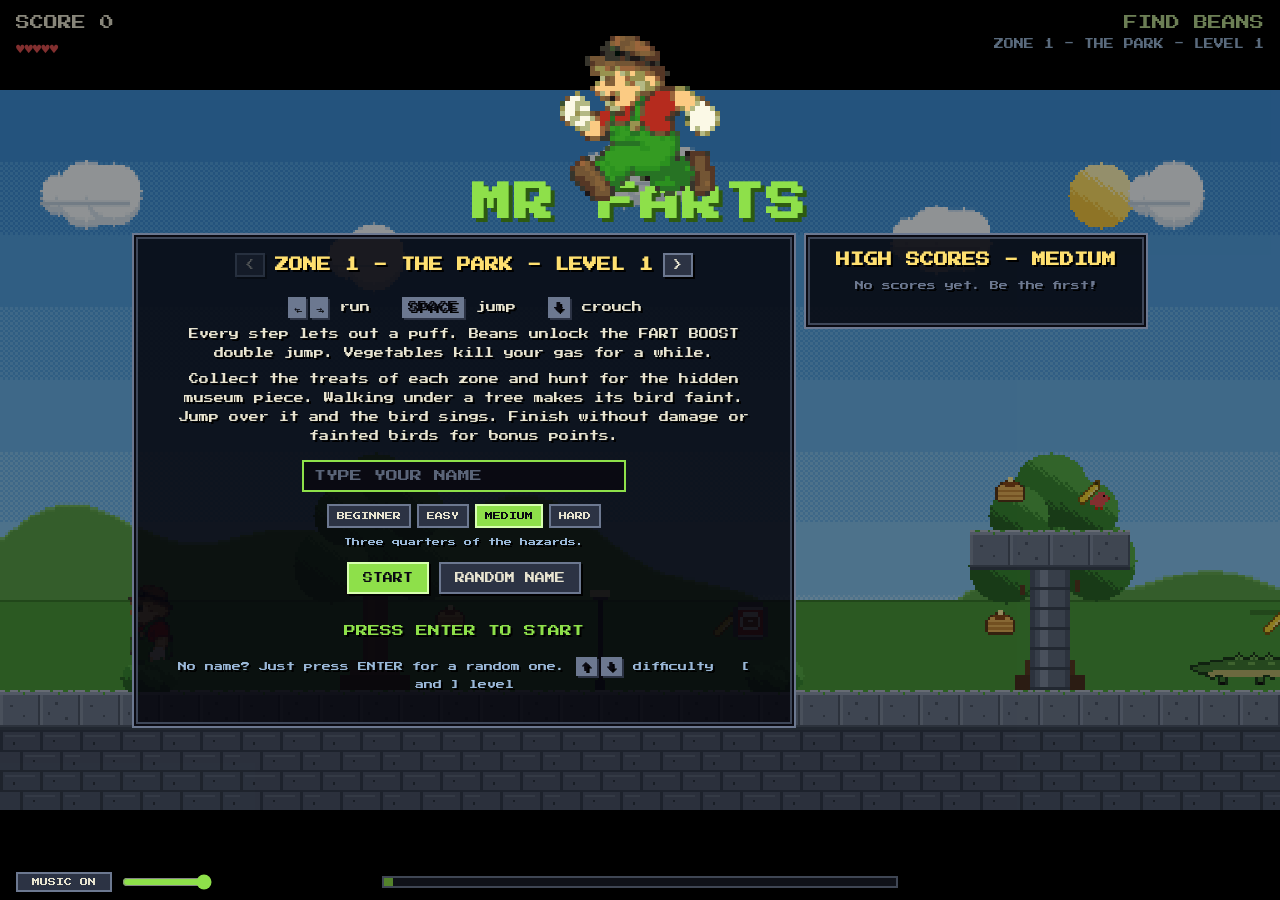
==== commit 1f94d943: "Quieter theme music and MP3 audio throughout The theme is now rendered at -23.5 dBFS. The level is b" ====
--- a/index.html
+++ b/index.html
@@ -403,31 +403,31 @@
     const pref = [/child|kid|junior/i, /zira|aria|jenny|samantha|female|woman|girl/i, /en/i];
     for (const re of pref) { const v = vs.find(v => re.test(v.name) || re.test(v.lang)); if (v) { this.kidVoice = v; break; } }
   },
-  // recorded clips (sounds/*.wav) replace text-to-speech for these lines; several files = random pick.
+  // recorded clips (sounds/*.mp3) replace text-to-speech for these lines; several files = random pick.
   // A file that is missing or fails to load falls back to text-to-speech.
   clips: {
-    'farty power!': ['farty_power.wav'],
-    'stinky!': ['stinky_v1.wav', 'stinky_v2.wav'],
-    'i think i pooped my pants': ['I_think_i_pooped_my_pants.wav'],
-    'extra life!': ['extra_life.wav'],
-    'plug pulled!': ['plug_pulled.wav'],
-    'big diamond!': ['big_diamond.wav'],
-    'famous painting!': ['famous_painting.wav'],
-    'jewelled crown!': ['jewelled_crown.wav'],
-    'dinosaur bone!': ['dinosaur_bone.wav'],
-    'treasure chest!': ['treasure_chest.wav'],
-    'mummy!': ['mummy.wav'],
-    'gold bars!': ['gold_bars.wav'],
-    'marble statue!': ['marble_statue.wav'],
-    'ancient vase!': ['ancient_vase.wav'],
-    'pharaoh mask!': ['pharaoh_mask.wav'],
-    'silver trophy!': ['silver_trophy.wav'],
-    'somebody farted!': ['somebody_farted.wav'],
-    'ouch! crocodile!': ['crocodile.wav'],
-    'shark!': ['shark.wav'],
-    'ouch! snake!': ['snake.wav'],
-    'ouch! bat!': ['bat.wav'],
-    'uh oh! flooding!': ['oh_no_flood.wav'],
+    'farty power!': ['farty_power.mp3'],
+    'stinky!': ['stinky_v1.mp3', 'stinky_v2.mp3'],
+    'i think i pooped my pants': ['I_think_i_pooped_my_pants.mp3'],
+    'extra life!': ['extra_life.mp3'],
+    'plug pulled!': ['plug_pulled.mp3'],
+    'big diamond!': ['big_diamond.mp3'],
+    'famous painting!': ['famous_painting.mp3'],
+    'jewelled crown!': ['jewelled_crown.mp3'],
+    'dinosaur bone!': ['dinosaur_bone.mp3'],
+    'treasure chest!': ['treasure_chest.mp3'],
+    'mummy!': ['mummy.mp3'],
+    'gold bars!': ['gold_bars.mp3'],
+    'marble statue!': ['marble_statue.mp3'],
+    'ancient vase!': ['ancient_vase.mp3'],
+    'pharaoh mask!': ['pharaoh_mask.mp3'],
+    'silver trophy!': ['silver_trophy.mp3'],
+    'somebody farted!': ['somebody_farted.mp3'],
+    'ouch! crocodile!': ['crocodile.mp3'],
+    'shark!': ['shark.mp3'],
+    'ouch! snake!': ['snake.mp3'],
+    'ouch! bat!': ['bat.mp3'],
+    'uh oh! flooding!': ['oh_no_flood.mp3'],
   },
   missing: new Set(), audio: null, el: null, tok: 0, unlocked: false,
   // iPhones only let a page play sound from an element (or speak) that first played during a tap, so prime both on the first touch
@@ -460,36 +460,68 @@
 if ('speechSynthesis' in window) { Voice.pickVoices(); speechSynthesis.onvoiceschanged = () => Voice.pickVoices(); }
 
 // ---------------------------------------------------------------- background music: the theme loops for the whole session
-// The slider runs 0-100%, and 100% plays the file at MUSIC_MAX so the sound effects and voices stay clear over it.
-const MUSIC_MAX = 0.15;
-const FIXED_VOLUME = (() => { try { const a = new Audio(); a.volume = 0.5; return a.volume !== 0.5; } catch { return false; } })();
+// The quiet level is baked into the file (music/make_theme.py renders it at -23.5 dBFS, about 7% of full scale) so the sound effects and
+// voices stay clear; the slider runs 0-100% of that.
+// The MP3 carries 4096 extra frames of the loop's own tail before it and its head after it, so the silence an MP3
+// encoder adds at both ends never falls inside the 30 s that Web Audio loops, and the seam is gapless everywhere.
+// Opened straight from disk (file://) the page cannot fetch the MP3, so it plays it with a looping <audio> element
+// instead (the seam hiccups slightly there, because the element plays the padding too).
+const THEME = { mp3: 'music/mr_farts_theme.mp3', start: 4096 / 44100, length: 30 };
 const Music = {
-  on: true, vol: 1, el: null, gain: null,             // vol = slider position (0..1)
+  on: true, vol: 1,                                   // vol = slider position (0..1)
+  data: null, buf: null, loading: null, failed: false, gain: null, src: null, pos: 0, t0: 0, el: null,
   init() {
     try {
       const m = JSON.parse(store.get('mrfarts.music') || '{}'); if (typeof m.on === 'boolean') this.on = m.on;
       if (typeof m.level === 'number') this.vol = clamp(m.level, 0, 1);
-      else if (typeof m.vol === 'number') this.vol = clamp(m.vol / MUSIC_MAX, 0, 1);   // older saves held the raw volume
+      else if (typeof m.vol === 'number') this.vol = clamp(m.vol / 0.15, 0, 1);       // older saves held the raw volume of the loud file
     } catch {}
-    this.el = new Audio('music/mr_farts_theme.wav'); this.el.loop = true; this.el.preload = 'auto';
+    // download the MP3 straight away; it is decoded once the first key press or tap creates the audio context
+    if (location.protocol === 'file:' || !window.fetch) this.failed = true;
+    else this.data = fetch(THEME.mp3).then(r => r.ok ? r.arrayBuffer() : null).catch(() => null);
     const btn = $('musicBtn'), vol = $('musicVol');
     btn.onclick = () => { this.toggle(); btn.blur(); };                 // blur so Space (jump) cannot click it again
     vol.oninput = () => this.setVolume(vol.value / 100);
     vol.onchange = vol.onpointerup = () => vol.blur();
     // browsers only allow sound after the player interacts with the page, so start on the first key or click
-    const kick = () => this.start();
+    const kick = () => { Snd.ensure(); this.start(); };
     window.addEventListener('keydown', kick, true); window.addEventListener('pointerdown', kick, true);
     this.apply();
   },
-  route() {
-    if (this.gain || !FIXED_VOLUME || location.protocol === 'file:' || !Snd.ctx) return;
-    try { this.gain = Snd.ctx.createGain(); Snd.ctx.createMediaElementSource(this.el).connect(this.gain).connect(Snd.ctx.destination); this.apply(); } catch { this.gain = null; }
-  },
-  start() { if (this.on && this.vol > 0 && this.el.paused) this.el.play().catch(() => {}); },
-  toggle() { this.on = !this.on; if (this.on && this.vol === 0) this.vol = 1; this.save(); this.apply(); if (this.on) this.start(); else this.el.pause(); },
-  setVolume(v) { this.vol = v; if (v > 0 && !this.on) this.on = true; if (v === 0) this.on = false; this.save(); this.apply(); if (this.on) this.start(); else this.el.pause(); },
+  wanted() { return this.on && this.vol > 0; },
+  load() {
+    if (!this.loading) this.loading = (async () => {
+      const ab = await this.data; if (!ab || !Snd.ctx) throw new Error('no music data');
+      const buf = await new Promise((ok, bad) => Snd.ctx.decodeAudioData(ab, ok, bad));      // callback form also works in older Safari
+      this.gain = Snd.ctx.createGain(); this.gain.connect(Snd.ctx.destination); this.buf = buf; this.apply();
+    })().then(() => true, () => { this.failed = true; return false; });
+    return this.loading;
+  },
+  start() {
+    if (!this.wanted()) return;
+    if (this.buf) this.playLoop();
+    else if (this.failed) this.playElement();
+    else this.load().then(ok => { if (this.wanted()) ok ? this.playLoop() : this.playElement(); });
+  },
+  playLoop() {
+    if (this.src) return;
+    const ctx = Snd.ctx, s = ctx.createBufferSource(), at = this.pos % THEME.length;
+    s.buffer = this.buf; s.loop = true; s.loopStart = THEME.start; s.loopEnd = THEME.start + THEME.length;
+    s.connect(this.gain); s.start(0, THEME.start + at); this.t0 = ctx.currentTime - at; this.src = s;
+  },
+  playElement() {
+    if (!this.el) { this.el = new Audio(THEME.mp3); this.el.loop = true; this.apply(); }
+    if (this.el.paused) this.el.play().catch(() => {});
+  },
+  pause() {
+    if (this.src) { this.pos = (Snd.ctx.currentTime - this.t0) % THEME.length; try { this.src.stop(); } catch {} this.src.disconnect(); this.src = null; }   // resume from here later
+    if (this.el) this.el.pause();
+  },
+  toggle() { this.on = !this.on; if (this.on && this.vol === 0) this.vol = 1; this.save(); this.apply(); if (this.on) this.start(); else this.pause(); },
+  setVolume(v) { this.vol = v; if (v > 0 && !this.on) this.on = true; if (v === 0) this.on = false; this.save(); this.apply(); if (this.on) this.start(); else this.pause(); },
   apply() {
-    if (this.gain) this.gain.gain.value = this.vol * MUSIC_MAX; else this.el.volume = this.vol * MUSIC_MAX;
+    if (this.gain) this.gain.gain.value = this.vol;
+    if (this.el) this.el.volume = this.vol;
     const btn = $('musicBtn'); btn.textContent = this.on ? 'MUSIC ON' : 'MUSIC OFF'; btn.classList.toggle('off', !this.on); btn.setAttribute('aria-pressed', String(this.on));
     $('musicVol').value = Math.round(this.vol * 100);
   },
